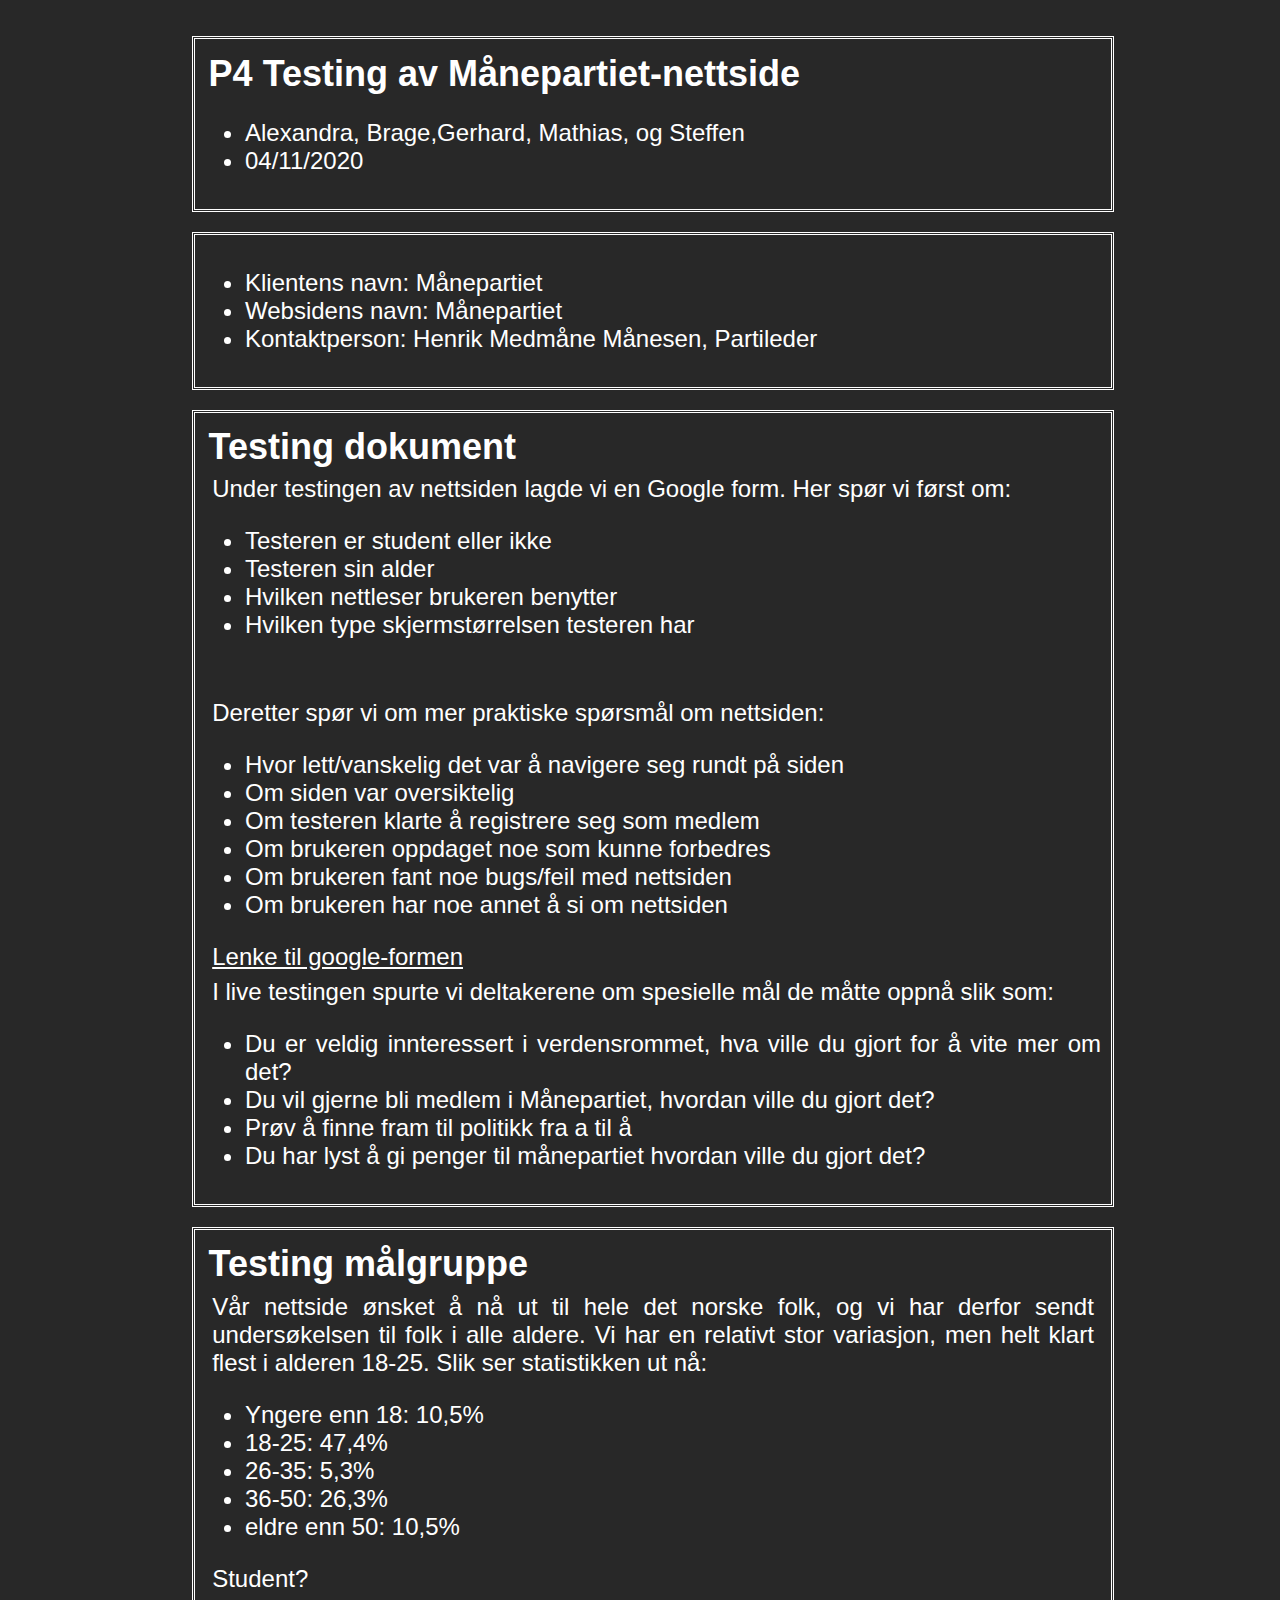
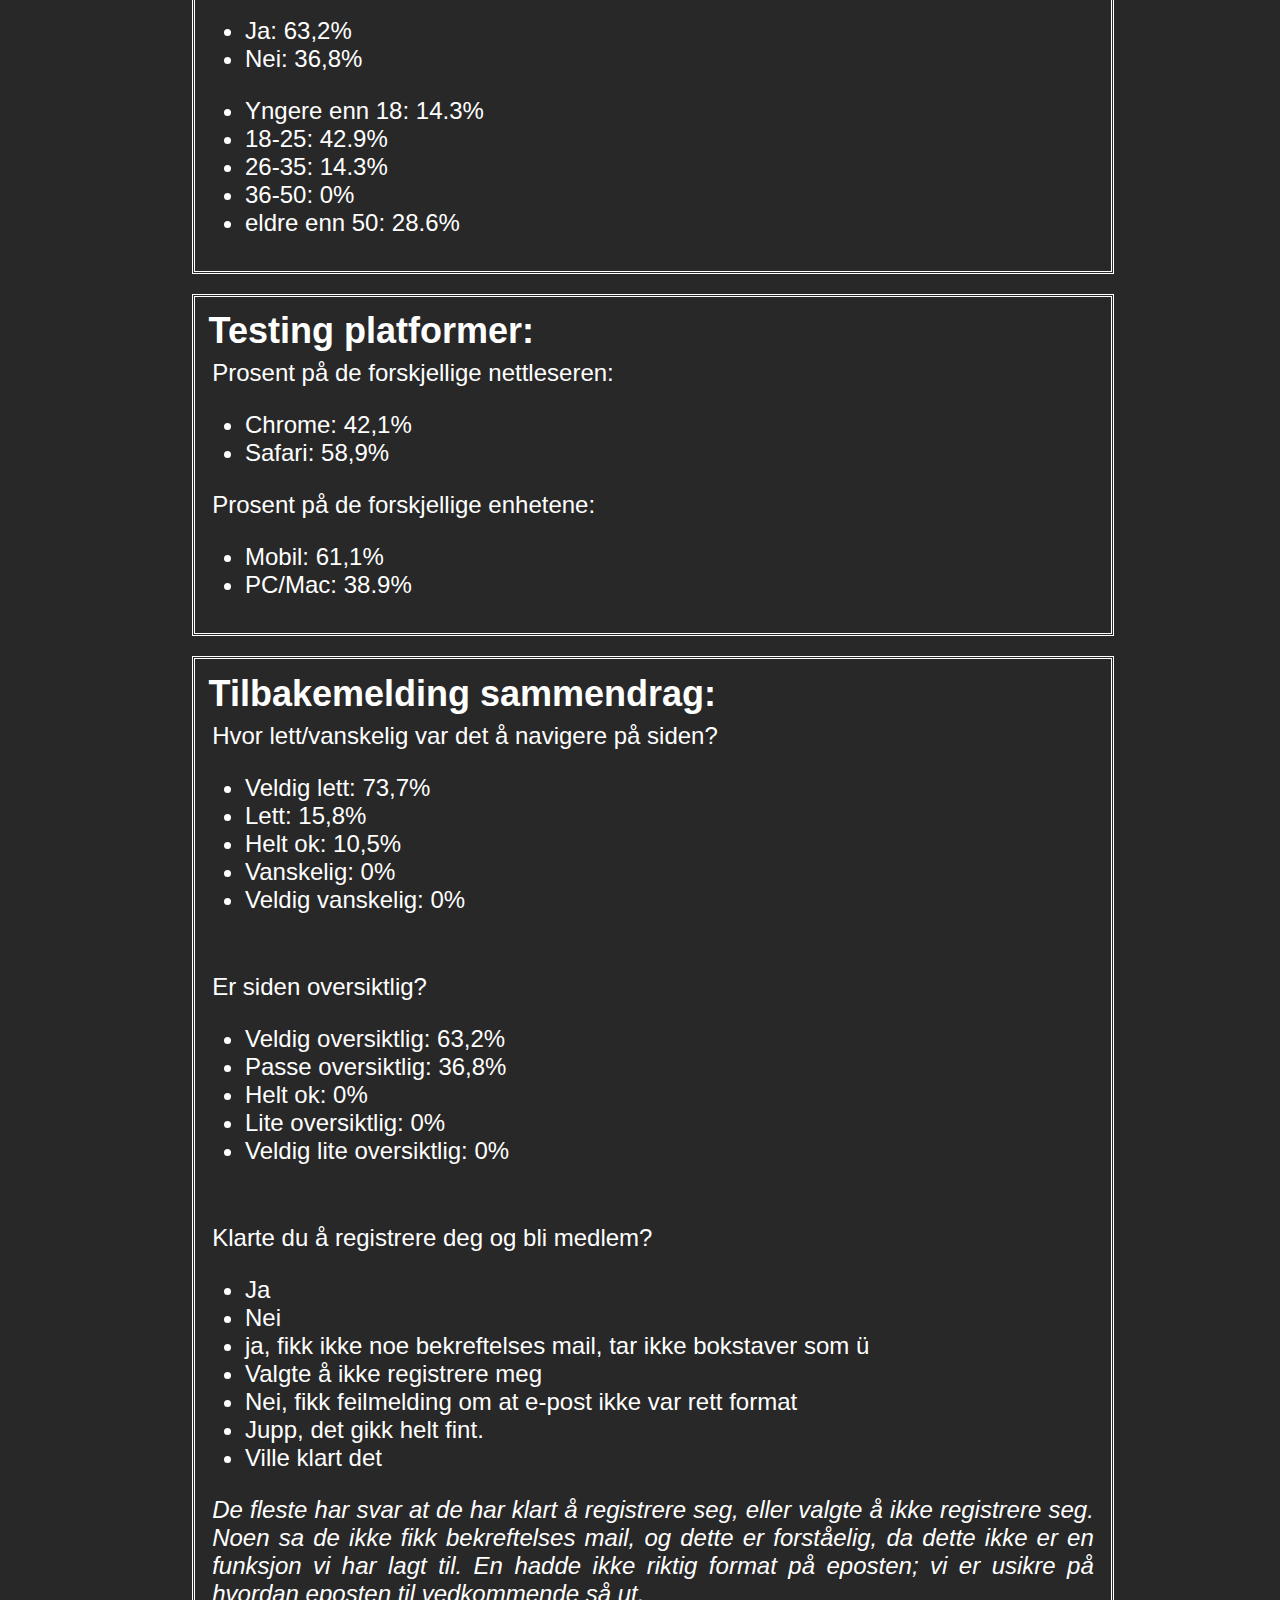
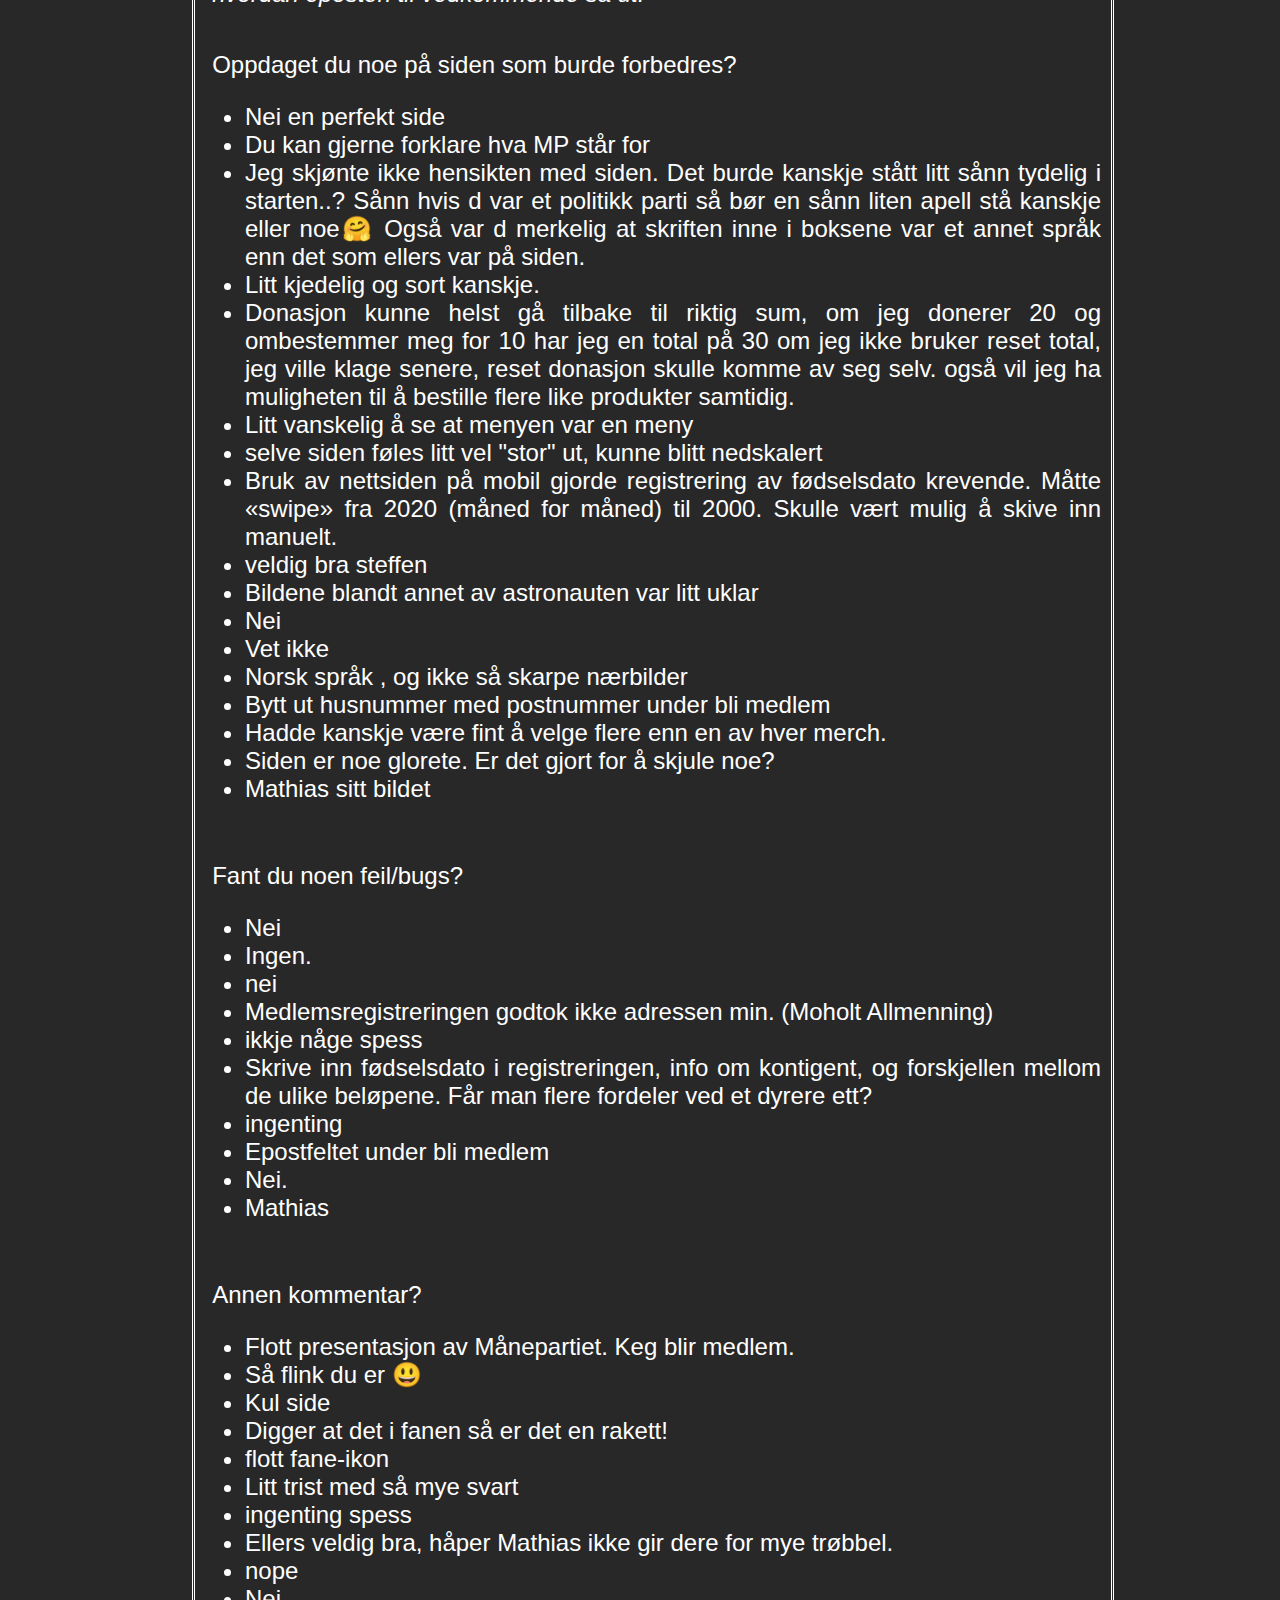
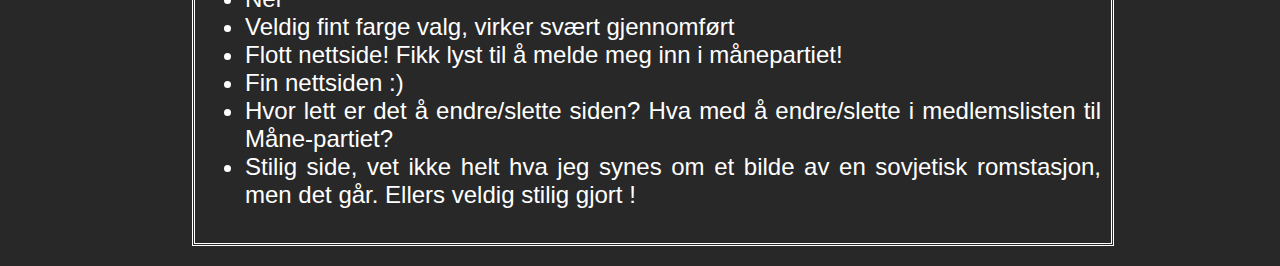
==== p4_testing_3.html @ 8e05e3b3 "Merge branch 'master' into Alexandra" ====
<!DOCTYPE html>
<html lang="no">
  <head>
    <meta charset="UTF-8" />
    <title>P4 testing</title>
    <link rel="stylesheet" type="text/css" href="p4.css" />
    <link rel="icon" type="image/png" href="rocket.png" />
  </head>

  <body>
    <br /><br />
    <main>

      <div class="avsnitt">
        <h2>P4 Testing av Månepartiet-nettside</h2>
        <ul>
          <li>Alexandra, Brage,Gerhard, Mathias, og Steffen</li>
          <li>04/11/2020</li>
        </ul>
      </div>

      <div class="avsnitt">
        <ul>
          <li>Klientens navn: Månepartiet</li>
          <li>Websidens navn: Månepartiet</li>
          <li>Kontaktperson: Henrik Medmåne Månesen, Partileder</li>
        </ul>
      </div>

    <div class="avsnitt">
        <h2>Testing dokument</h2>

        <p>Under testingen av nettsiden lagde vi en Google form. Her spør vi først om:</p>
        <ul>
            <li>Testeren er student eller ikke</li>
            <li>Testeren sin alder</li>
            <li>Hvilken nettleser brukeren benytter</li>
            <li>Hvilken type skjermstørrelsen testeren har</li>
        </ul>
        <br>
        <p>Deretter spør vi om mer praktiske spørsmål om nettsiden:</p>
        <ul>
            <li>Hvor lett/vanskelig det var å navigere seg rundt på siden</li>
            <li>Om siden var oversiktelig</li>
            <li>Om testeren klarte å registrere seg som medlem</li>
            <li>Om brukeren oppdaget noe som kunne forbedres</li>
            <li>Om brukeren fant noe bugs/feil med nettsiden</li>
            <li>Om brukeren har noe annet å si om nettsiden</li>
        </ul>

        <p><u><a href="https://docs.google.com/forms/d/e/1FAIpQLSfQHyHS4rrVrOSJv6Oph9K9VzFqVbvhRSeud3jbCRmeud6JWA/viewform">Lenke til google-formen</a></u></p>

        <p>I live testingen spurte vi deltakerene om spesielle mål de måtte oppnå slik som:</p>
        <ul>
            <li>Du er veldig innteressert i verdensrommet, hva ville du gjort for å vite mer om det?</li>
            <li>Du vil gjerne bli medlem i Månepartiet, hvordan ville du gjort det?</li>
            <li>Prøv å finne fram til politikk fra a til å</li>
            <li>Du har lyst å gi penger til månepartiet hvordan ville du gjort det?</li>
        </ul>

    </div>

    <div class="avsnitt">
        <h2>Testing målgruppe</h2>
        <p>
            Vår nettside ønsket å nå ut til hele det norske folk, og vi har derfor sendt undersøkelsen til folk i alle aldere.
            Vi har en relativt stor variasjon, men helt klart flest i alderen 18-25. Slik ser statistikken ut nå:
        </p>
            <ul>
                <li>Yngere enn 18: 10,5%</li>
                <li>18-25: 47,4%</li>
                <li>26-35: 5,3%</li>
                <li>36-50: 26,3%</li>
                <li>eldre enn 50: 10,5%</li>
            </ul>
        <p>
            Student?
        </p>
            <ul>
                <li>Ja: 63,2%</li>
                <li>Nei: 36,8%</li>
            </ul>
        <p>
            <ul>
                <li>Yngere enn 18: 14.3%</li>
                <li>18-25: 42.9%</li>
                <li>26-35: 14.3%</li>
                <li>36-50: 0%</li>
                <li>eldre enn 50: 28.6%</li>
            </ul>
        </p>
    </div>

    <div class="avsnitt">
        <h2>Testing platformer:</h2>
        <p>
            Prosent på de forskjellige nettleseren:
        </p>
        <ul>
            <li>Chrome: 42,1%</li>
            <li>Safari: 58,9%</li>
        </ul>
        <p>Prosent på de forskjellige enhetene:</p>
        <ul>
            <li>Mobil: 61,1%</li>
            <li>PC/Mac: 38.9%</li>
        </ul>
    </div>

    <div class="avsnitt">
        <h2>Tilbakemelding sammendrag:</h2>
        <p>Hvor lett/vanskelig var det å navigere på siden?</p>
        <ul>
            <li>Veldig lett: 73,7%</li>
            <li>Lett: 15,8%</li>
            <li>Helt ok: 10,5%</li>
            <li>Vanskelig: 0%</li>
            <li>Veldig vanskelig: 0%</li>
        </ul>
        <br>
        <p>Er siden oversiktlig?</p>
        <ul>
            <li>Veldig oversiktlig: 63,2%</li>
            <li>Passe oversiktlig: 36,8%</li>
            <li>Helt ok: 0%</li>
            <li>Lite oversiktlig: 0%</li>
            <li>Veldig lite oversiktlig: 0%</li>
        </ul>
        <br>
        <p>Klarte du å registrere deg og bli medlem?</p>
        <ul>
            <li>Ja</li>
            <li>Nei</li>
            <li>ja, fikk ikke noe bekreftelses mail, tar ikke bokstaver som ü</li>
            <li>Valgte å ikke registrere meg</li>
            <li>Nei, fikk feilmelding om at e-post ikke var rett format</li>
            <li>Jupp, det gikk helt fint.</li>
            <li>Ville klart det</li>
        </ul>
        <p><i>
            De fleste har svar at de har klart å registrere seg, eller valgte å ikke registrere seg.
            Noen sa de ikke fikk bekreftelses mail, og dette er forståelig, da dette ikke er en funksjon vi har lagt til.
            En hadde ikke riktig format på eposten; vi er usikre på hvordan eposten til vedkommende så ut.
        </i></p>
        <br>
        <p>Oppdaget du noe på siden som burde forbedres?</p>
        <ul>
            <li>Nei en perfekt side</li>
            <li>Du kan gjerne forklare hva MP står for</li>
            <li>Jeg skjønte ikke hensikten med siden. Det burde kanskje stått litt sånn tydelig i starten..? Sånn hvis d var et politikk parti så bør en sånn liten apell stå kanskje eller noe🤗 Også var d merkelig at skriften inne i boksene var et annet språk enn det som ellers var på siden.</li>
            <li>Litt kjedelig og sort kanskje.</li>
            <li>Donasjon kunne helst gå tilbake til riktig sum, om jeg donerer 20 og ombestemmer meg for 10 har jeg en total på 30 om jeg ikke bruker reset total, jeg ville klage senere, reset donasjon skulle komme av seg selv. også vil jeg ha muligheten til å bestille flere like produkter samtidig.</li>
            <li>Litt vanskelig å se at menyen var en meny</li>
            <li>selve siden føles litt vel "stor" ut, kunne blitt nedskalert</li>
            <li>Bruk av nettsiden på mobil gjorde registrering av fødselsdato krevende. Måtte «swipe» fra 2020 (måned for måned) til 2000. Skulle vært mulig å skive inn manuelt.</li>
            <li>veldig bra steffen</li>
            <li>Bildene blandt annet av astronauten var litt uklar</li>
            <li>Nei</li>
            <li>Vet ikke</li>
            <li>Norsk språk , og ikke så skarpe nærbilder</li>
            <li>Bytt ut husnummer med postnummer under bli medlem</li>
            <li>Hadde kanskje være fint å velge flere enn en av hver merch.</li>
            <li>Siden er noe glorete. Er det gjort for å skjule noe?</li>
            <li>Mathias sitt bildet</li>

        </ul>
        <br>
        <p>Fant du noen feil/bugs?</p>
        <ul>
            <li>Nei</li>
            <li>Ingen.</li>
            <li>nei</li>
            <li>Medlemsregistreringen godtok ikke adressen min. (Moholt Allmenning)</li>
            <li>ikkje någe spess</li>
            <li>Skrive inn fødselsdato i registreringen, info om kontigent, og forskjellen mellom de ulike beløpene. Får man flere fordeler ved et dyrere ett?</li>
            <li>ingenting</li>
            <li>Epostfeltet under bli medlem</li>
            <li>Nei.</li>
            <li>Mathias</li>
        </ul>
        <br>
        <p>Annen kommentar?</p>
        <ul>
            <li>Flott presentasjon av Månepartiet. Keg blir medlem.</li>
            <li>Så flink du er 😃</li>
            <li>Kul side</li>
            <li>Digger at det i fanen så er det en rakett!</li>
            <li>flott fane-ikon</li>
            <li>Litt trist med så mye svart</li>
            <li>ingenting spess</li>
            <li>Ellers veldig bra, håper Mathias ikke gir dere for mye trøbbel.</li>
            <li>nope</li>
            <li>Nei</li>
            <li>Veldig fint farge valg, virker svært gjennomført</li>
            <li>Flott nettside! Fikk lyst til å melde meg inn i månepartiet!</li>
            <li>Fin nettsiden :)</li>
            <li>Hvor lett er det å endre/slette siden? Hva med å endre/slette i medlemslisten til Måne-partiet?</li>
            <li>Stilig side, vet ikke helt hva jeg synes om et bilde av en sovjetisk romstasjon, men det går. Ellers veldig stilig gjort !</li>
            
        </ul>
    </div>
    </main>

    <footer>
      <div id="footer"></div>
    </footer>
  </body>
</html>
---- p4.css ----
table {
  font-family: arial, sans-serif;
  border-collapse: collapse;
  width: 100%;
}

td,
th {
  border: 1px solid #dddddd;
  text-align: left;
  padding: 8px;
}

#moon {
  margin-top: -400px;
  margin-left: -800px;
  position: absolute;
  z-index: -1;
}

.avsnitt {
  width: 100%;
  margin: auto;
  border: 3px double var(--text);
  padding: 10px;
  text-align: justify;
  margin-bottom: 20px;
  font-size: 1.5em;
}

:root {
  --backround: rgb(40, 40, 40);
  --text: white;
  --accent: rgb(255, 136, 0);
}
body {
  background-color: var(--backround);
  color: var(--text);
  font-family: "D-DIN-Regular", Arial, Verdana, sans-serif, Verdana,
    "Courier New", Courier, monospace;
  margin: 0;
  overflow-x: hidden;
}
main {
  width: 70%;
  margin: auto;
}
section {
  margin-bottom: 5%;
  margin-top: 5%;
}
h1 {
  font-size: 2em;
  margin: 0.1em;
}
h2 {
  font-size: 1.5em;
  margin: 0.1em;
}
h3 {
  font-size: 1em;
  margin: 0.1em;
}
p {
  font-size: 1em;
  margin: 0.3em;
}
a {
  text-decoration: none;
  color: var(--text);
}
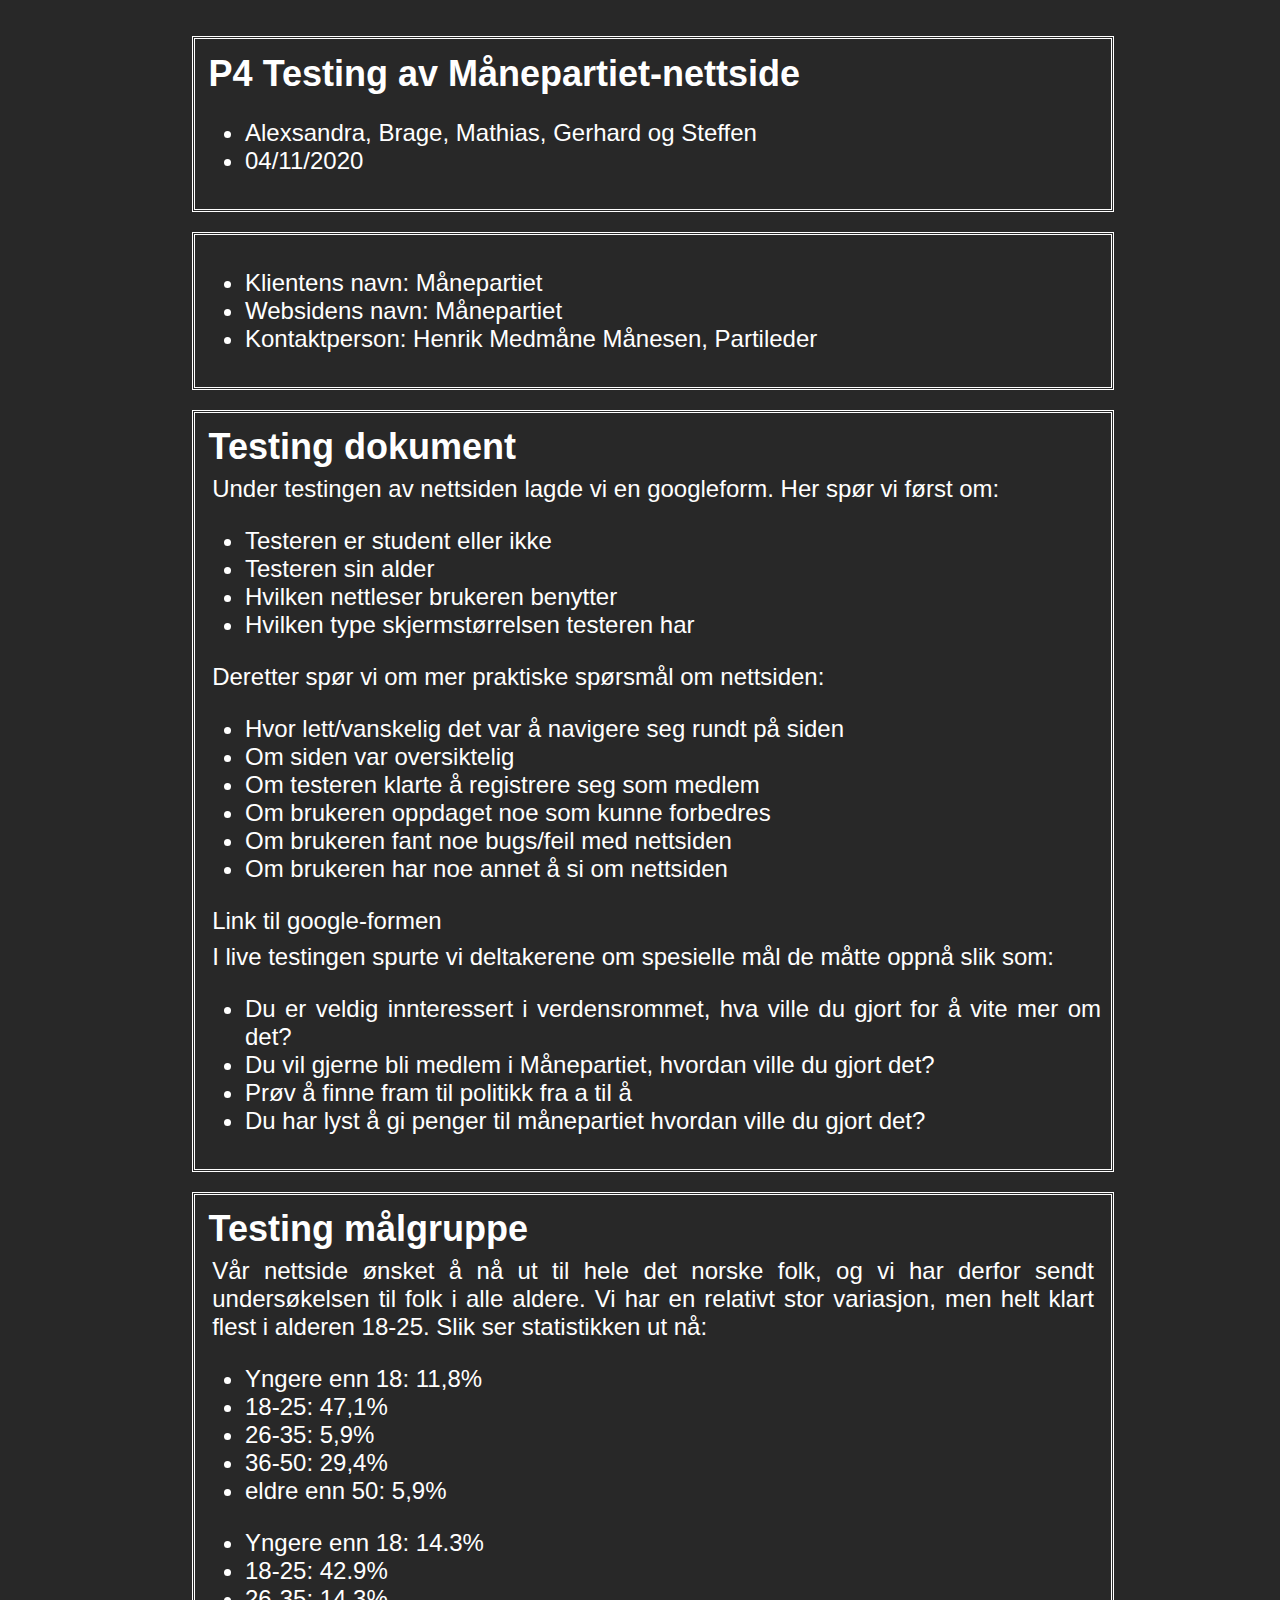
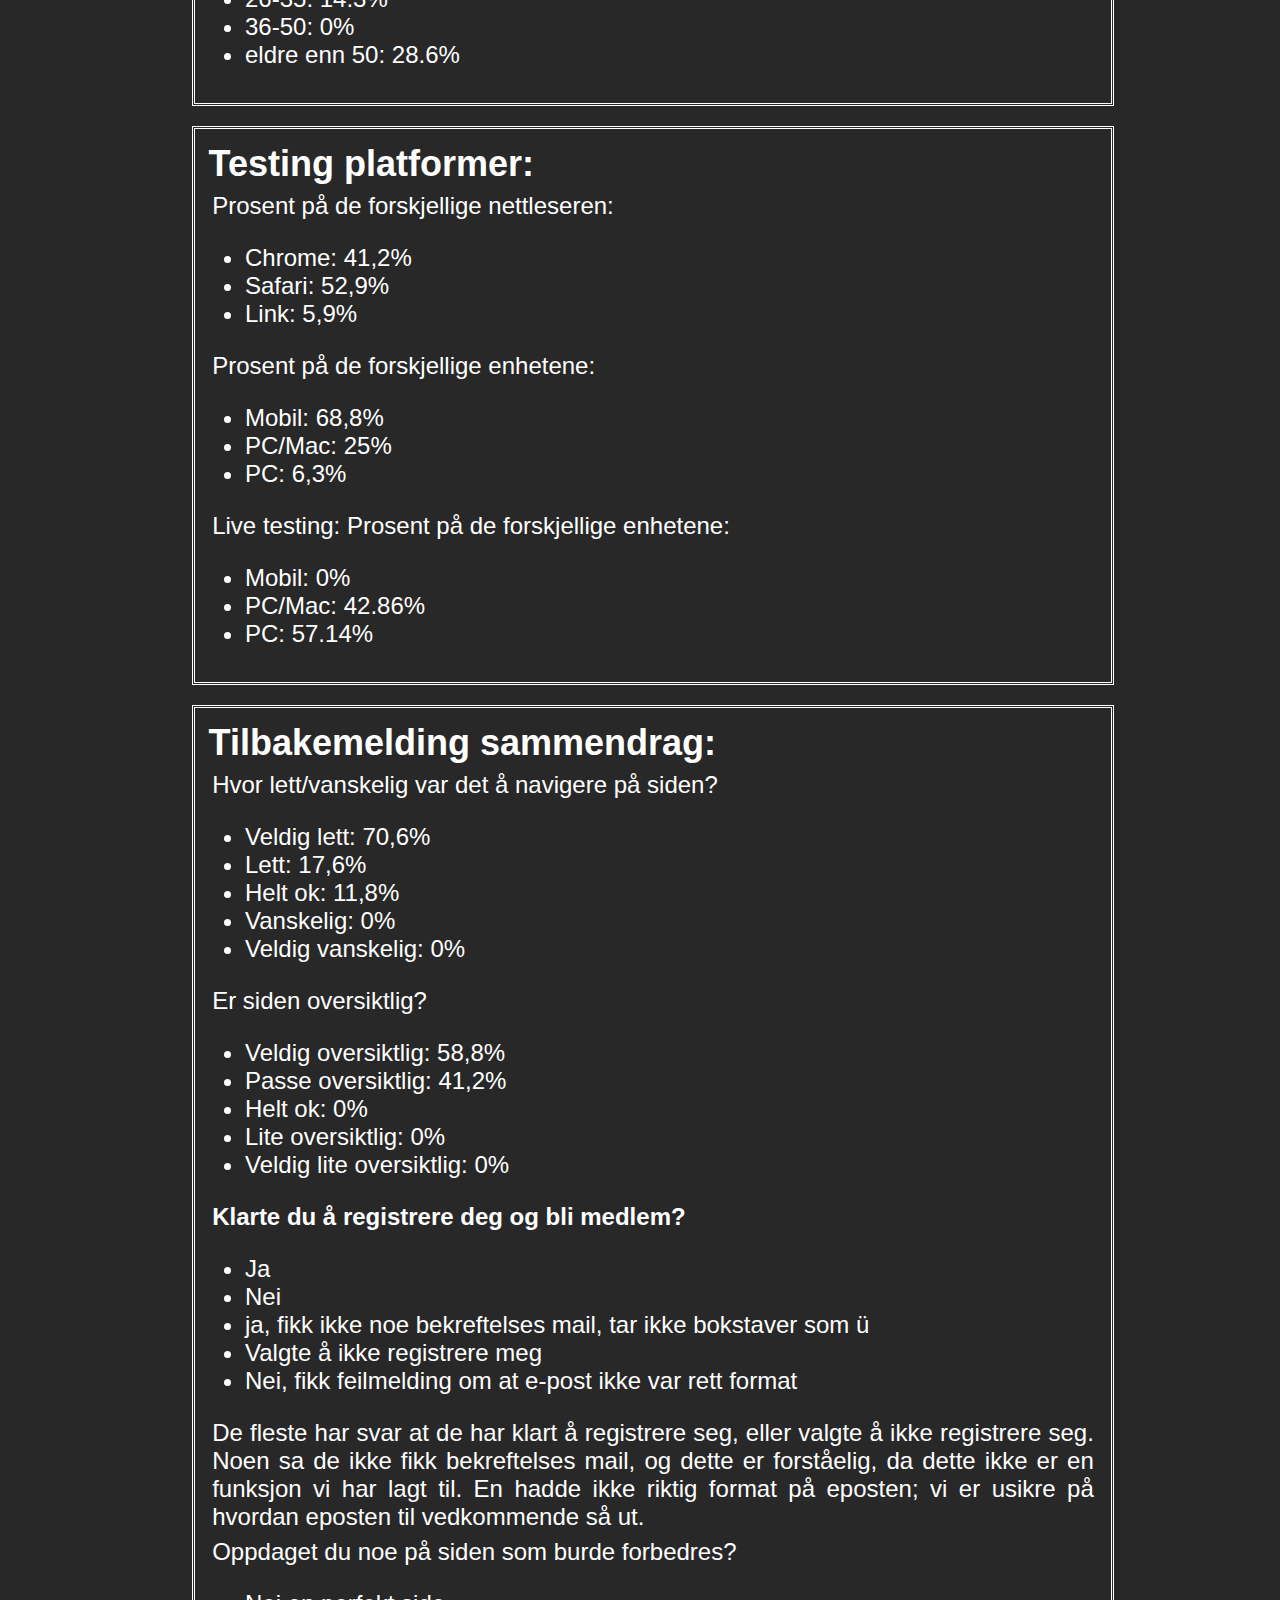
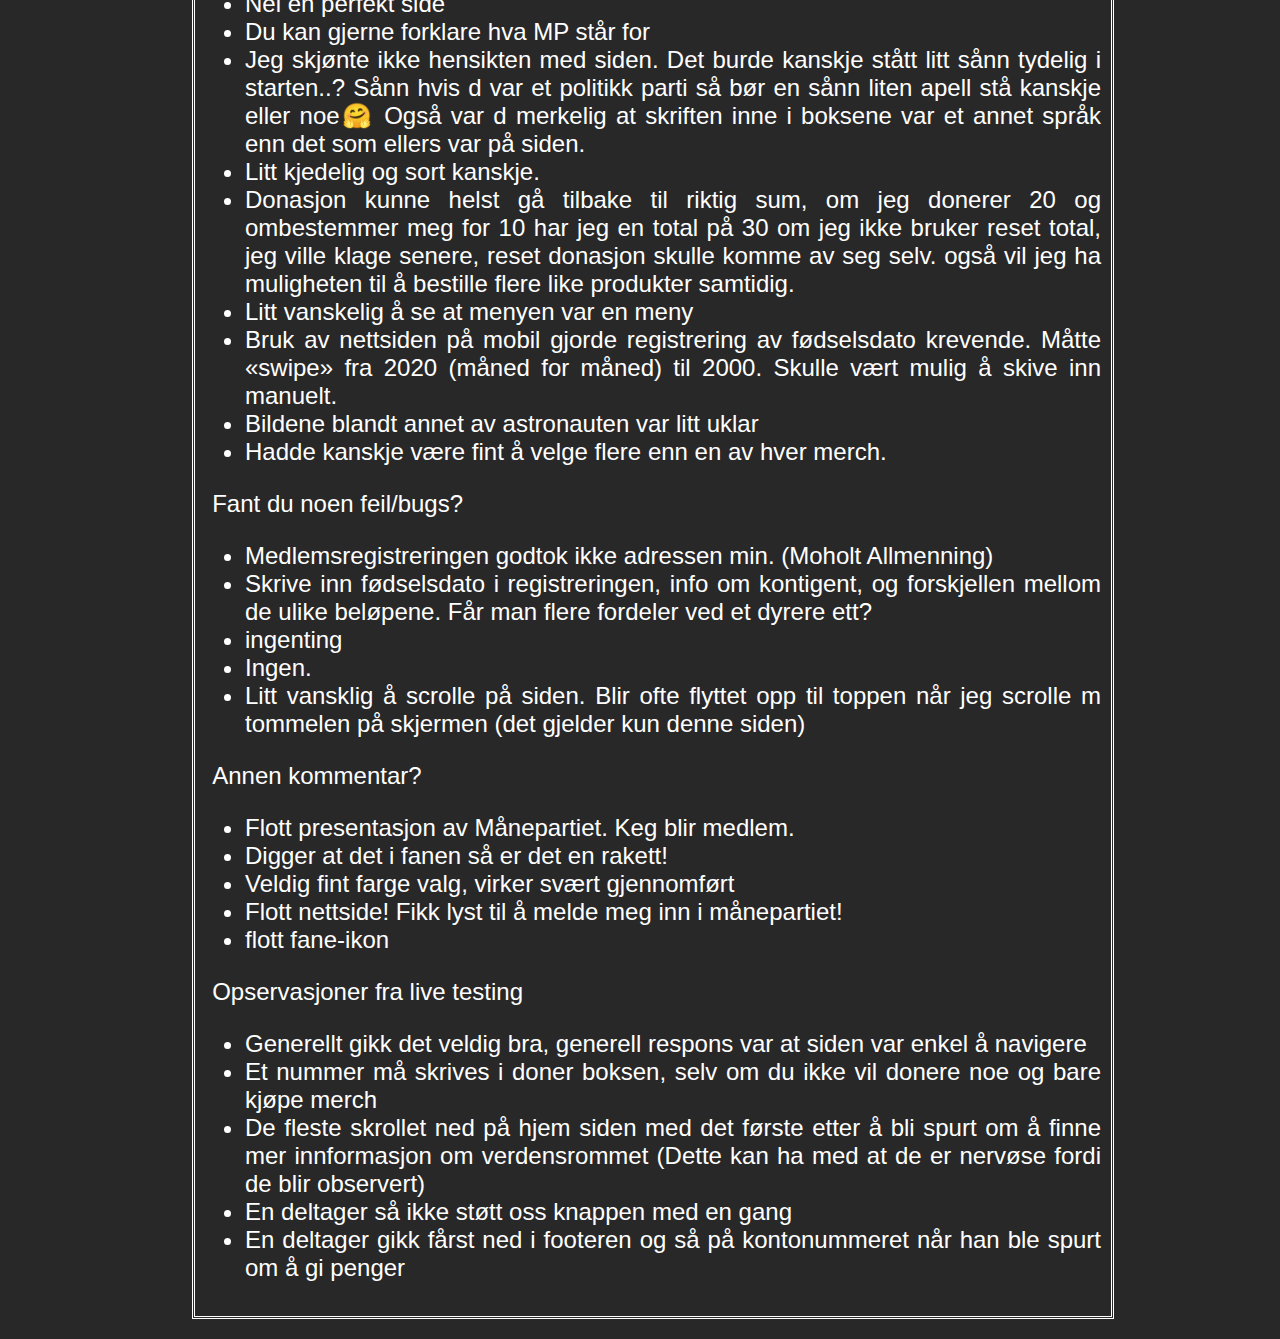
==== commit c36b7b0e: "litt mer paa p4" ====
--- a/p4_testing_3.html
+++ b/p4_testing_3.html
@@ -14,7 +14,7 @@
       <div class="avsnitt">
         <h2>P4 Testing av Månepartiet-nettside</h2>
         <ul>
-          <li>Alexandra, Brage,Gerhard, Mathias, og Steffen</li>
+          <li>Alexsandra, Brage, Mathias, Gerhard og Steffen</li>
           <li>04/11/2020</li>
         </ul>
       </div>
@@ -30,14 +30,13 @@
     <div class="avsnitt">
         <h2>Testing dokument</h2>
 
-        <p>Under testingen av nettsiden lagde vi en Google form. Her spør vi først om:</p>
+        <p>Under testingen av nettsiden lagde vi en googleform. Her spør vi først om:</p>
         <ul>
             <li>Testeren er student eller ikke</li>
             <li>Testeren sin alder</li>
             <li>Hvilken nettleser brukeren benytter</li>
             <li>Hvilken type skjermstørrelsen testeren har</li>
         </ul>
-        <br>
         <p>Deretter spør vi om mer praktiske spørsmål om nettsiden:</p>
         <ul>
             <li>Hvor lett/vanskelig det var å navigere seg rundt på siden</li>
@@ -47,9 +46,7 @@
             <li>Om brukeren fant noe bugs/feil med nettsiden</li>
             <li>Om brukeren har noe annet å si om nettsiden</li>
         </ul>
-
-        <p><u><a href="https://docs.google.com/forms/d/e/1FAIpQLSfQHyHS4rrVrOSJv6Oph9K9VzFqVbvhRSeud3jbCRmeud6JWA/viewform">Lenke til google-formen</a></u></p>
-
+        <p><a href="https://docs.google.com/forms/d/e/1FAIpQLSfQHyHS4rrVrOSJv6Oph9K9VzFqVbvhRSeud3jbCRmeud6JWA/viewform">Link til google-formen</a></p>
         <p>I live testingen spurte vi deltakerene om spesielle mål de måtte oppnå slik som:</p>
         <ul>
             <li>Du er veldig innteressert i verdensrommet, hva ville du gjort for å vite mer om det?</li>
@@ -57,7 +54,6 @@
             <li>Prøv å finne fram til politikk fra a til å</li>
             <li>Du har lyst å gi penger til månepartiet hvordan ville du gjort det?</li>
         </ul>
-
     </div>
 
     <div class="avsnitt">
@@ -67,18 +63,11 @@
             Vi har en relativt stor variasjon, men helt klart flest i alderen 18-25. Slik ser statistikken ut nå:
         </p>
             <ul>
-                <li>Yngere enn 18: 10,5%</li>
-                <li>18-25: 47,4%</li>
-                <li>26-35: 5,3%</li>
-                <li>36-50: 26,3%</li>
-                <li>eldre enn 50: 10,5%</li>
-            </ul>
-        <p>
-            Student?
-        </p>
-            <ul>
-                <li>Ja: 63,2%</li>
-                <li>Nei: 36,8%</li>
+                <li>Yngere enn 18: 11,8%</li>
+                <li>18-25: 47,1%</li>
+                <li>26-35: 5,9%</li>
+                <li>36-50: 29,4%</li>
+                <li>eldre enn 50: 5,9%</li>
             </ul>
         <p>
             <ul>
@@ -97,13 +86,21 @@
             Prosent på de forskjellige nettleseren:
         </p>
         <ul>
-            <li>Chrome: 42,1%</li>
-            <li>Safari: 58,9%</li>
+            <li>Chrome: 41,2%</li>
+            <li>Safari: 52,9%</li>
+            <li>Link: 5,9%</li>
         </ul>
         <p>Prosent på de forskjellige enhetene:</p>
         <ul>
-            <li>Mobil: 61,1%</li>
-            <li>PC/Mac: 38.9%</li>
+            <li>Mobil: 68,8%</li>
+            <li>PC/Mac: 25%</li>
+            <li>PC: 6,3%</li>
+        </ul>
+        <p>Live testing: Prosent på de forskjellige enhetene:</p>
+        <ul>
+            <li>Mobil: 0%</li>
+            <li>PC/Mac: 42.86%</li>
+            <li>PC: 57.14%</li>
         </ul>
     </div>
 
@@ -111,38 +108,33 @@
         <h2>Tilbakemelding sammendrag:</h2>
         <p>Hvor lett/vanskelig var det å navigere på siden?</p>
         <ul>
-            <li>Veldig lett: 73,7%</li>
-            <li>Lett: 15,8%</li>
-            <li>Helt ok: 10,5%</li>
+            <li>Veldig lett: 70,6%</li>
+            <li>Lett: 17,6%</li>
+            <li>Helt ok: 11,8%</li>
             <li>Vanskelig: 0%</li>
             <li>Veldig vanskelig: 0%</li>
         </ul>
-        <br>
         <p>Er siden oversiktlig?</p>
         <ul>
-            <li>Veldig oversiktlig: 63,2%</li>
-            <li>Passe oversiktlig: 36,8%</li>
+            <li>Veldig oversiktlig: 58,8%</li>
+            <li>Passe oversiktlig: 41,2%</li>
             <li>Helt ok: 0%</li>
             <li>Lite oversiktlig: 0%</li>
             <li>Veldig lite oversiktlig: 0%</li>
         </ul>
-        <br>
-        <p>Klarte du å registrere deg og bli medlem?</p>
+        <p><b>Klarte du å registrere deg og bli medlem?</b></p>
         <ul>
             <li>Ja</li>
             <li>Nei</li>
             <li>ja, fikk ikke noe bekreftelses mail, tar ikke bokstaver som ü</li>
             <li>Valgte å ikke registrere meg</li>
             <li>Nei, fikk feilmelding om at e-post ikke var rett format</li>
-            <li>Jupp, det gikk helt fint.</li>
-            <li>Ville klart det</li>
         </ul>
-        <p><i>
+        <p>
             De fleste har svar at de har klart å registrere seg, eller valgte å ikke registrere seg.
             Noen sa de ikke fikk bekreftelses mail, og dette er forståelig, da dette ikke er en funksjon vi har lagt til.
             En hadde ikke riktig format på eposten; vi er usikre på hvordan eposten til vedkommende så ut.
-        </i></p>
-        <br>
+        </p>
         <p>Oppdaget du noe på siden som burde forbedres?</p>
         <ul>
             <li>Nei en perfekt side</li>
@@ -151,52 +143,33 @@
             <li>Litt kjedelig og sort kanskje.</li>
             <li>Donasjon kunne helst gå tilbake til riktig sum, om jeg donerer 20 og ombestemmer meg for 10 har jeg en total på 30 om jeg ikke bruker reset total, jeg ville klage senere, reset donasjon skulle komme av seg selv. også vil jeg ha muligheten til å bestille flere like produkter samtidig.</li>
             <li>Litt vanskelig å se at menyen var en meny</li>
-            <li>selve siden føles litt vel "stor" ut, kunne blitt nedskalert</li>
             <li>Bruk av nettsiden på mobil gjorde registrering av fødselsdato krevende. Måtte «swipe» fra 2020 (måned for måned) til 2000. Skulle vært mulig å skive inn manuelt.</li>
-            <li>veldig bra steffen</li>
             <li>Bildene blandt annet av astronauten var litt uklar</li>
-            <li>Nei</li>
-            <li>Vet ikke</li>
-            <li>Norsk språk , og ikke så skarpe nærbilder</li>
-            <li>Bytt ut husnummer med postnummer under bli medlem</li>
             <li>Hadde kanskje være fint å velge flere enn en av hver merch.</li>
-            <li>Siden er noe glorete. Er det gjort for å skjule noe?</li>
-            <li>Mathias sitt bildet</li>
-
         </ul>
-        <br>
         <p>Fant du noen feil/bugs?</p>
         <ul>
-            <li>Nei</li>
-            <li>Ingen.</li>
-            <li>nei</li>
             <li>Medlemsregistreringen godtok ikke adressen min. (Moholt Allmenning)</li>
-            <li>ikkje någe spess</li>
             <li>Skrive inn fødselsdato i registreringen, info om kontigent, og forskjellen mellom de ulike beløpene. Får man flere fordeler ved et dyrere ett?</li>
             <li>ingenting</li>
-            <li>Epostfeltet under bli medlem</li>
-            <li>Nei.</li>
-            <li>Mathias</li>
+            <li>Ingen.</li>
+            <li>Litt vansklig å scrolle på siden. Blir ofte flyttet opp til toppen når jeg scrolle m tommelen på skjermen (det gjelder kun denne siden)</li>
         </ul>
-        <br>
         <p>Annen kommentar?</p>
         <ul>
             <li>Flott presentasjon av Månepartiet. Keg blir medlem.</li>
-            <li>Så flink du er 😃</li>
-            <li>Kul side</li>
             <li>Digger at det i fanen så er det en rakett!</li>
-            <li>flott fane-ikon</li>
-            <li>Litt trist med så mye svart</li>
-            <li>ingenting spess</li>
-            <li>Ellers veldig bra, håper Mathias ikke gir dere for mye trøbbel.</li>
-            <li>nope</li>
-            <li>Nei</li>
             <li>Veldig fint farge valg, virker svært gjennomført</li>
             <li>Flott nettside! Fikk lyst til å melde meg inn i månepartiet!</li>
-            <li>Fin nettsiden :)</li>
-            <li>Hvor lett er det å endre/slette siden? Hva med å endre/slette i medlemslisten til Måne-partiet?</li>
-            <li>Stilig side, vet ikke helt hva jeg synes om et bilde av en sovjetisk romstasjon, men det går. Ellers veldig stilig gjort !</li>
-            
+            <li>flott fane-ikon</li>
+        </ul>
+        <p>Opservasjoner fra live testing</p>
+        <ul>
+            <li>Generellt gikk det veldig bra, generell respons var at siden var enkel å navigere</li>
+            <li>Et nummer må skrives i doner boksen, selv om du ikke vil donere noe og bare kjøpe merch</li>
+            <li>De fleste skrollet ned på hjem siden med det første etter å bli spurt om å finne mer innformasjon om verdensrommet (Dette kan ha med at de er nervøse fordi de blir observert)</li>
+            <li>En deltager så ikke støtt oss knappen med en gang</li>
+            <li>En deltager gikk fårst ned i footeren og så på kontonummeret når han ble spurt om å gi penger</li>
         </ul>
     </div>
     </main>
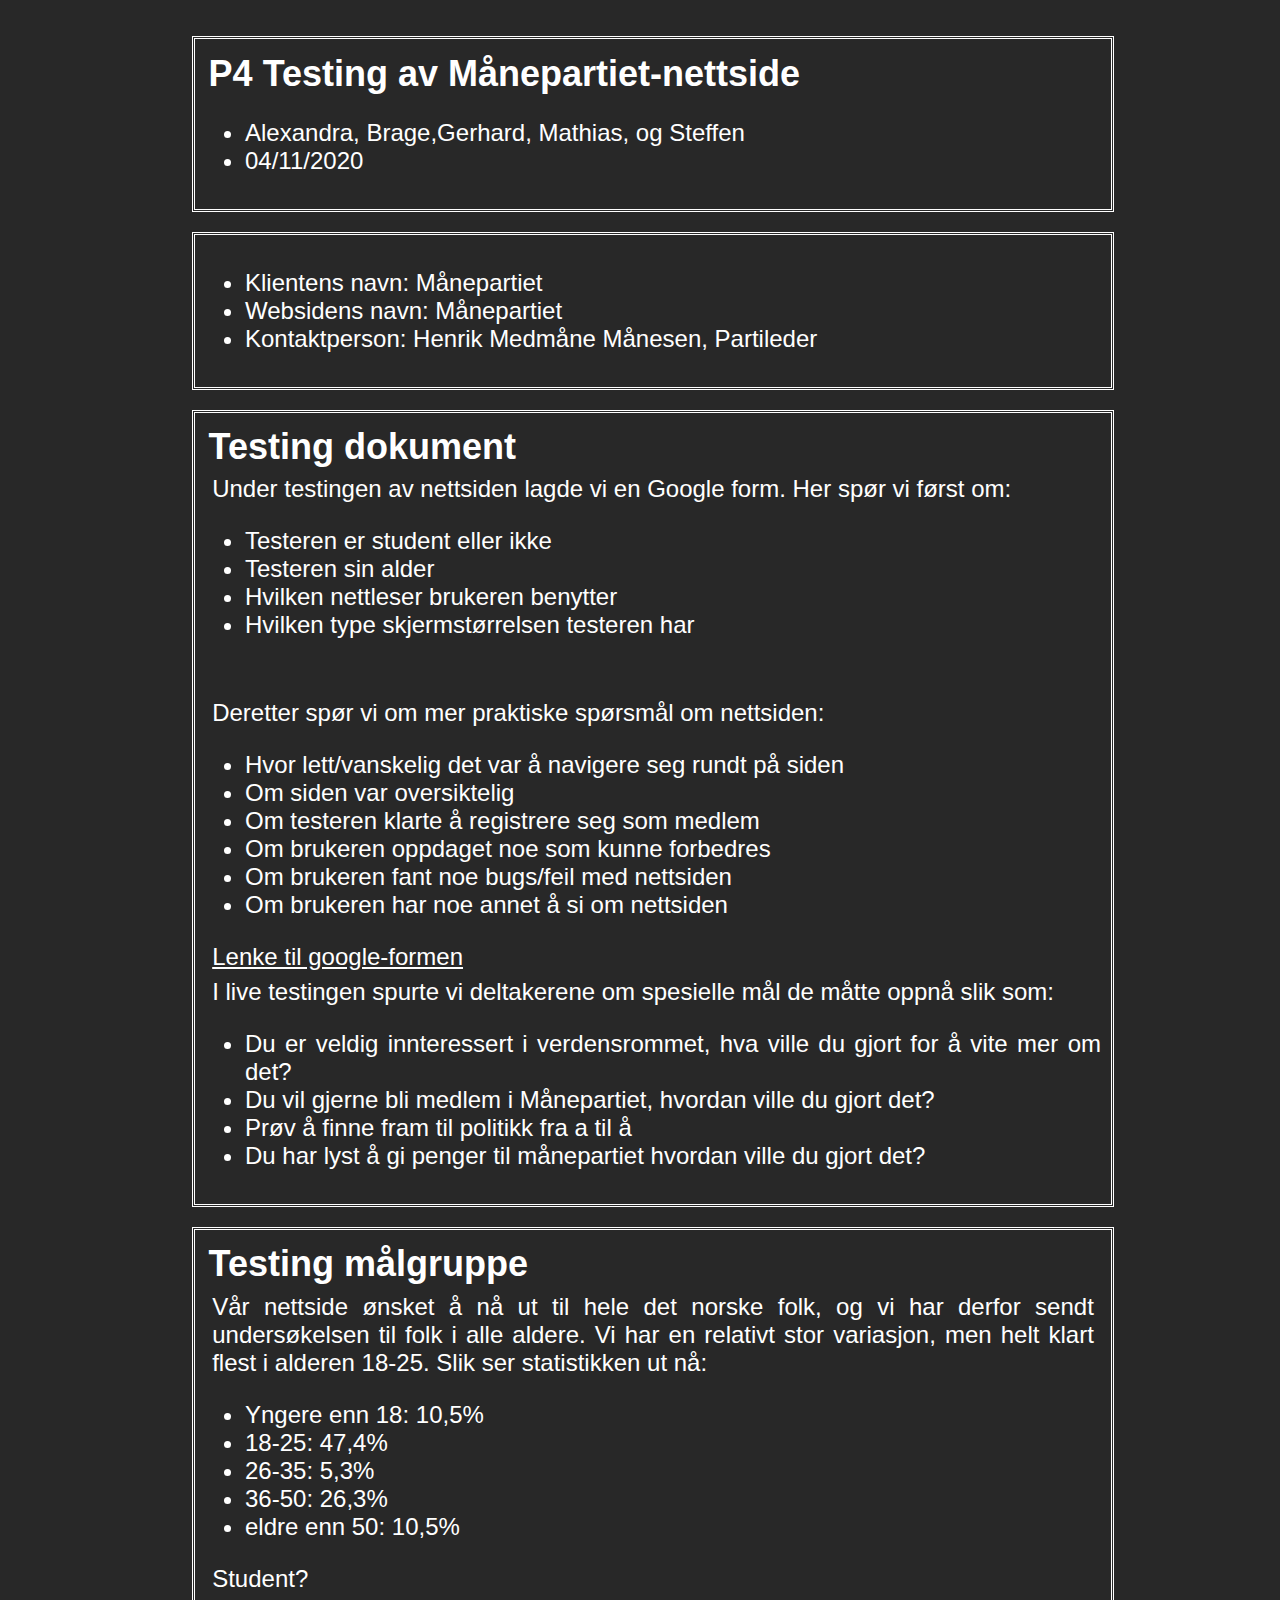
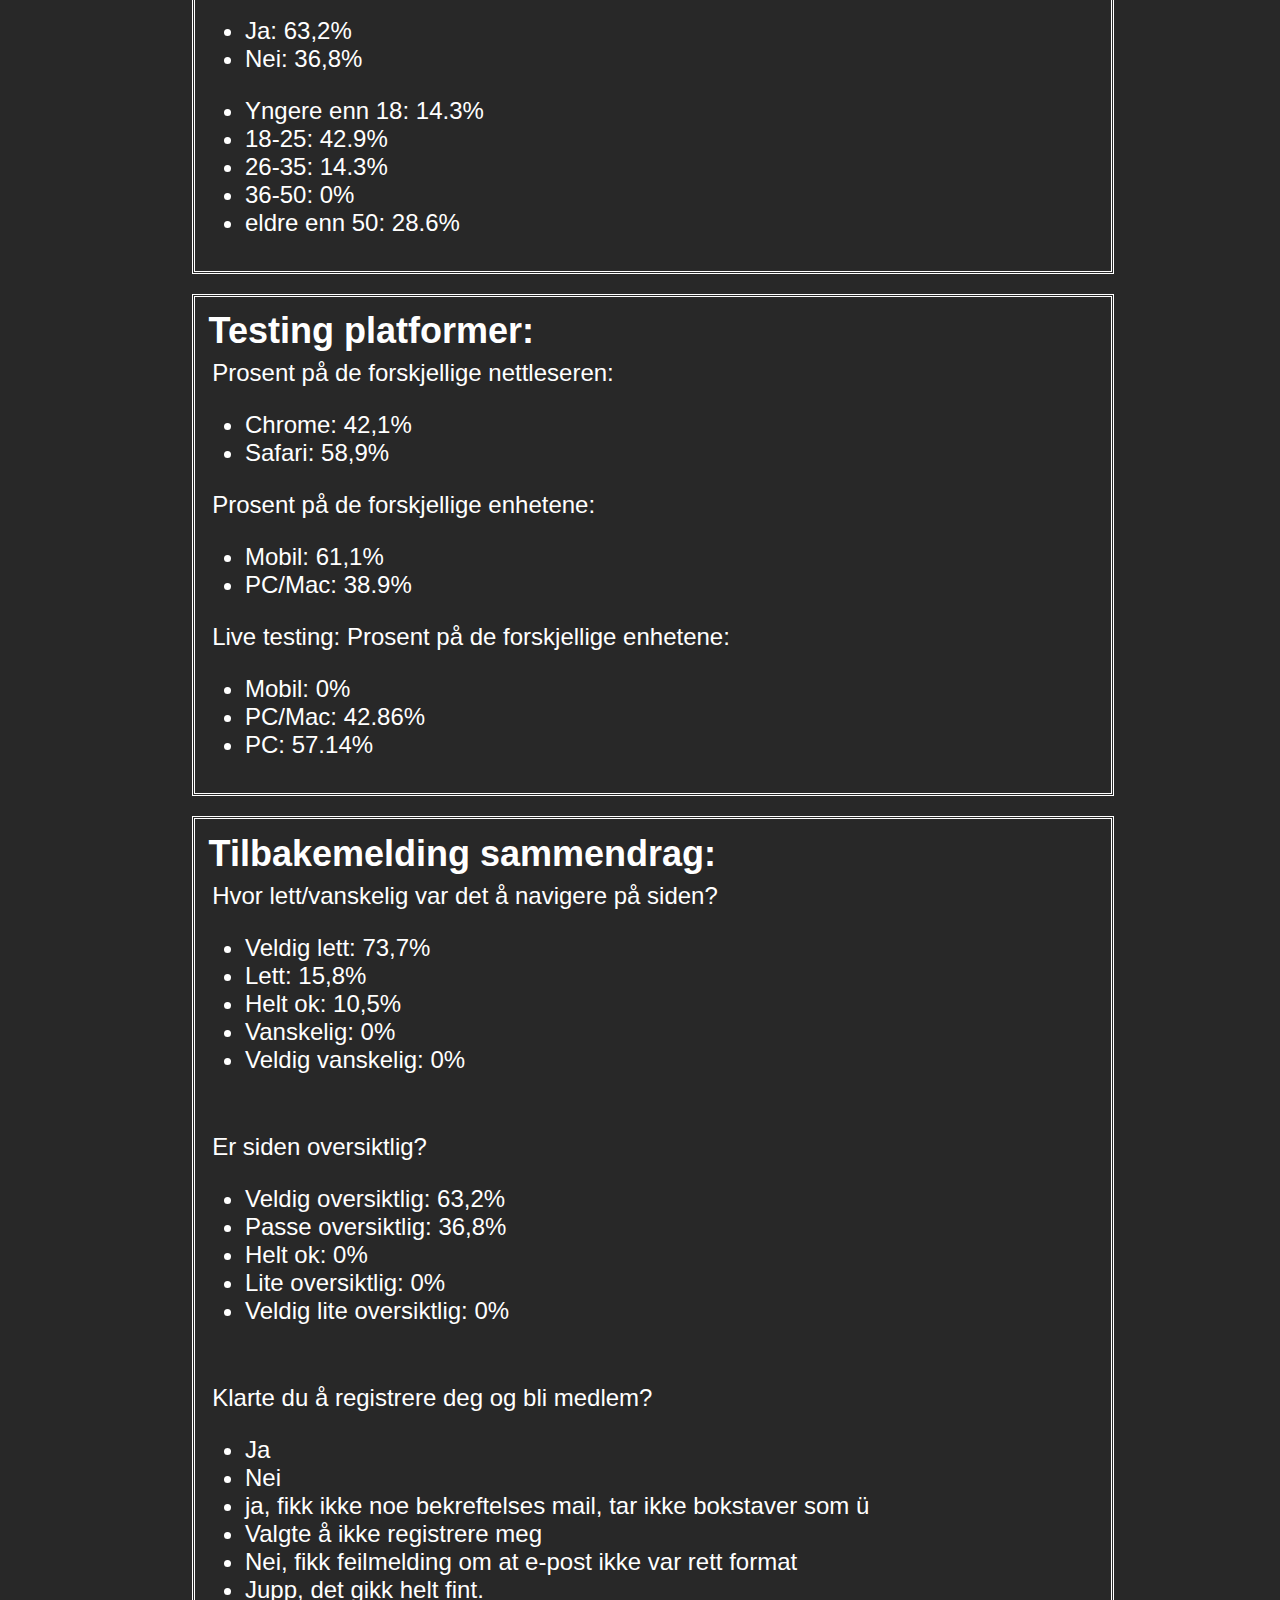
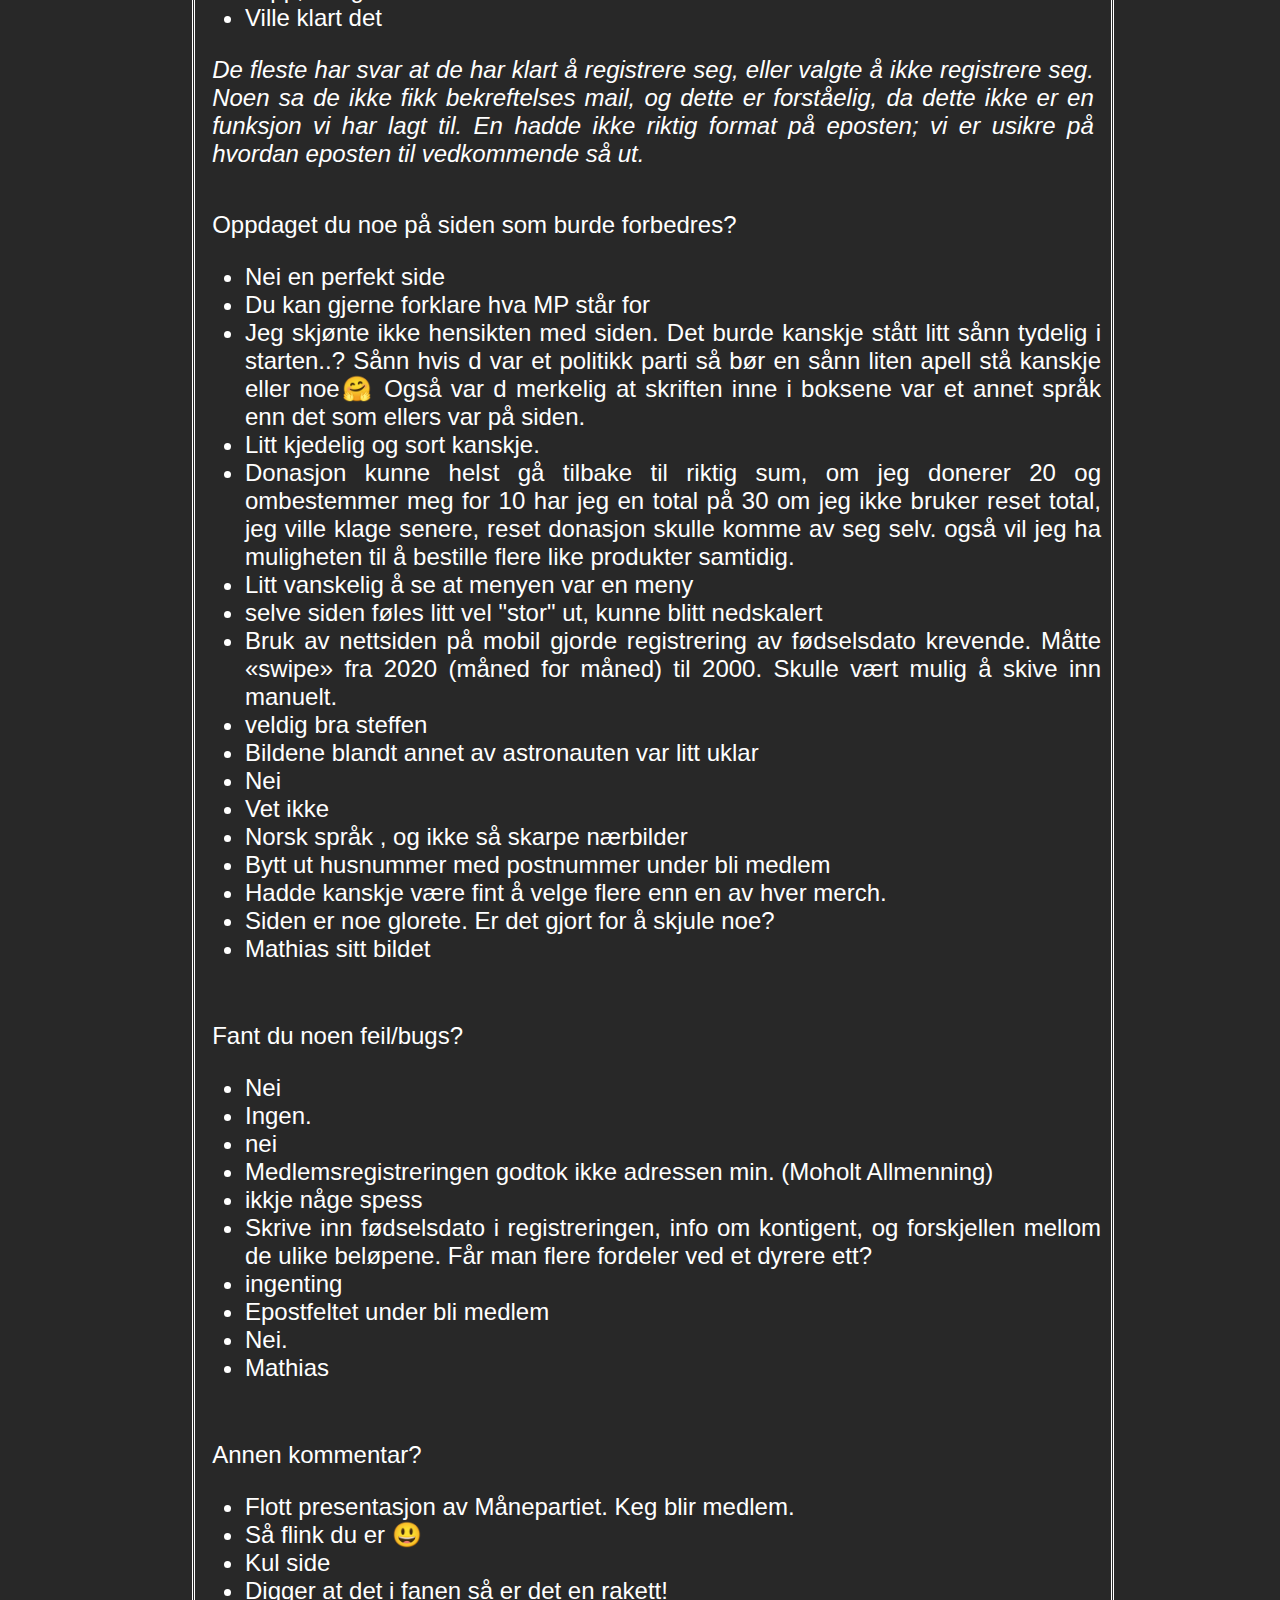
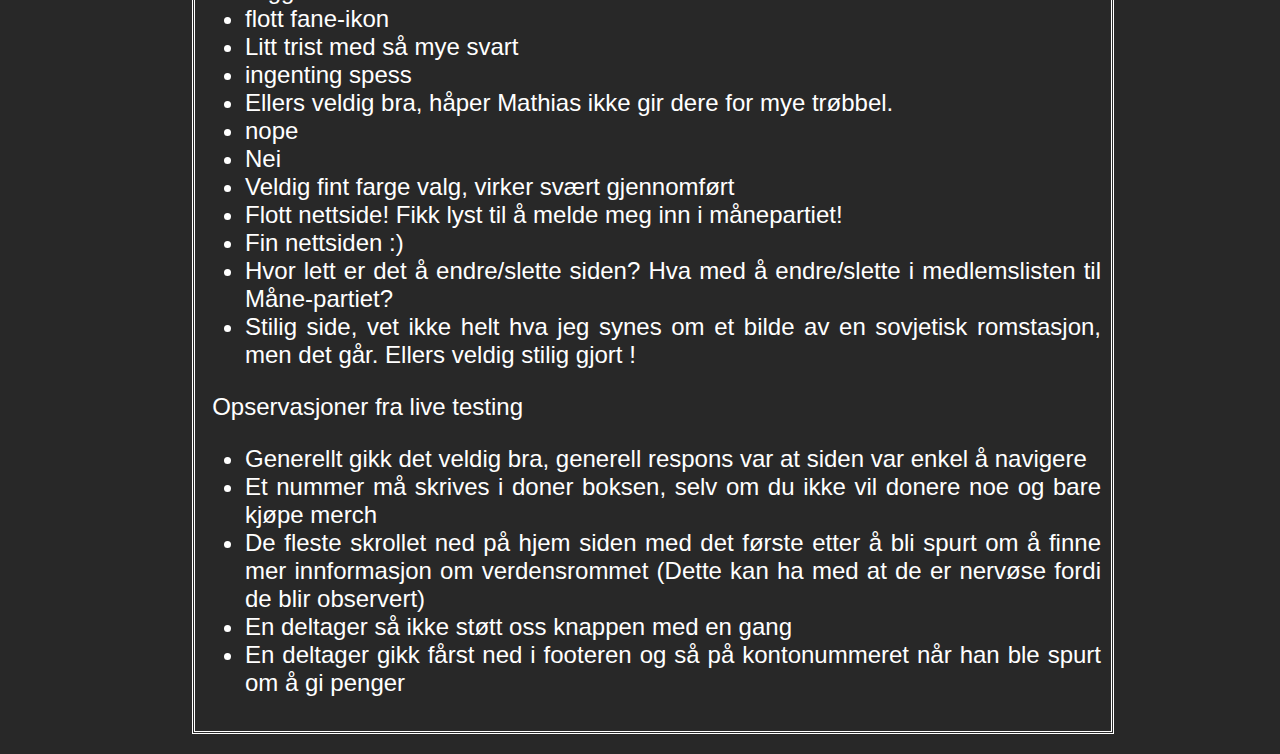
==== commit 517f26aa: "Merge pull request #18 from Sensay1/mathiasbranch" ====
--- a/p4_testing_3.html
+++ b/p4_testing_3.html
@@ -14,7 +14,7 @@
       <div class="avsnitt">
         <h2>P4 Testing av Månepartiet-nettside</h2>
         <ul>
-          <li>Alexsandra, Brage, Mathias, Gerhard og Steffen</li>
+          <li>Alexandra, Brage,Gerhard, Mathias, og Steffen</li>
           <li>04/11/2020</li>
         </ul>
       </div>
@@ -30,13 +30,14 @@
     <div class="avsnitt">
         <h2>Testing dokument</h2>
 
-        <p>Under testingen av nettsiden lagde vi en googleform. Her spør vi først om:</p>
+        <p>Under testingen av nettsiden lagde vi en Google form. Her spør vi først om:</p>
         <ul>
             <li>Testeren er student eller ikke</li>
             <li>Testeren sin alder</li>
             <li>Hvilken nettleser brukeren benytter</li>
             <li>Hvilken type skjermstørrelsen testeren har</li>
         </ul>
+        <br>
         <p>Deretter spør vi om mer praktiske spørsmål om nettsiden:</p>
         <ul>
             <li>Hvor lett/vanskelig det var å navigere seg rundt på siden</li>
@@ -46,7 +47,9 @@
             <li>Om brukeren fant noe bugs/feil med nettsiden</li>
             <li>Om brukeren har noe annet å si om nettsiden</li>
         </ul>
-        <p><a href="https://docs.google.com/forms/d/e/1FAIpQLSfQHyHS4rrVrOSJv6Oph9K9VzFqVbvhRSeud3jbCRmeud6JWA/viewform">Link til google-formen</a></p>
+
+        <p><u><a href="https://docs.google.com/forms/d/e/1FAIpQLSfQHyHS4rrVrOSJv6Oph9K9VzFqVbvhRSeud3jbCRmeud6JWA/viewform">Lenke til google-formen</a></u></p>
+
         <p>I live testingen spurte vi deltakerene om spesielle mål de måtte oppnå slik som:</p>
         <ul>
             <li>Du er veldig innteressert i verdensrommet, hva ville du gjort for å vite mer om det?</li>
@@ -54,6 +57,7 @@
             <li>Prøv å finne fram til politikk fra a til å</li>
             <li>Du har lyst å gi penger til månepartiet hvordan ville du gjort det?</li>
         </ul>
+
     </div>
 
     <div class="avsnitt">
@@ -63,11 +67,18 @@
             Vi har en relativt stor variasjon, men helt klart flest i alderen 18-25. Slik ser statistikken ut nå:
         </p>
             <ul>
-                <li>Yngere enn 18: 11,8%</li>
-                <li>18-25: 47,1%</li>
-                <li>26-35: 5,9%</li>
-                <li>36-50: 29,4%</li>
-                <li>eldre enn 50: 5,9%</li>
+                <li>Yngere enn 18: 10,5%</li>
+                <li>18-25: 47,4%</li>
+                <li>26-35: 5,3%</li>
+                <li>36-50: 26,3%</li>
+                <li>eldre enn 50: 10,5%</li>
+            </ul>
+        <p>
+            Student?
+        </p>
+            <ul>
+                <li>Ja: 63,2%</li>
+                <li>Nei: 36,8%</li>
             </ul>
         <p>
             <ul>
@@ -86,15 +97,13 @@
             Prosent på de forskjellige nettleseren:
         </p>
         <ul>
-            <li>Chrome: 41,2%</li>
-            <li>Safari: 52,9%</li>
-            <li>Link: 5,9%</li>
+            <li>Chrome: 42,1%</li>
+            <li>Safari: 58,9%</li>
         </ul>
         <p>Prosent på de forskjellige enhetene:</p>
         <ul>
-            <li>Mobil: 68,8%</li>
-            <li>PC/Mac: 25%</li>
-            <li>PC: 6,3%</li>
+            <li>Mobil: 61,1%</li>
+            <li>PC/Mac: 38.9%</li>
         </ul>
         <p>Live testing: Prosent på de forskjellige enhetene:</p>
         <ul>
@@ -108,33 +117,38 @@
         <h2>Tilbakemelding sammendrag:</h2>
         <p>Hvor lett/vanskelig var det å navigere på siden?</p>
         <ul>
-            <li>Veldig lett: 70,6%</li>
-            <li>Lett: 17,6%</li>
-            <li>Helt ok: 11,8%</li>
+            <li>Veldig lett: 73,7%</li>
+            <li>Lett: 15,8%</li>
+            <li>Helt ok: 10,5%</li>
             <li>Vanskelig: 0%</li>
             <li>Veldig vanskelig: 0%</li>
         </ul>
+        <br>
         <p>Er siden oversiktlig?</p>
         <ul>
-            <li>Veldig oversiktlig: 58,8%</li>
-            <li>Passe oversiktlig: 41,2%</li>
+            <li>Veldig oversiktlig: 63,2%</li>
+            <li>Passe oversiktlig: 36,8%</li>
             <li>Helt ok: 0%</li>
             <li>Lite oversiktlig: 0%</li>
             <li>Veldig lite oversiktlig: 0%</li>
         </ul>
-        <p><b>Klarte du å registrere deg og bli medlem?</b></p>
+        <br>
+        <p>Klarte du å registrere deg og bli medlem?</p>
         <ul>
             <li>Ja</li>
             <li>Nei</li>
             <li>ja, fikk ikke noe bekreftelses mail, tar ikke bokstaver som ü</li>
             <li>Valgte å ikke registrere meg</li>
             <li>Nei, fikk feilmelding om at e-post ikke var rett format</li>
-        </ul>
-        <p>
+            <li>Jupp, det gikk helt fint.</li>
+            <li>Ville klart det</li>
+        </ul>
+        <p><i>
             De fleste har svar at de har klart å registrere seg, eller valgte å ikke registrere seg.
             Noen sa de ikke fikk bekreftelses mail, og dette er forståelig, da dette ikke er en funksjon vi har lagt til.
             En hadde ikke riktig format på eposten; vi er usikre på hvordan eposten til vedkommende så ut.
-        </p>
+        </i></p>
+        <br>
         <p>Oppdaget du noe på siden som burde forbedres?</p>
         <ul>
             <li>Nei en perfekt side</li>
@@ -143,25 +157,52 @@
             <li>Litt kjedelig og sort kanskje.</li>
             <li>Donasjon kunne helst gå tilbake til riktig sum, om jeg donerer 20 og ombestemmer meg for 10 har jeg en total på 30 om jeg ikke bruker reset total, jeg ville klage senere, reset donasjon skulle komme av seg selv. også vil jeg ha muligheten til å bestille flere like produkter samtidig.</li>
             <li>Litt vanskelig å se at menyen var en meny</li>
+            <li>selve siden føles litt vel "stor" ut, kunne blitt nedskalert</li>
             <li>Bruk av nettsiden på mobil gjorde registrering av fødselsdato krevende. Måtte «swipe» fra 2020 (måned for måned) til 2000. Skulle vært mulig å skive inn manuelt.</li>
+            <li>veldig bra steffen</li>
             <li>Bildene blandt annet av astronauten var litt uklar</li>
+            <li>Nei</li>
+            <li>Vet ikke</li>
+            <li>Norsk språk , og ikke så skarpe nærbilder</li>
+            <li>Bytt ut husnummer med postnummer under bli medlem</li>
             <li>Hadde kanskje være fint å velge flere enn en av hver merch.</li>
-        </ul>
+            <li>Siden er noe glorete. Er det gjort for å skjule noe?</li>
+            <li>Mathias sitt bildet</li>
+
+        </ul>
+        <br>
         <p>Fant du noen feil/bugs?</p>
         <ul>
+            <li>Nei</li>
+            <li>Ingen.</li>
+            <li>nei</li>
             <li>Medlemsregistreringen godtok ikke adressen min. (Moholt Allmenning)</li>
+            <li>ikkje någe spess</li>
             <li>Skrive inn fødselsdato i registreringen, info om kontigent, og forskjellen mellom de ulike beløpene. Får man flere fordeler ved et dyrere ett?</li>
             <li>ingenting</li>
-            <li>Ingen.</li>
-            <li>Litt vansklig å scrolle på siden. Blir ofte flyttet opp til toppen når jeg scrolle m tommelen på skjermen (det gjelder kun denne siden)</li>
-        </ul>
+            <li>Epostfeltet under bli medlem</li>
+            <li>Nei.</li>
+            <li>Mathias</li>
+        </ul>
+        <br>
         <p>Annen kommentar?</p>
         <ul>
             <li>Flott presentasjon av Månepartiet. Keg blir medlem.</li>
+            <li>Så flink du er 😃</li>
+            <li>Kul side</li>
             <li>Digger at det i fanen så er det en rakett!</li>
+            <li>flott fane-ikon</li>
+            <li>Litt trist med så mye svart</li>
+            <li>ingenting spess</li>
+            <li>Ellers veldig bra, håper Mathias ikke gir dere for mye trøbbel.</li>
+            <li>nope</li>
+            <li>Nei</li>
             <li>Veldig fint farge valg, virker svært gjennomført</li>
             <li>Flott nettside! Fikk lyst til å melde meg inn i månepartiet!</li>
-            <li>flott fane-ikon</li>
+            <li>Fin nettsiden :)</li>
+            <li>Hvor lett er det å endre/slette siden? Hva med å endre/slette i medlemslisten til Måne-partiet?</li>
+            <li>Stilig side, vet ikke helt hva jeg synes om et bilde av en sovjetisk romstasjon, men det går. Ellers veldig stilig gjort !</li>
+            
         </ul>
         <p>Opservasjoner fra live testing</p>
         <ul>
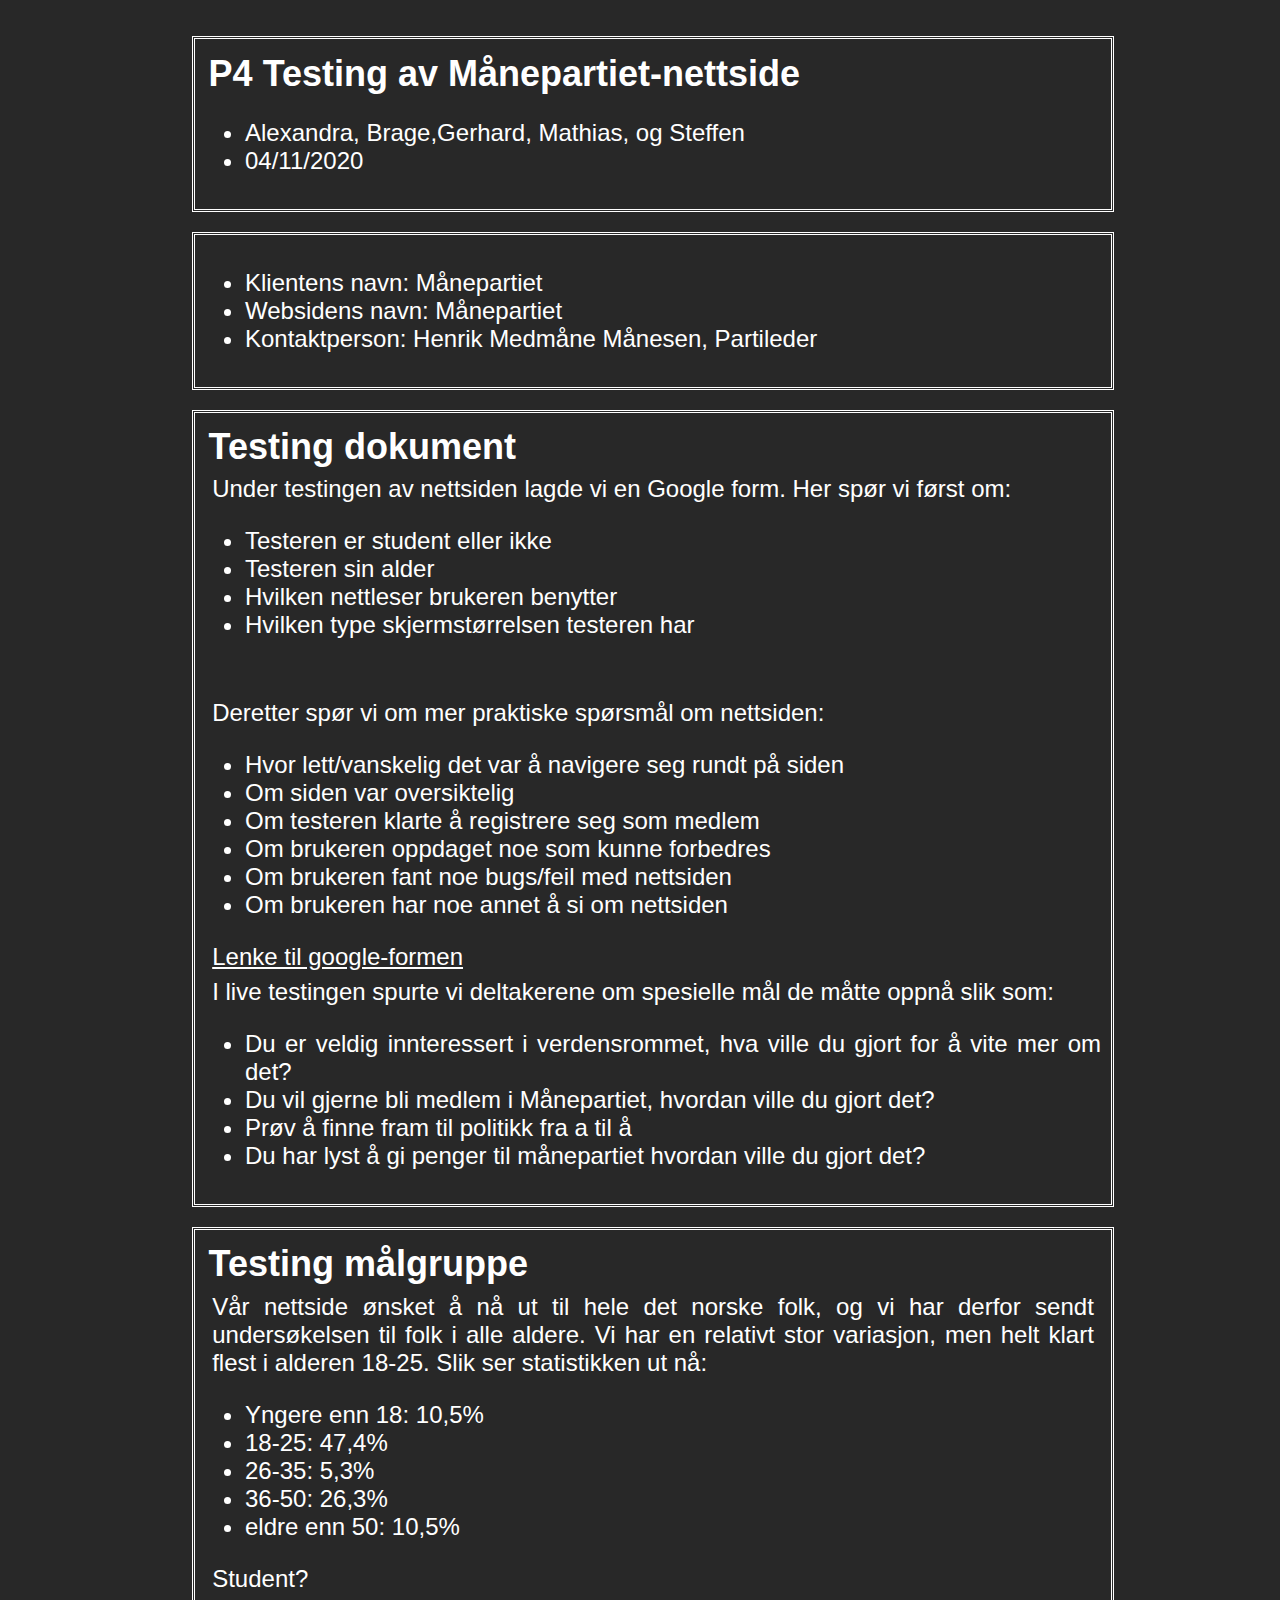
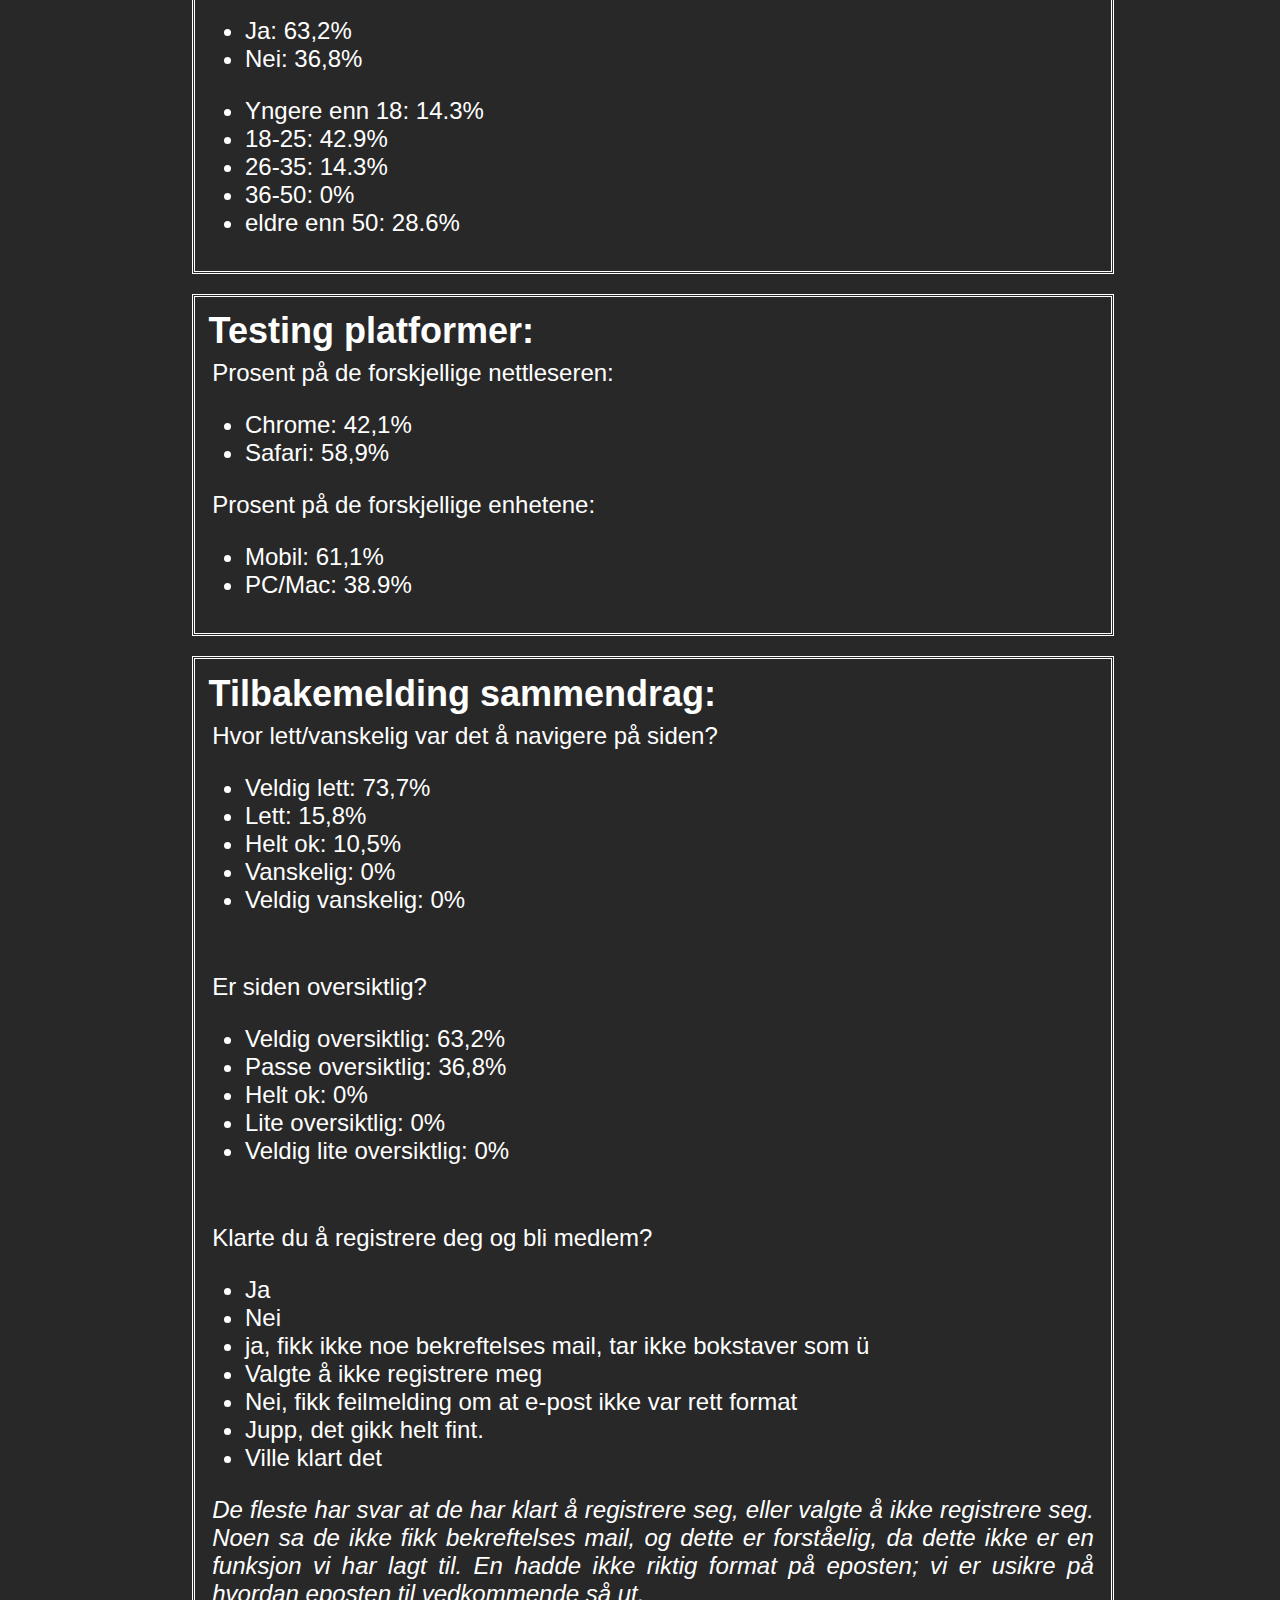
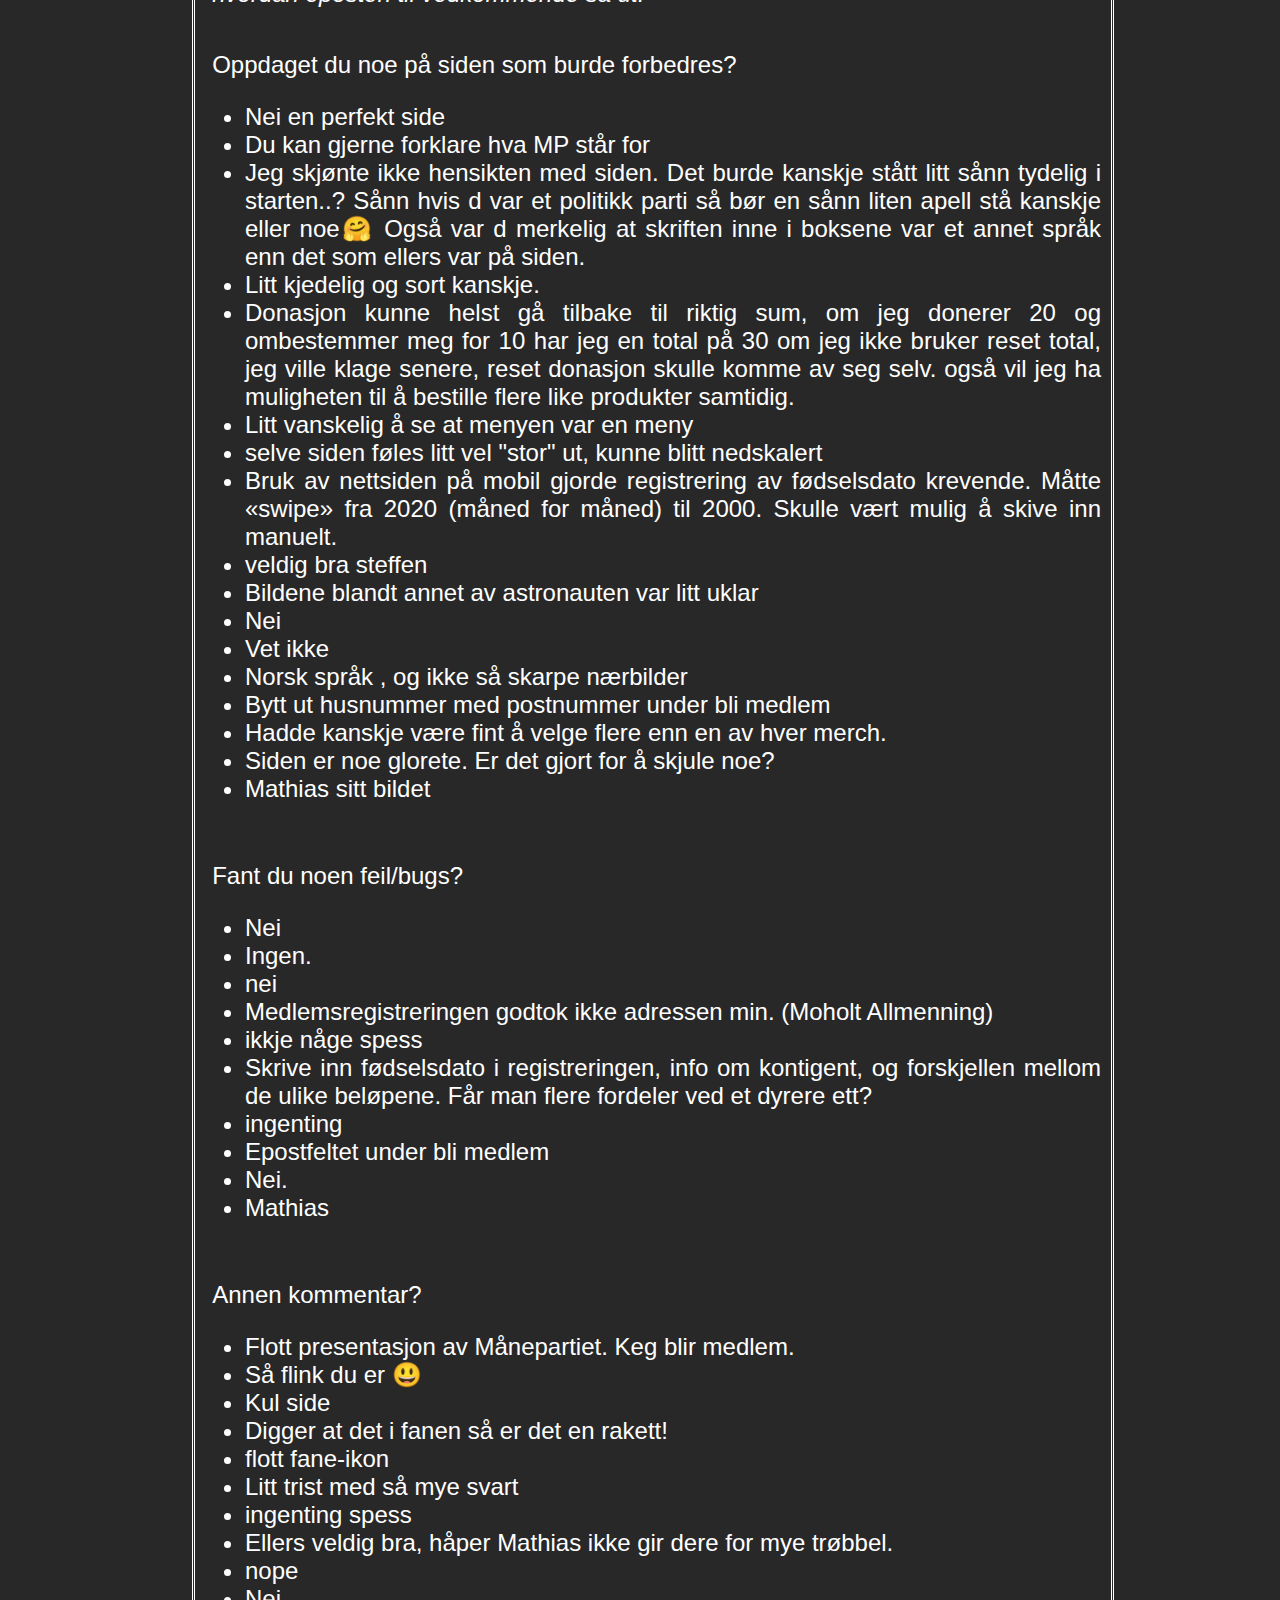
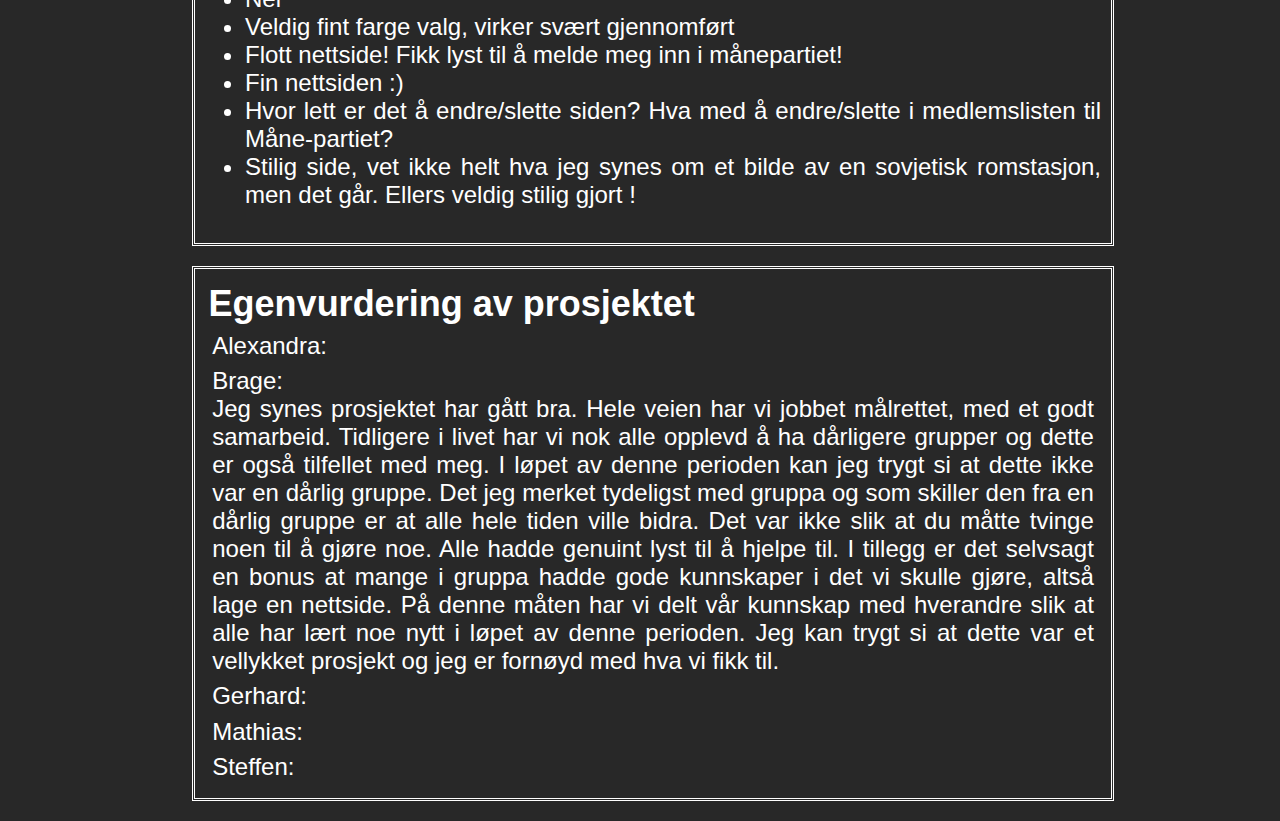
==== commit 894bdf66: "egenvurdering" ====
--- a/p4_testing_3.html
+++ b/p4_testing_3.html
@@ -104,12 +104,6 @@
         <ul>
             <li>Mobil: 61,1%</li>
             <li>PC/Mac: 38.9%</li>
-        </ul>
-        <p>Live testing: Prosent på de forskjellige enhetene:</p>
-        <ul>
-            <li>Mobil: 0%</li>
-            <li>PC/Mac: 42.86%</li>
-            <li>PC: 57.14%</li>
         </ul>
     </div>
 
@@ -204,15 +198,17 @@
             <li>Stilig side, vet ikke helt hva jeg synes om et bilde av en sovjetisk romstasjon, men det går. Ellers veldig stilig gjort !</li>
             
         </ul>
-        <p>Opservasjoner fra live testing</p>
-        <ul>
-            <li>Generellt gikk det veldig bra, generell respons var at siden var enkel å navigere</li>
-            <li>Et nummer må skrives i doner boksen, selv om du ikke vil donere noe og bare kjøpe merch</li>
-            <li>De fleste skrollet ned på hjem siden med det første etter å bli spurt om å finne mer innformasjon om verdensrommet (Dette kan ha med at de er nervøse fordi de blir observert)</li>
-            <li>En deltager så ikke støtt oss knappen med en gang</li>
-            <li>En deltager gikk fårst ned i footeren og så på kontonummeret når han ble spurt om å gi penger</li>
-        </ul>
-    </div>
+    </div>
+
+    <div class="avsnitt">
+    <h2>Egenvurdering av prosjektet</h2>
+        <p>Alexandra: <br /></p>
+        <p>Brage: <br />Jeg synes prosjektet har gått bra. Hele veien har vi jobbet målrettet, med et godt samarbeid. Tidligere i livet har vi nok alle opplevd å ha dårligere grupper og dette er også tilfellet med meg. I løpet av denne perioden kan jeg trygt si at dette ikke var en dårlig gruppe. Det jeg merket tydeligst med gruppa og som skiller den fra en dårlig gruppe er at alle hele tiden ville bidra. Det var ikke slik at du måtte tvinge noen til å gjøre noe. Alle hadde genuint lyst til å hjelpe til. I tillegg er det selvsagt en bonus at mange i gruppa hadde gode kunnskaper i det vi skulle gjøre, altså lage en nettside. På denne måten har vi delt vår kunnskap med hverandre slik at alle har lært noe nytt i løpet av denne perioden. Jeg kan trygt si at dette var et vellykket prosjekt og jeg er fornøyd med hva vi fikk til.</p>
+        <p>Gerhard: <br /></p>
+        <p>Mathias: <br /></p>
+        <p>Steffen: <br /></p>
+    </div>
+
     </main>
 
     <footer>
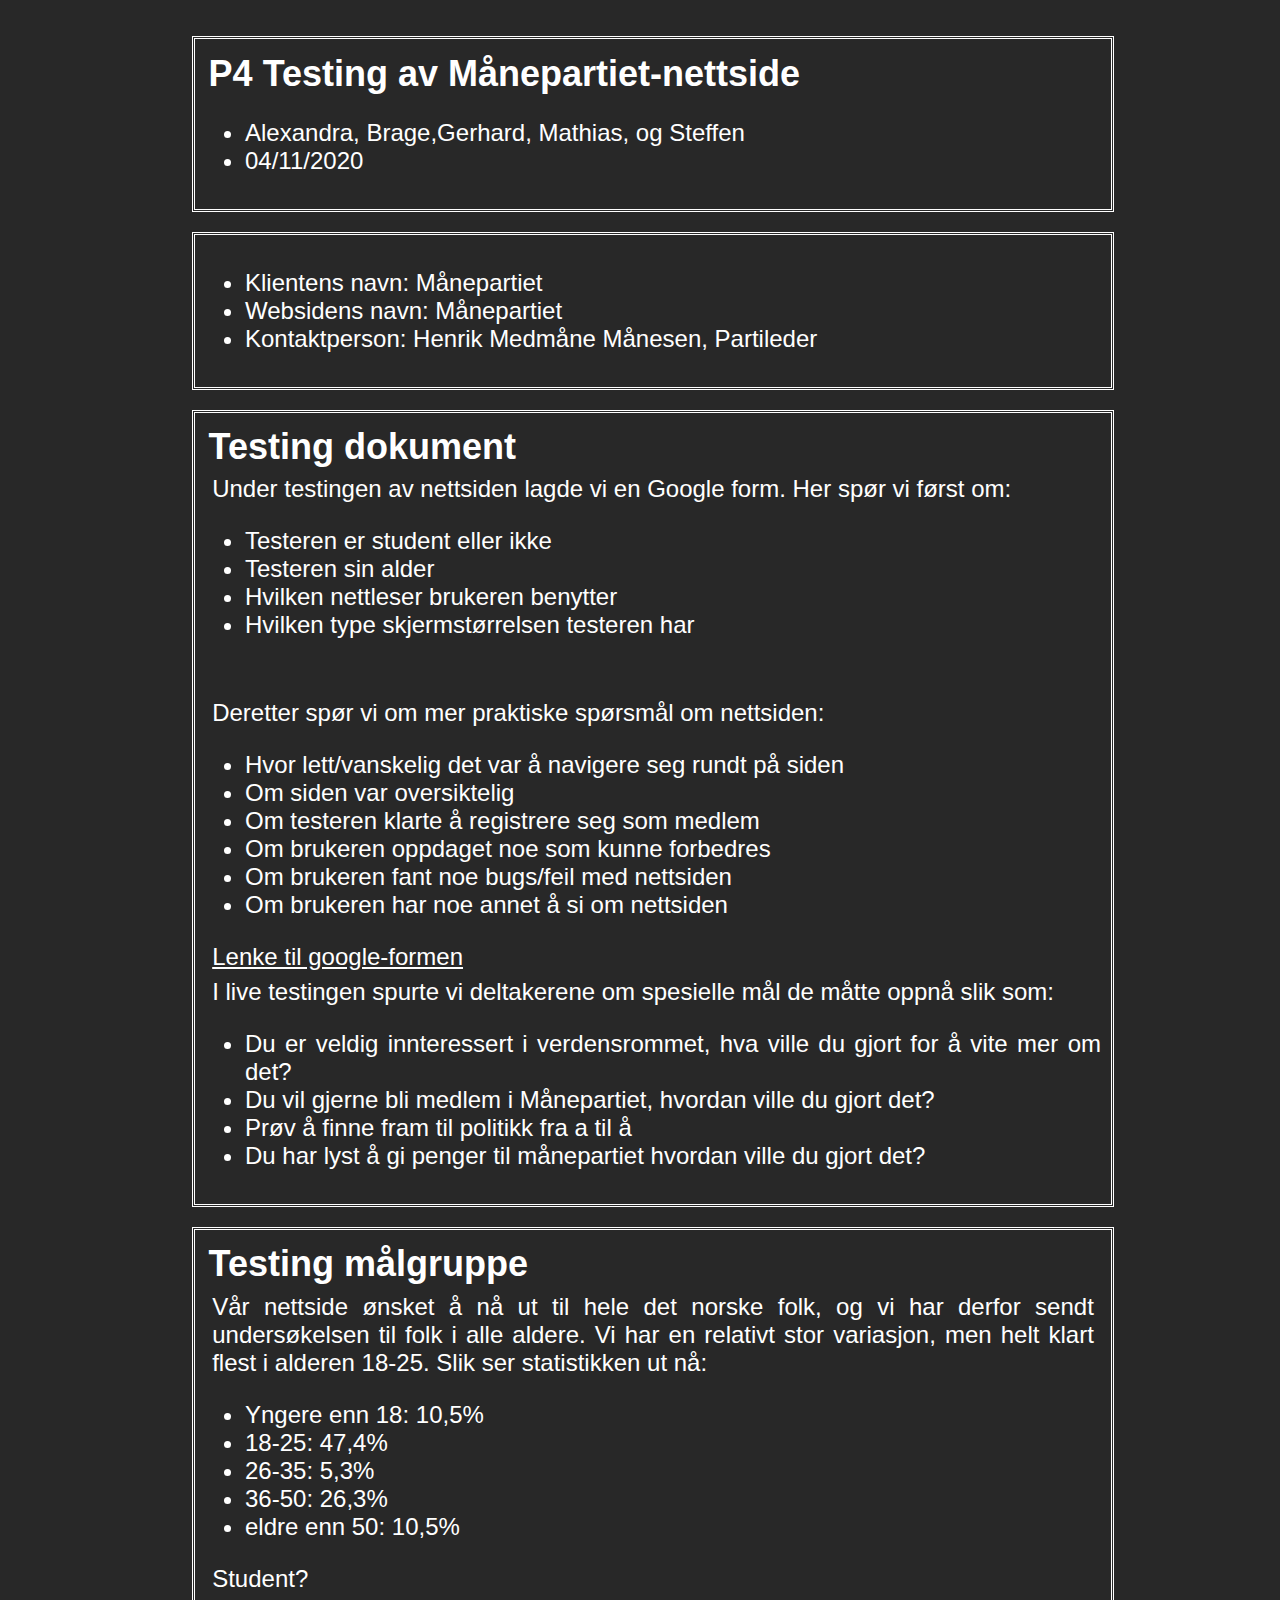
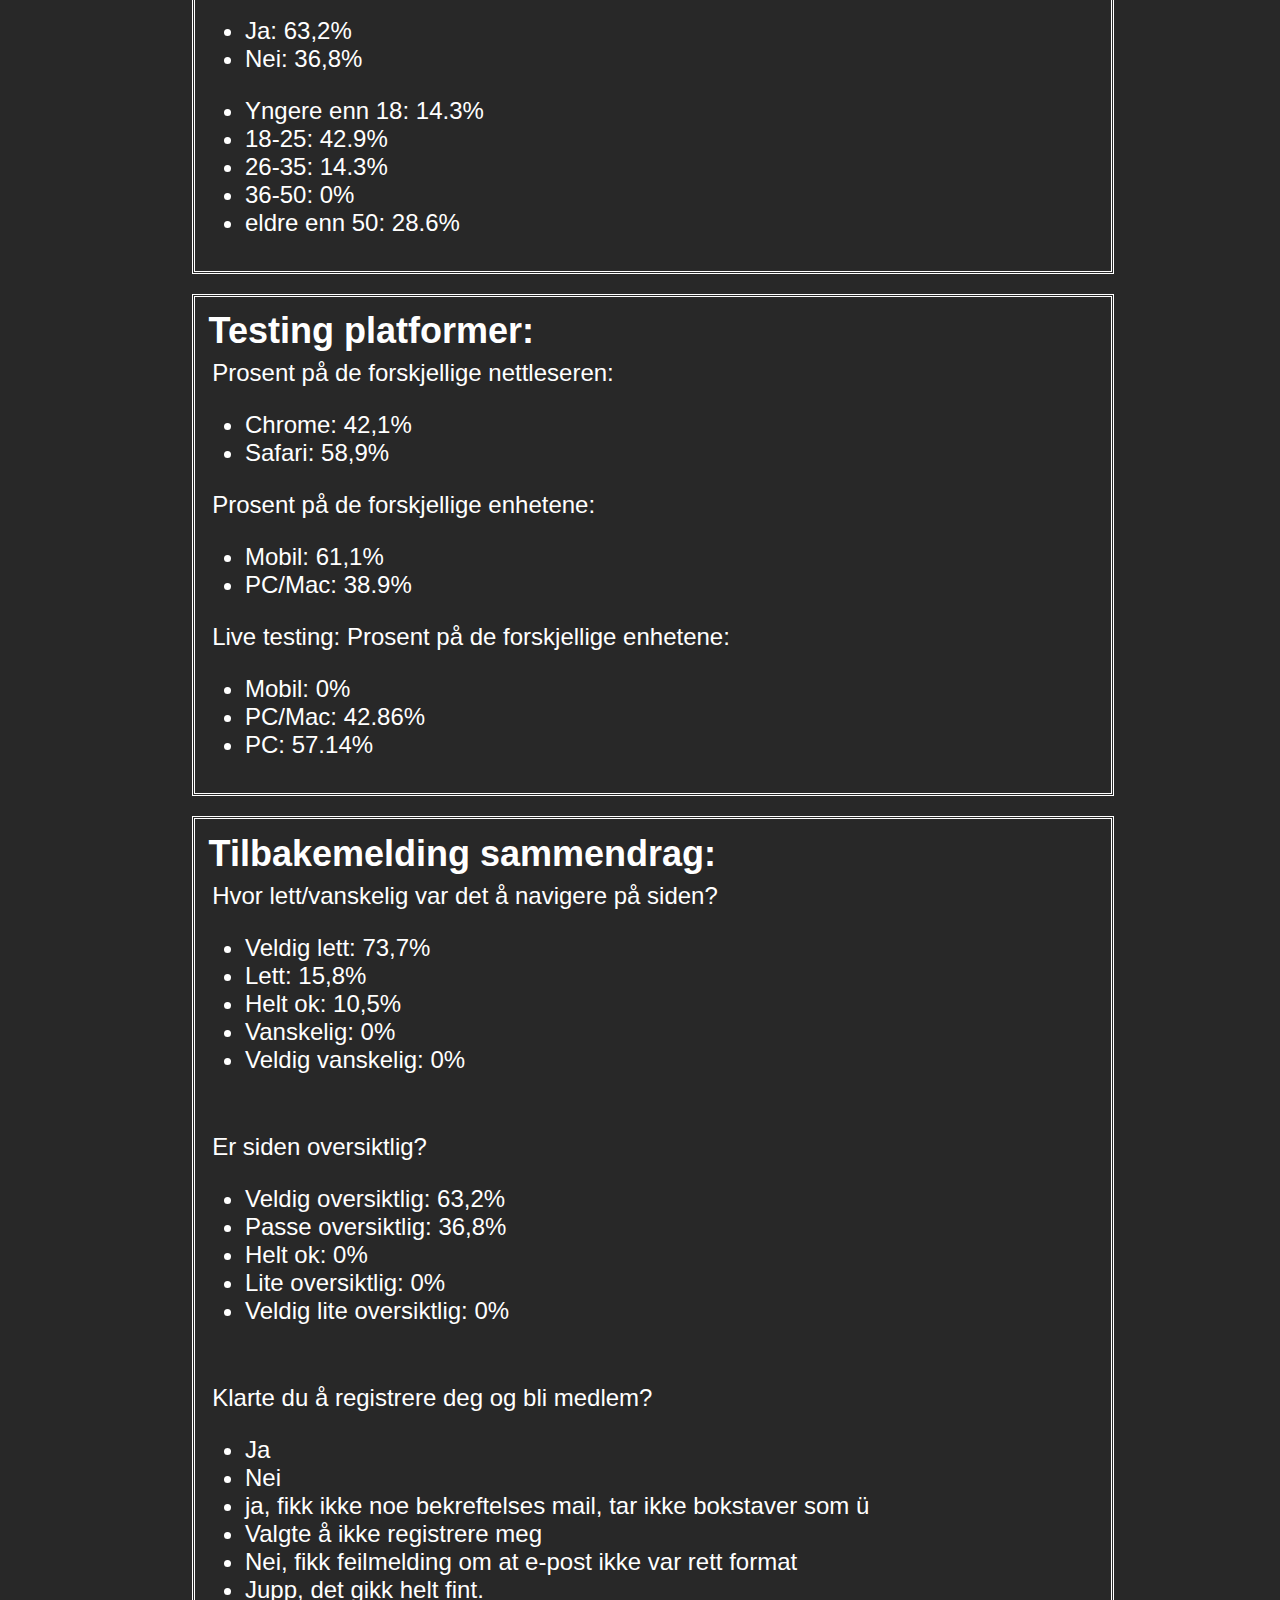
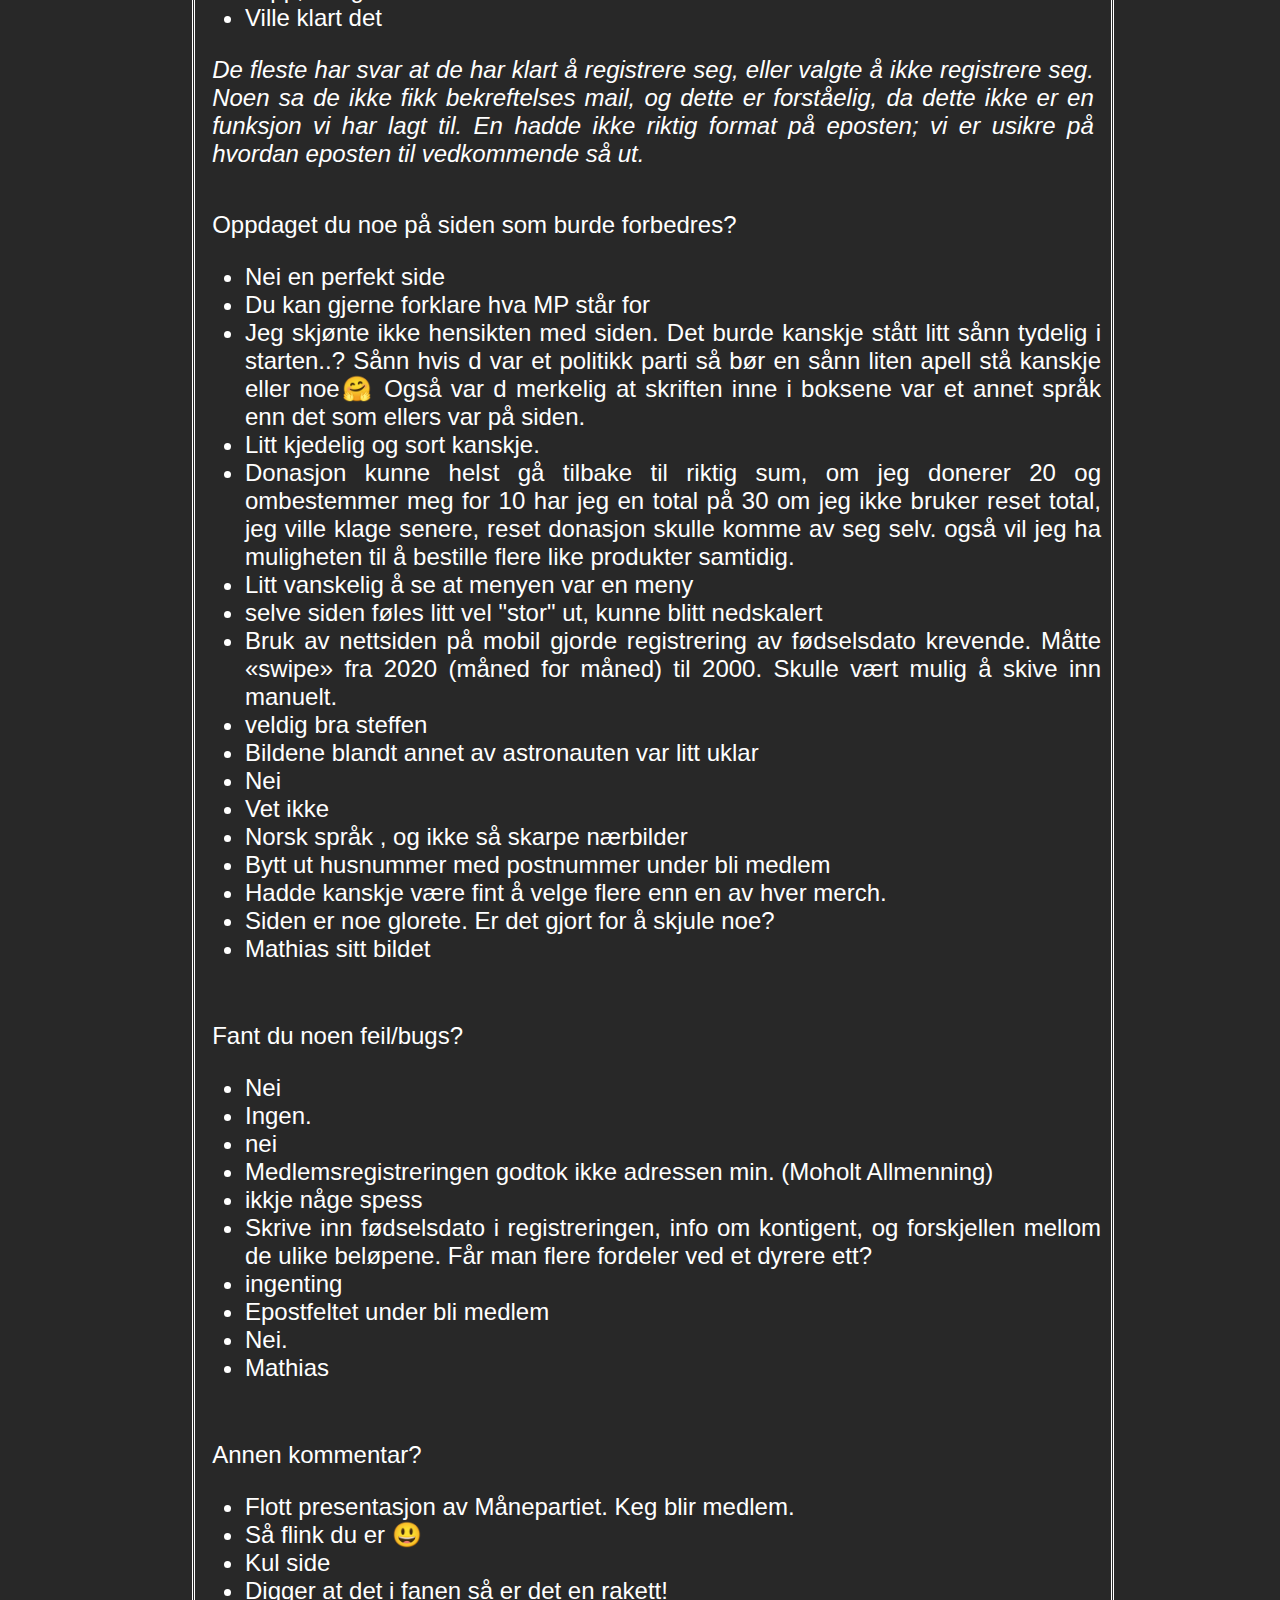
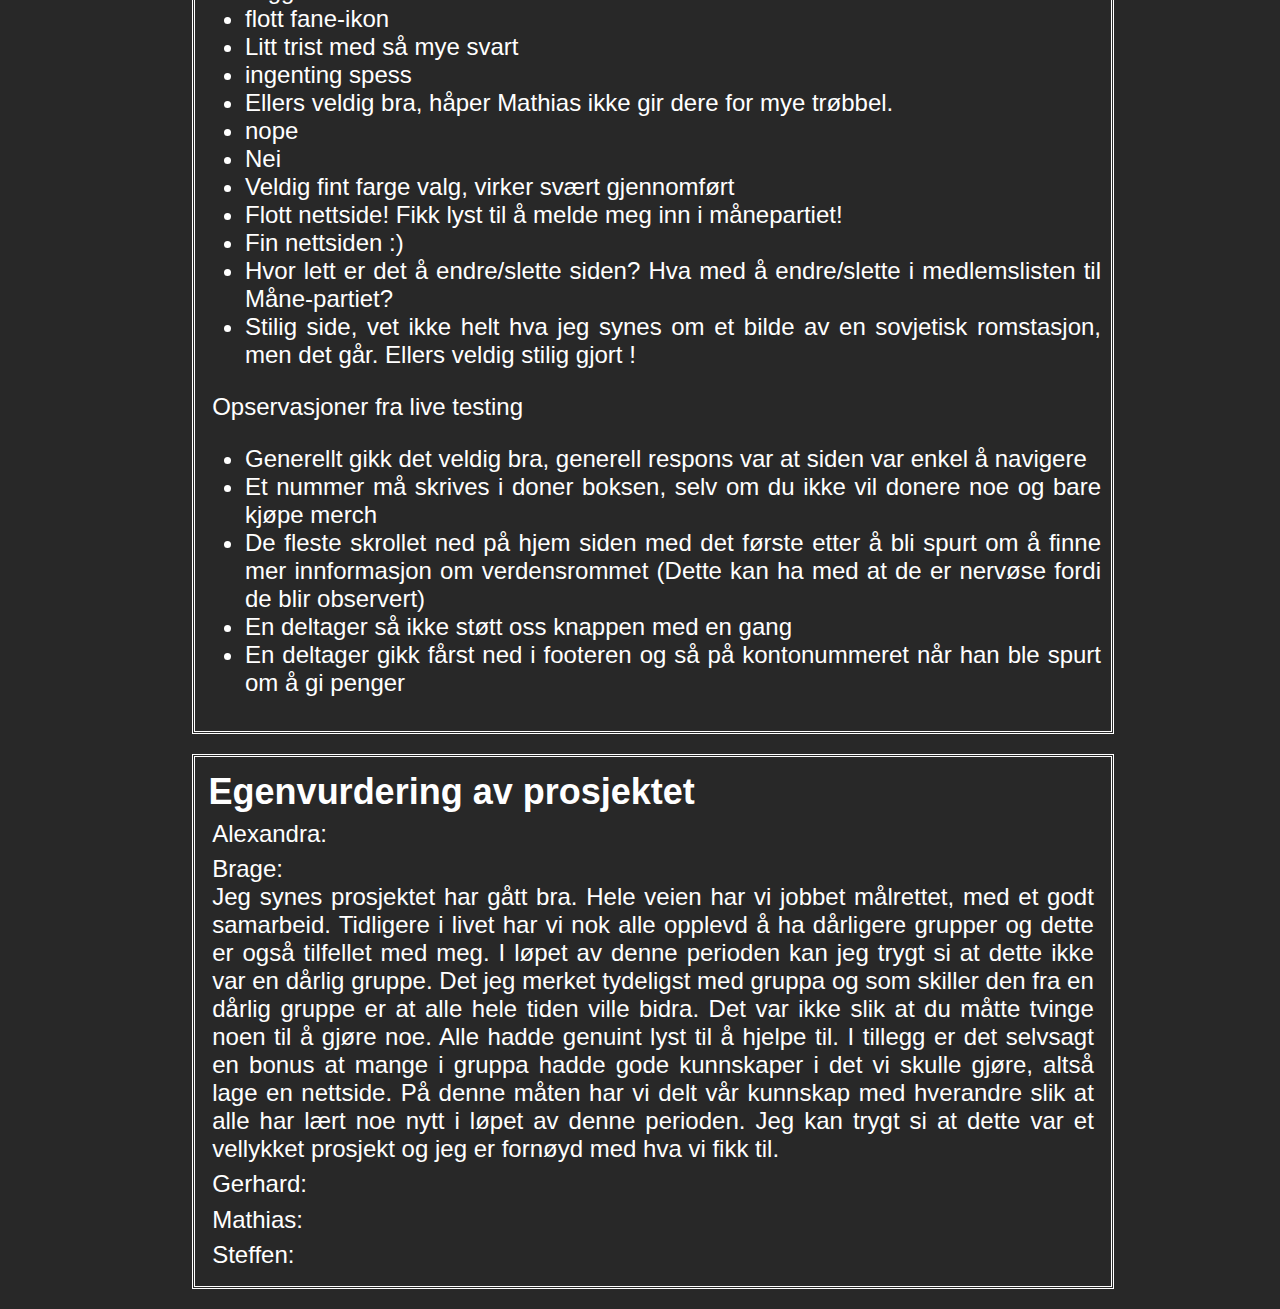
==== commit 80bdb5ca: "Merge pull request #19 from Sensay1/Brage" ====
--- a/p4_testing_3.html
+++ b/p4_testing_3.html
@@ -104,6 +104,12 @@
         <ul>
             <li>Mobil: 61,1%</li>
             <li>PC/Mac: 38.9%</li>
+        </ul>
+        <p>Live testing: Prosent på de forskjellige enhetene:</p>
+        <ul>
+            <li>Mobil: 0%</li>
+            <li>PC/Mac: 42.86%</li>
+            <li>PC: 57.14%</li>
         </ul>
     </div>
 
@@ -198,6 +204,14 @@
             <li>Stilig side, vet ikke helt hva jeg synes om et bilde av en sovjetisk romstasjon, men det går. Ellers veldig stilig gjort !</li>
             
         </ul>
+        <p>Opservasjoner fra live testing</p>
+        <ul>
+            <li>Generellt gikk det veldig bra, generell respons var at siden var enkel å navigere</li>
+            <li>Et nummer må skrives i doner boksen, selv om du ikke vil donere noe og bare kjøpe merch</li>
+            <li>De fleste skrollet ned på hjem siden med det første etter å bli spurt om å finne mer innformasjon om verdensrommet (Dette kan ha med at de er nervøse fordi de blir observert)</li>
+            <li>En deltager så ikke støtt oss knappen med en gang</li>
+            <li>En deltager gikk fårst ned i footeren og så på kontonummeret når han ble spurt om å gi penger</li>
+        </ul>
     </div>
 
     <div class="avsnitt">
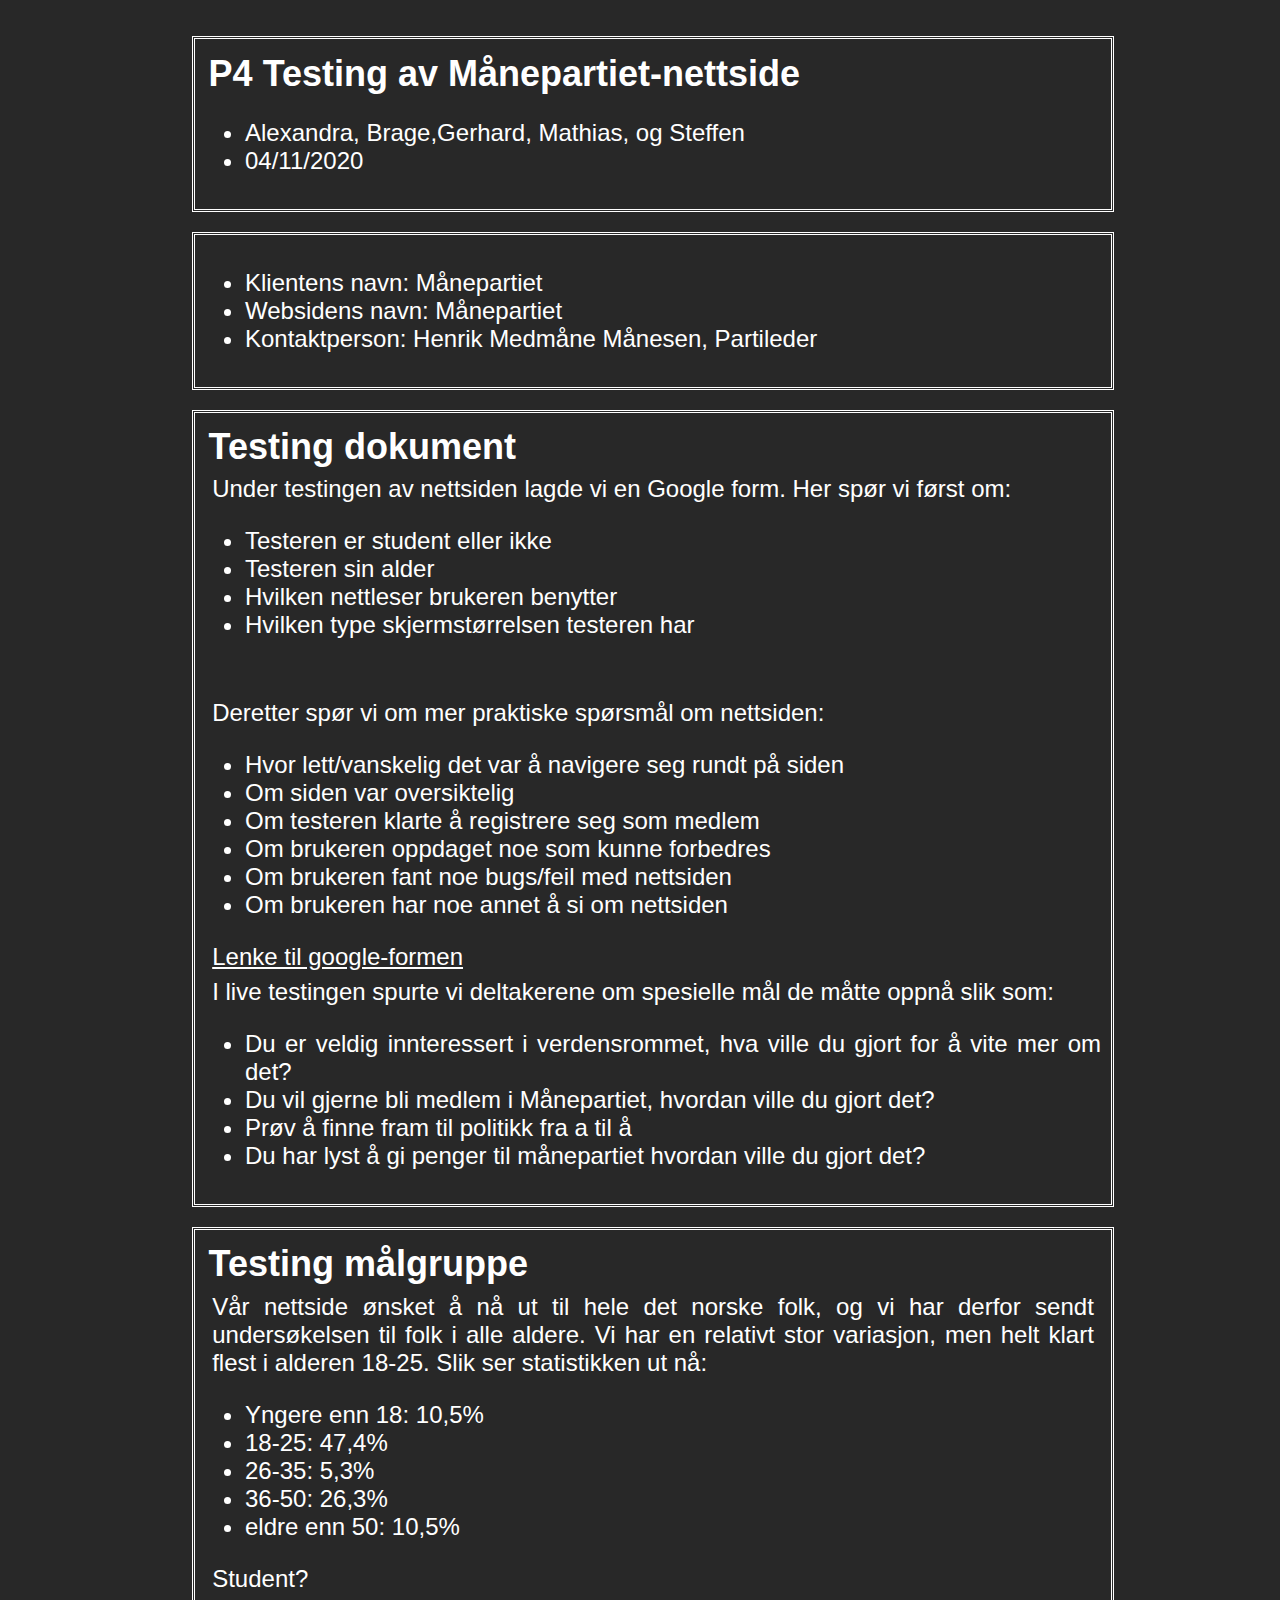
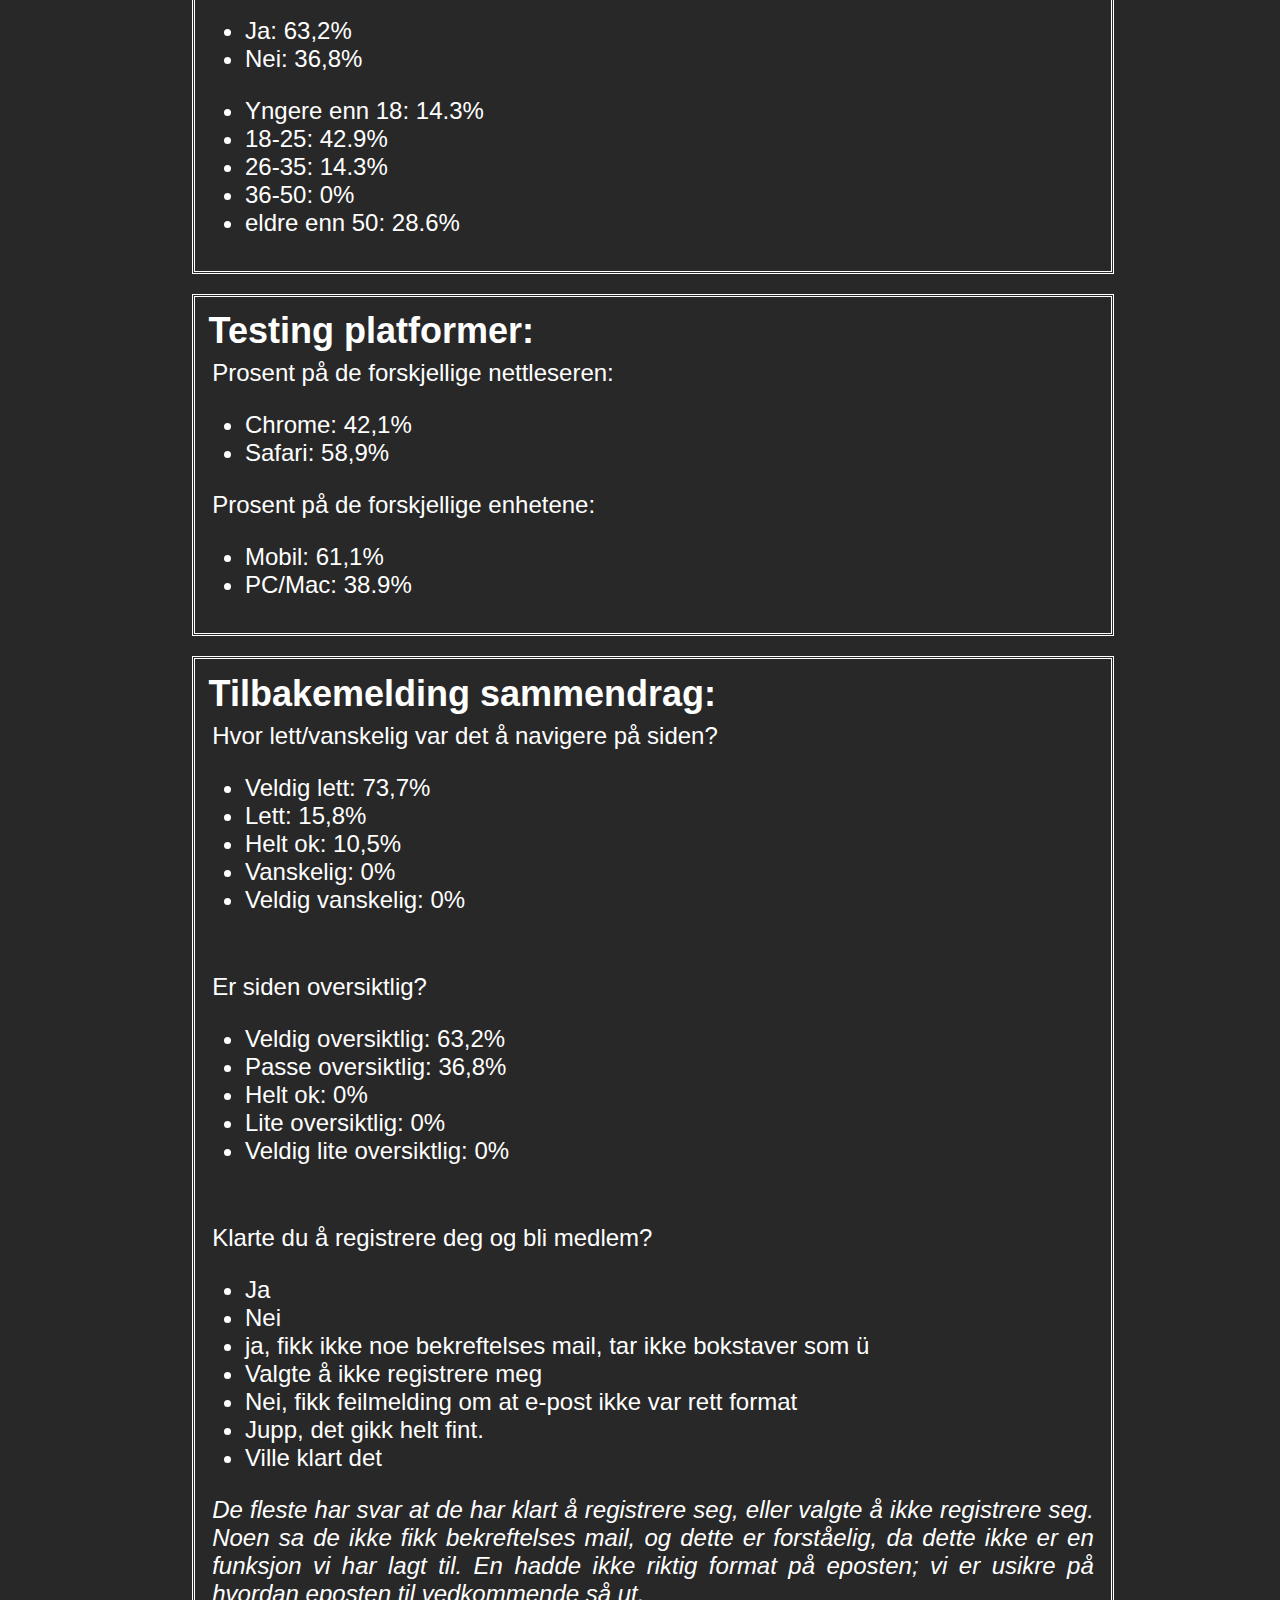
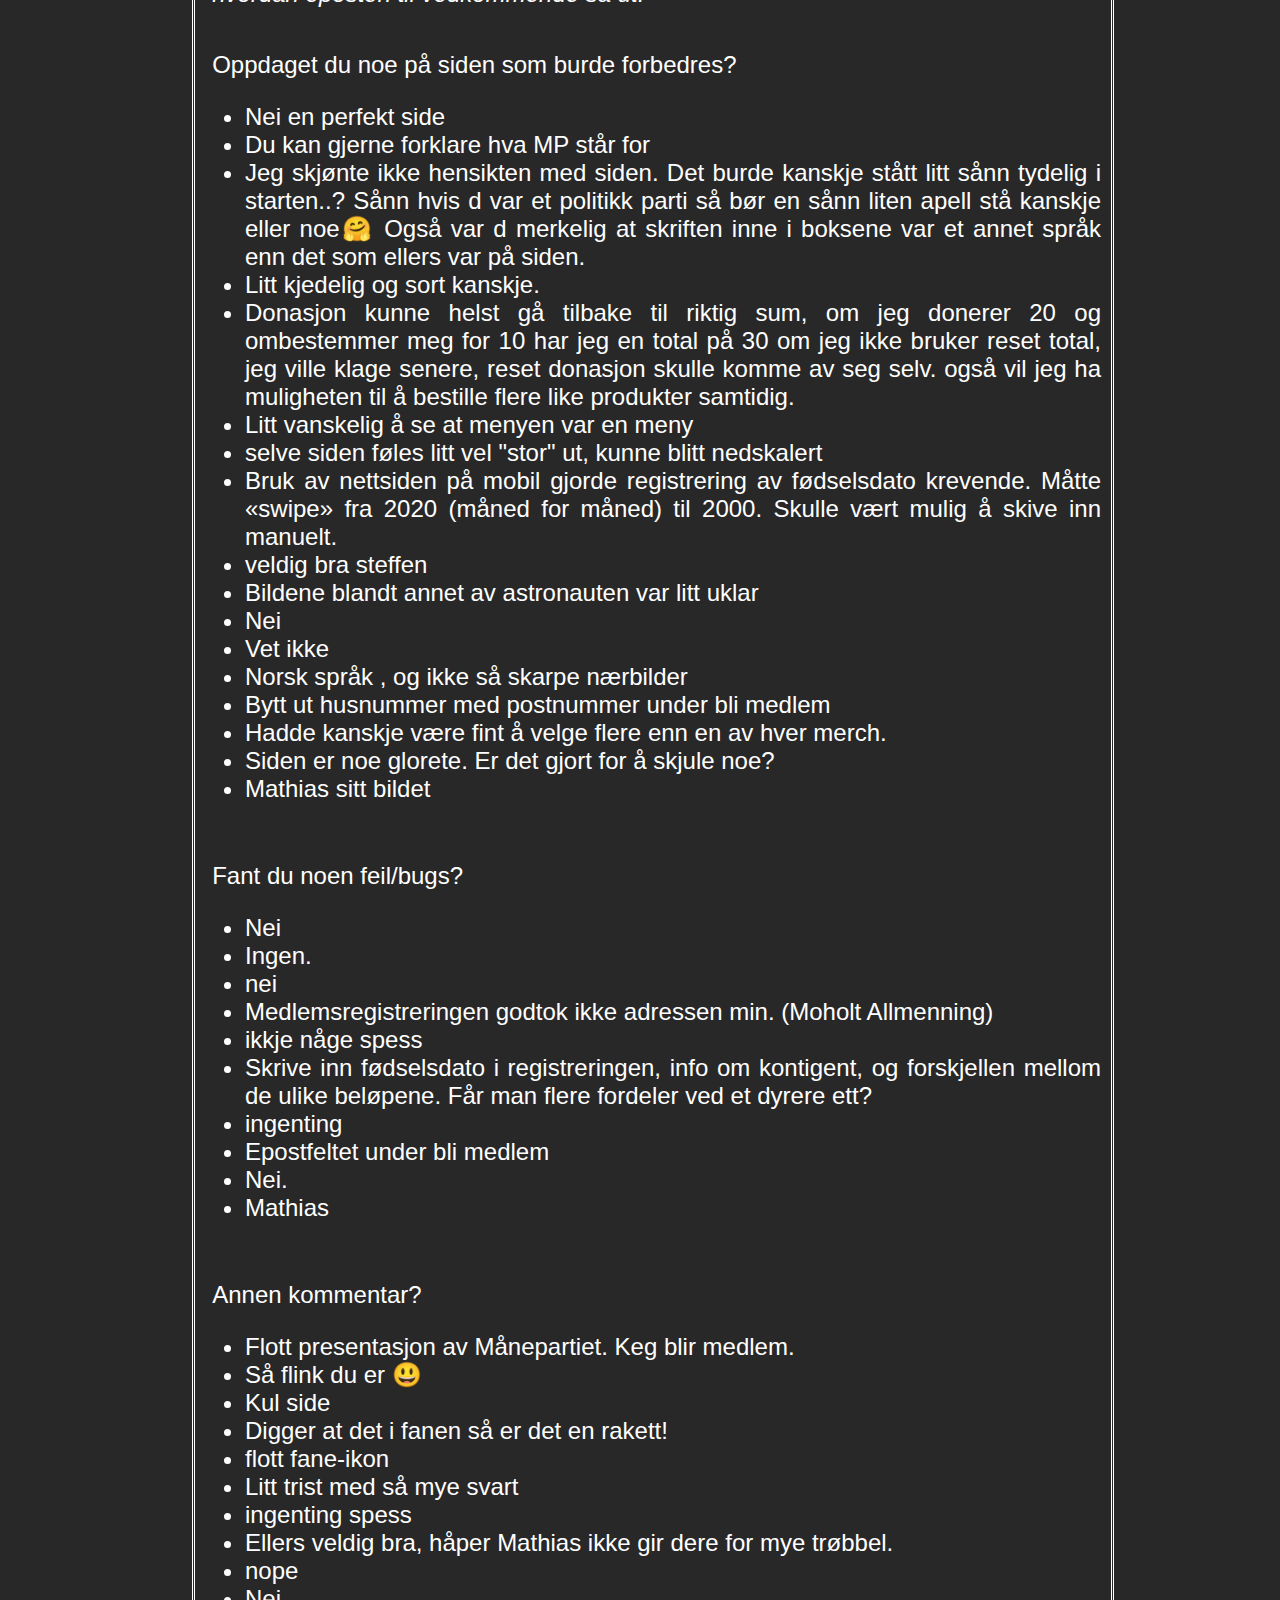
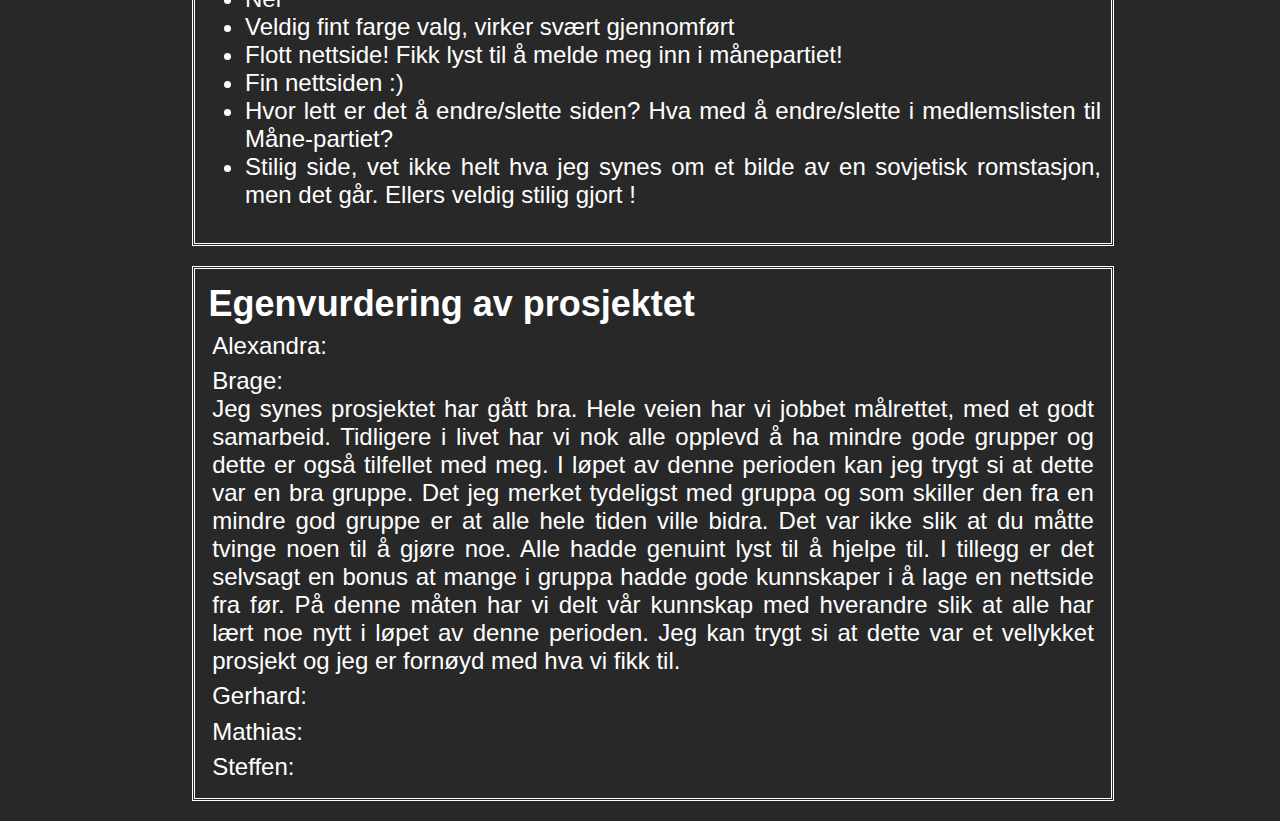
==== commit 162b5f4c: "brage egenvurdering" ====
--- a/p4_testing_3.html
+++ b/p4_testing_3.html
@@ -104,12 +104,6 @@
         <ul>
             <li>Mobil: 61,1%</li>
             <li>PC/Mac: 38.9%</li>
-        </ul>
-        <p>Live testing: Prosent på de forskjellige enhetene:</p>
-        <ul>
-            <li>Mobil: 0%</li>
-            <li>PC/Mac: 42.86%</li>
-            <li>PC: 57.14%</li>
         </ul>
     </div>
 
@@ -204,20 +198,18 @@
             <li>Stilig side, vet ikke helt hva jeg synes om et bilde av en sovjetisk romstasjon, men det går. Ellers veldig stilig gjort !</li>
             
         </ul>
-        <p>Opservasjoner fra live testing</p>
-        <ul>
-            <li>Generellt gikk det veldig bra, generell respons var at siden var enkel å navigere</li>
-            <li>Et nummer må skrives i doner boksen, selv om du ikke vil donere noe og bare kjøpe merch</li>
-            <li>De fleste skrollet ned på hjem siden med det første etter å bli spurt om å finne mer innformasjon om verdensrommet (Dette kan ha med at de er nervøse fordi de blir observert)</li>
-            <li>En deltager så ikke støtt oss knappen med en gang</li>
-            <li>En deltager gikk fårst ned i footeren og så på kontonummeret når han ble spurt om å gi penger</li>
-        </ul>
     </div>
 
     <div class="avsnitt">
     <h2>Egenvurdering av prosjektet</h2>
         <p>Alexandra: <br /></p>
-        <p>Brage: <br />Jeg synes prosjektet har gått bra. Hele veien har vi jobbet målrettet, med et godt samarbeid. Tidligere i livet har vi nok alle opplevd å ha dårligere grupper og dette er også tilfellet med meg. I løpet av denne perioden kan jeg trygt si at dette ikke var en dårlig gruppe. Det jeg merket tydeligst med gruppa og som skiller den fra en dårlig gruppe er at alle hele tiden ville bidra. Det var ikke slik at du måtte tvinge noen til å gjøre noe. Alle hadde genuint lyst til å hjelpe til. I tillegg er det selvsagt en bonus at mange i gruppa hadde gode kunnskaper i det vi skulle gjøre, altså lage en nettside. På denne måten har vi delt vår kunnskap med hverandre slik at alle har lært noe nytt i løpet av denne perioden. Jeg kan trygt si at dette var et vellykket prosjekt og jeg er fornøyd med hva vi fikk til.</p>
+        <p>Brage: <br />Jeg synes prosjektet har gått bra. Hele veien har vi jobbet målrettet, med et godt samarbeid.
+            Tidligere i livet har vi nok alle opplevd å ha mindre gode grupper og dette er også tilfellet med meg. 
+            I løpet av denne perioden kan jeg trygt si at dette var en bra gruppe. Det jeg merket tydeligst med gruppa og som skiller den fra en mindre god gruppe er at alle hele tiden ville bidra.
+            Det var ikke slik at du måtte tvinge noen til å gjøre noe. Alle hadde genuint lyst til å hjelpe til. 
+            I tillegg er det selvsagt en bonus at mange i gruppa hadde gode kunnskaper i å lage en nettside fra før. 
+            På denne måten har vi delt vår kunnskap med hverandre slik at alle har lært noe nytt i løpet av denne perioden. 
+            Jeg kan trygt si at dette var et vellykket prosjekt og jeg er fornøyd med hva vi fikk til.</p>
         <p>Gerhard: <br /></p>
         <p>Mathias: <br /></p>
         <p>Steffen: <br /></p>
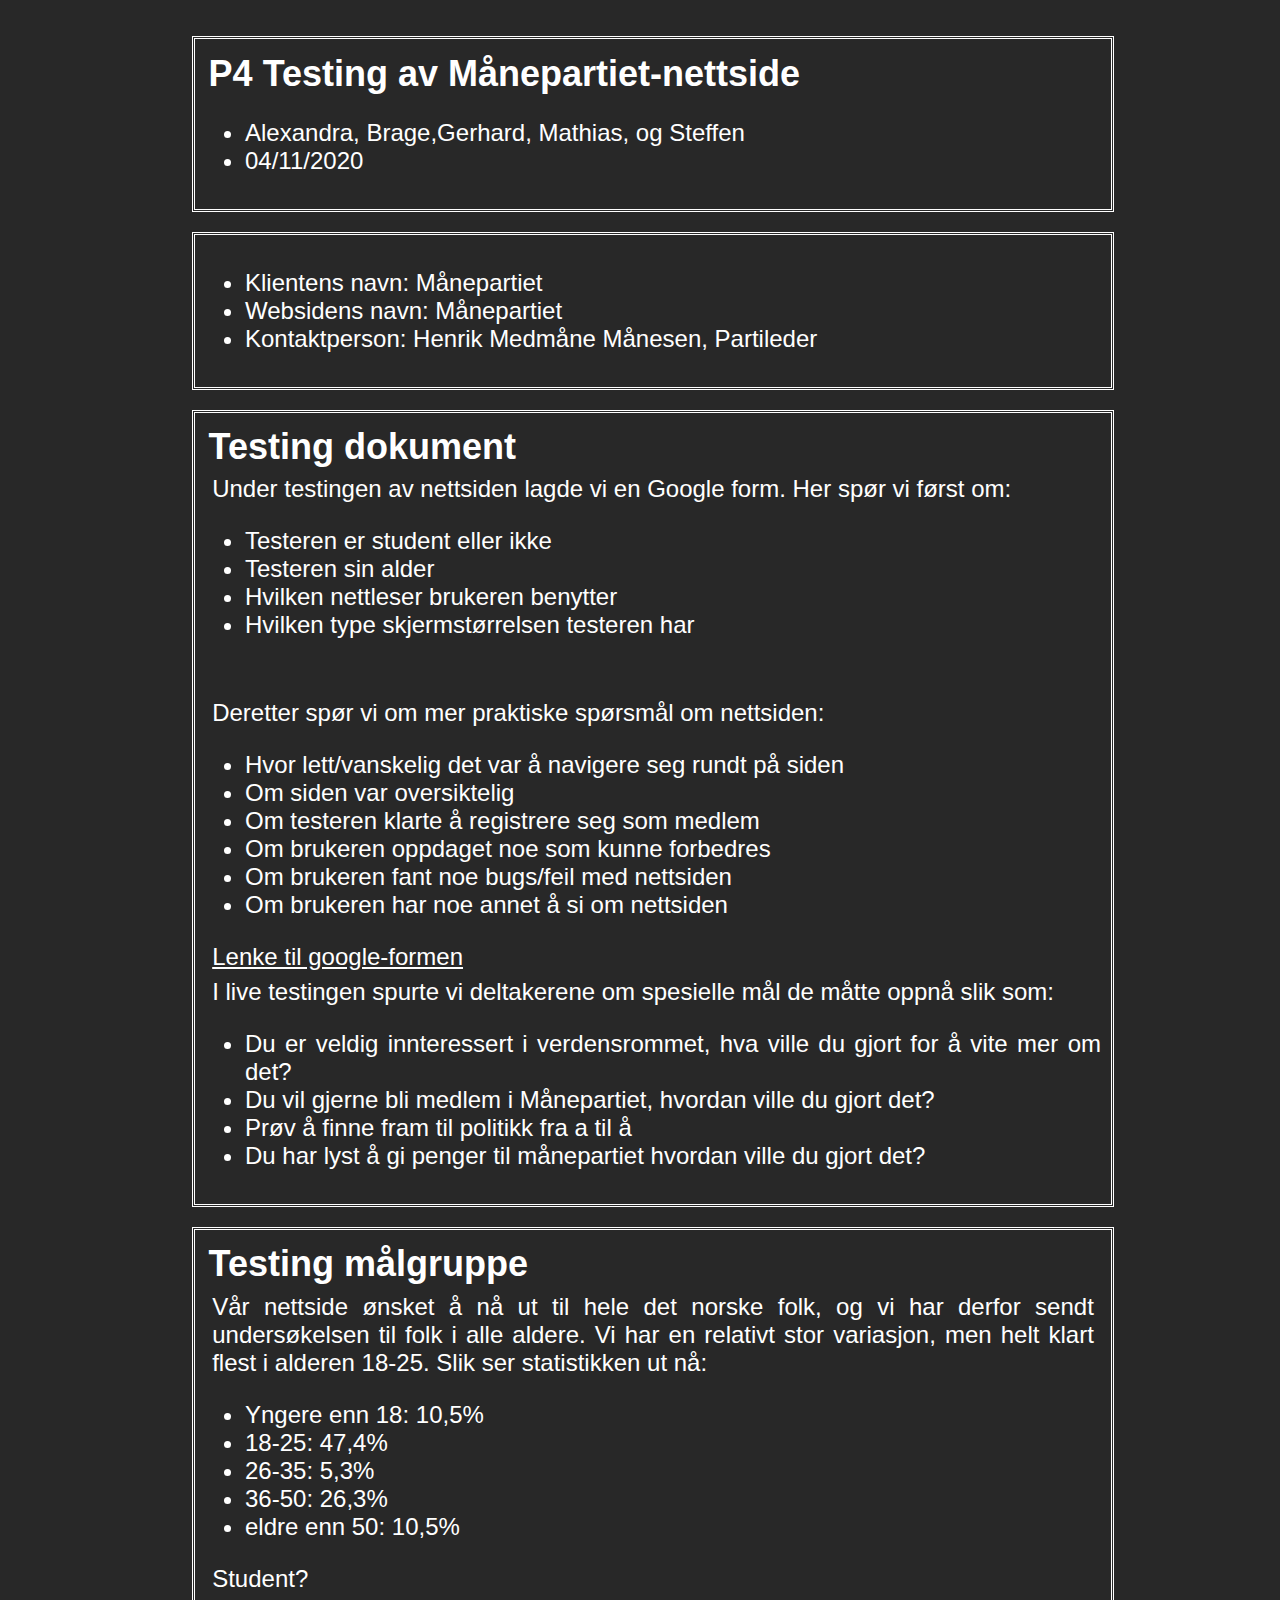
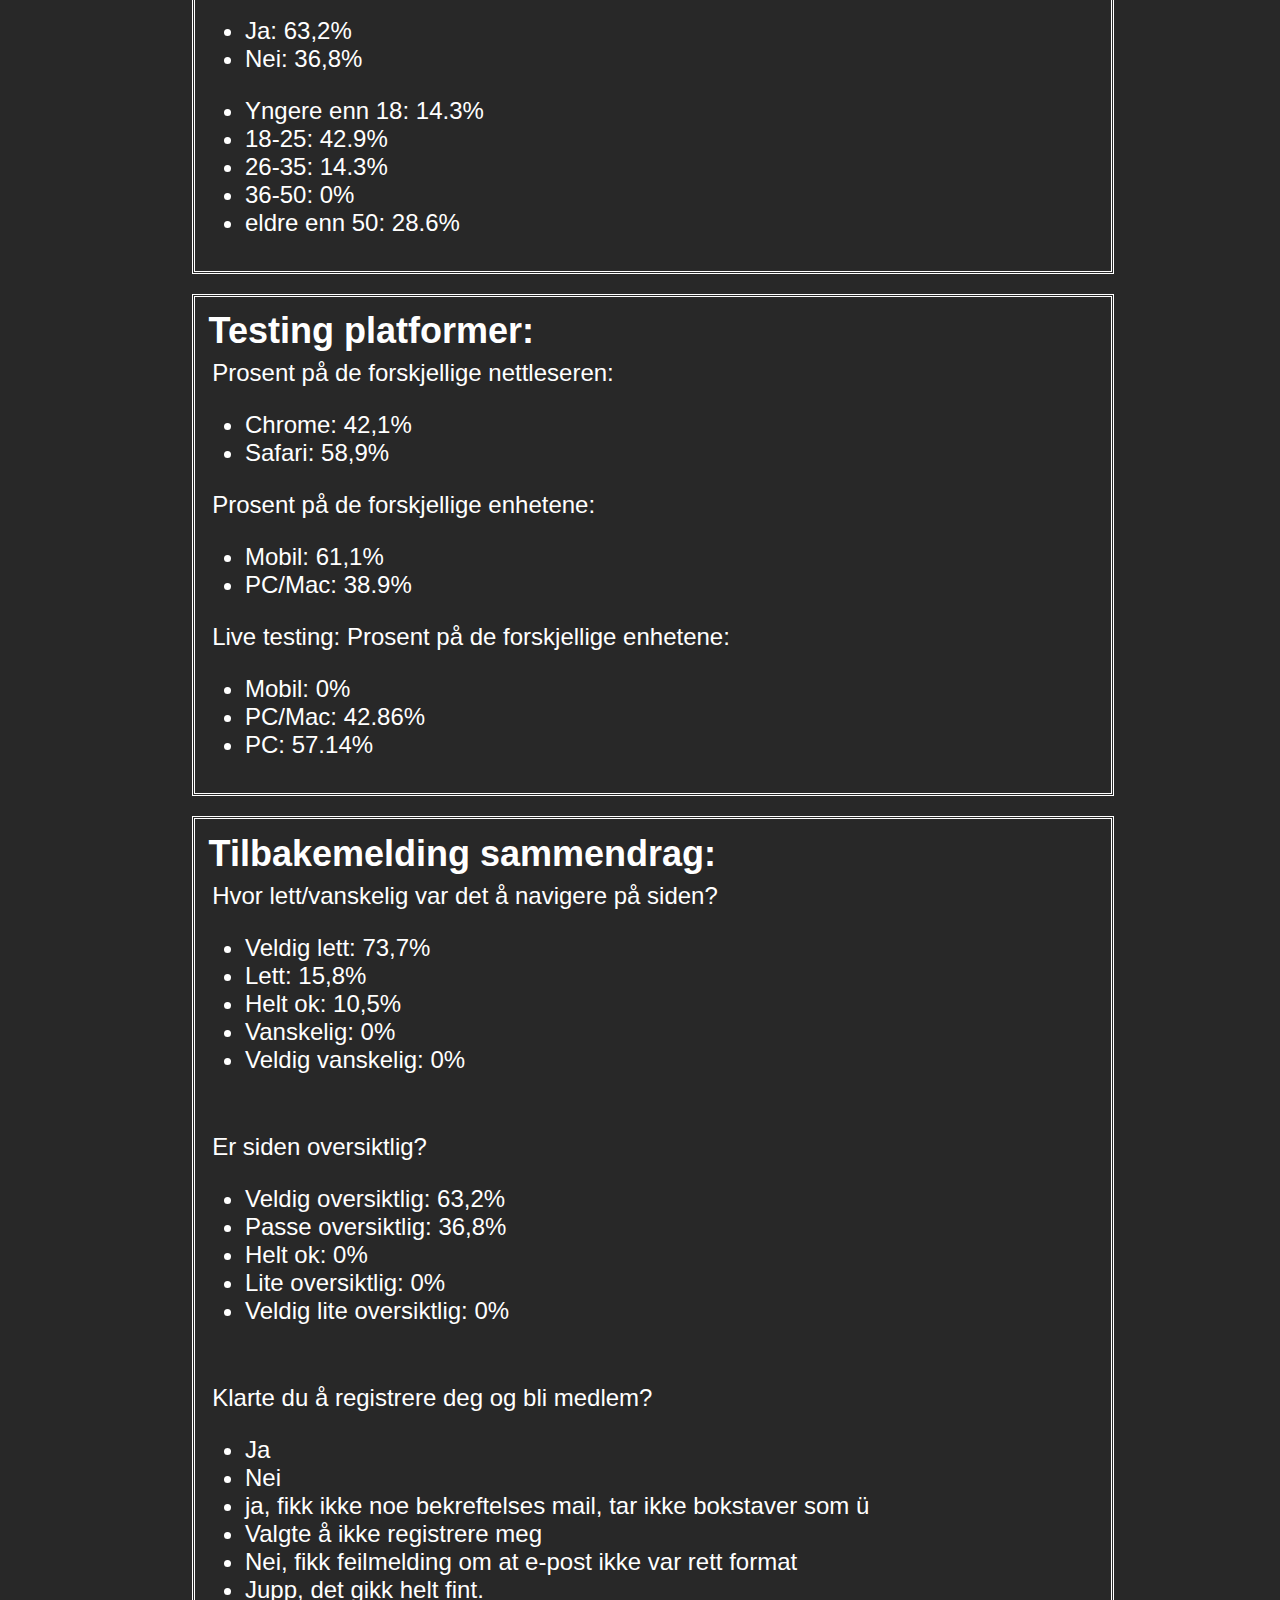
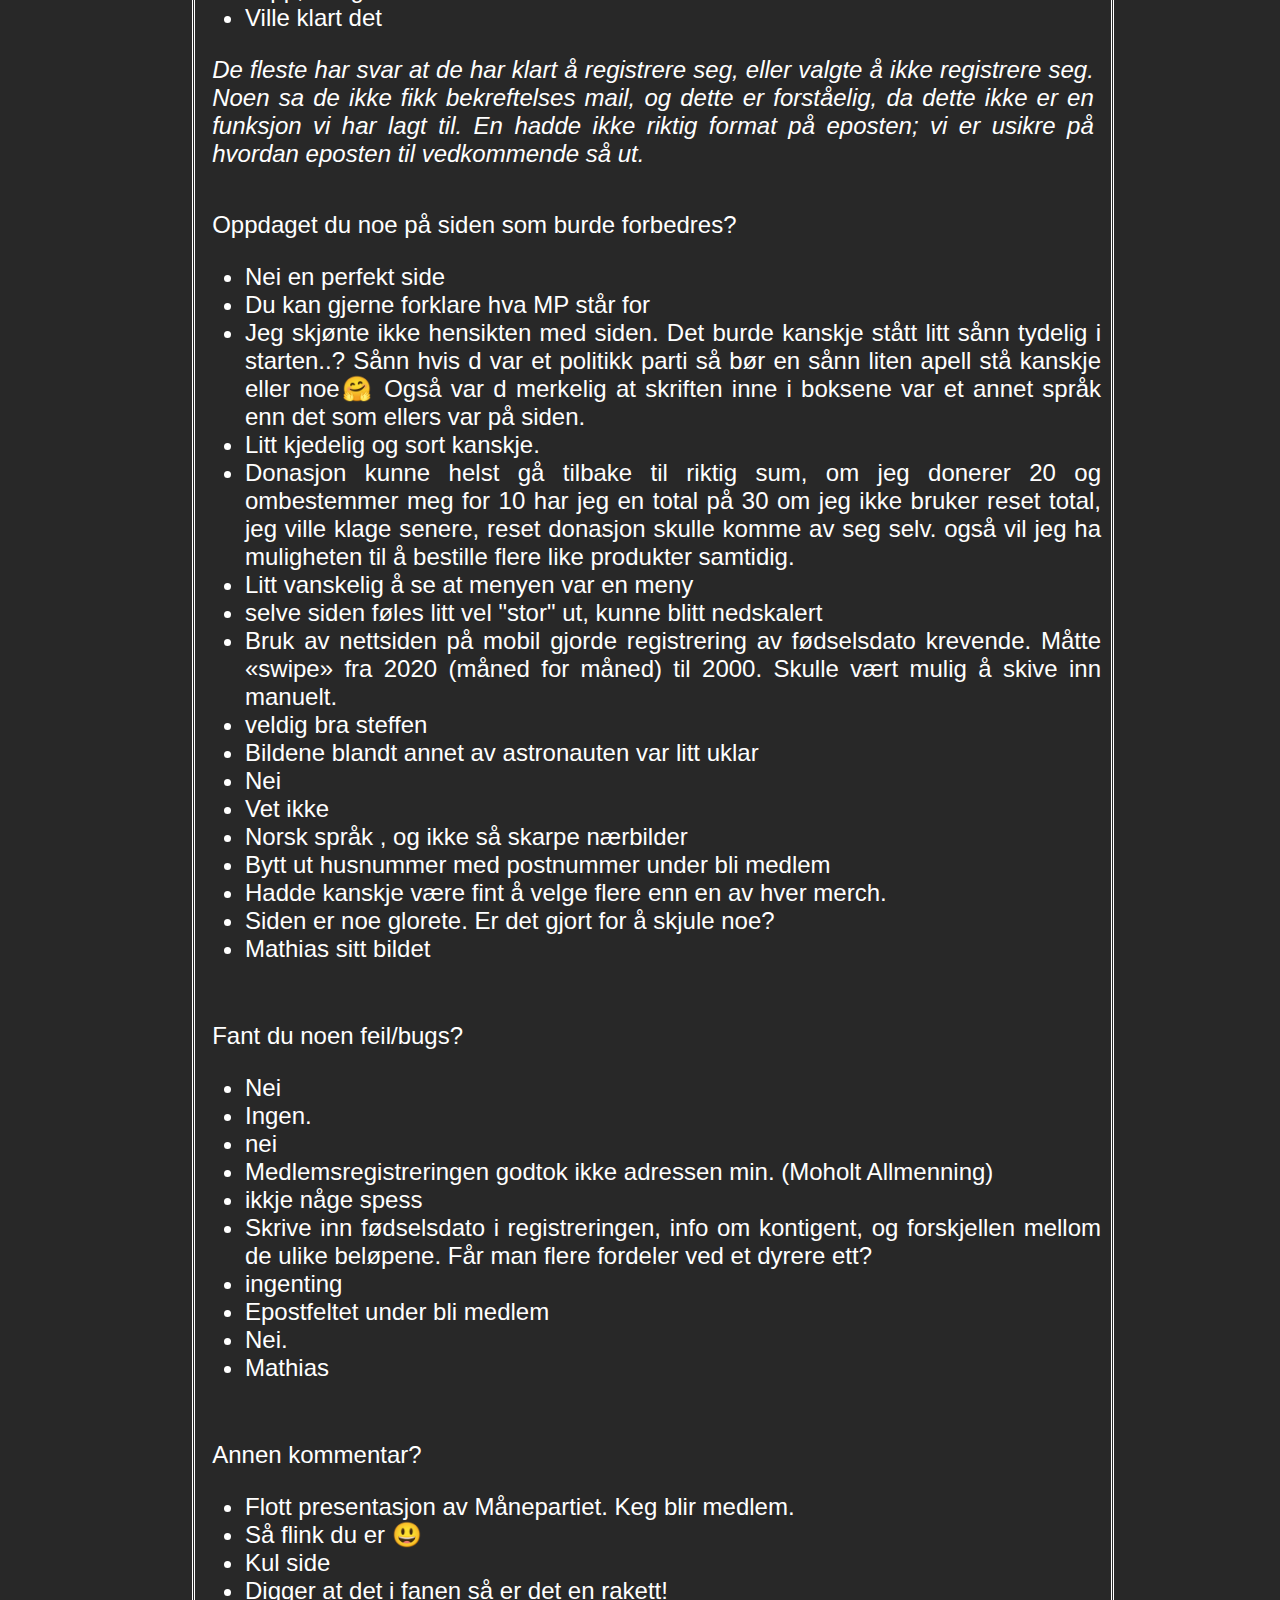
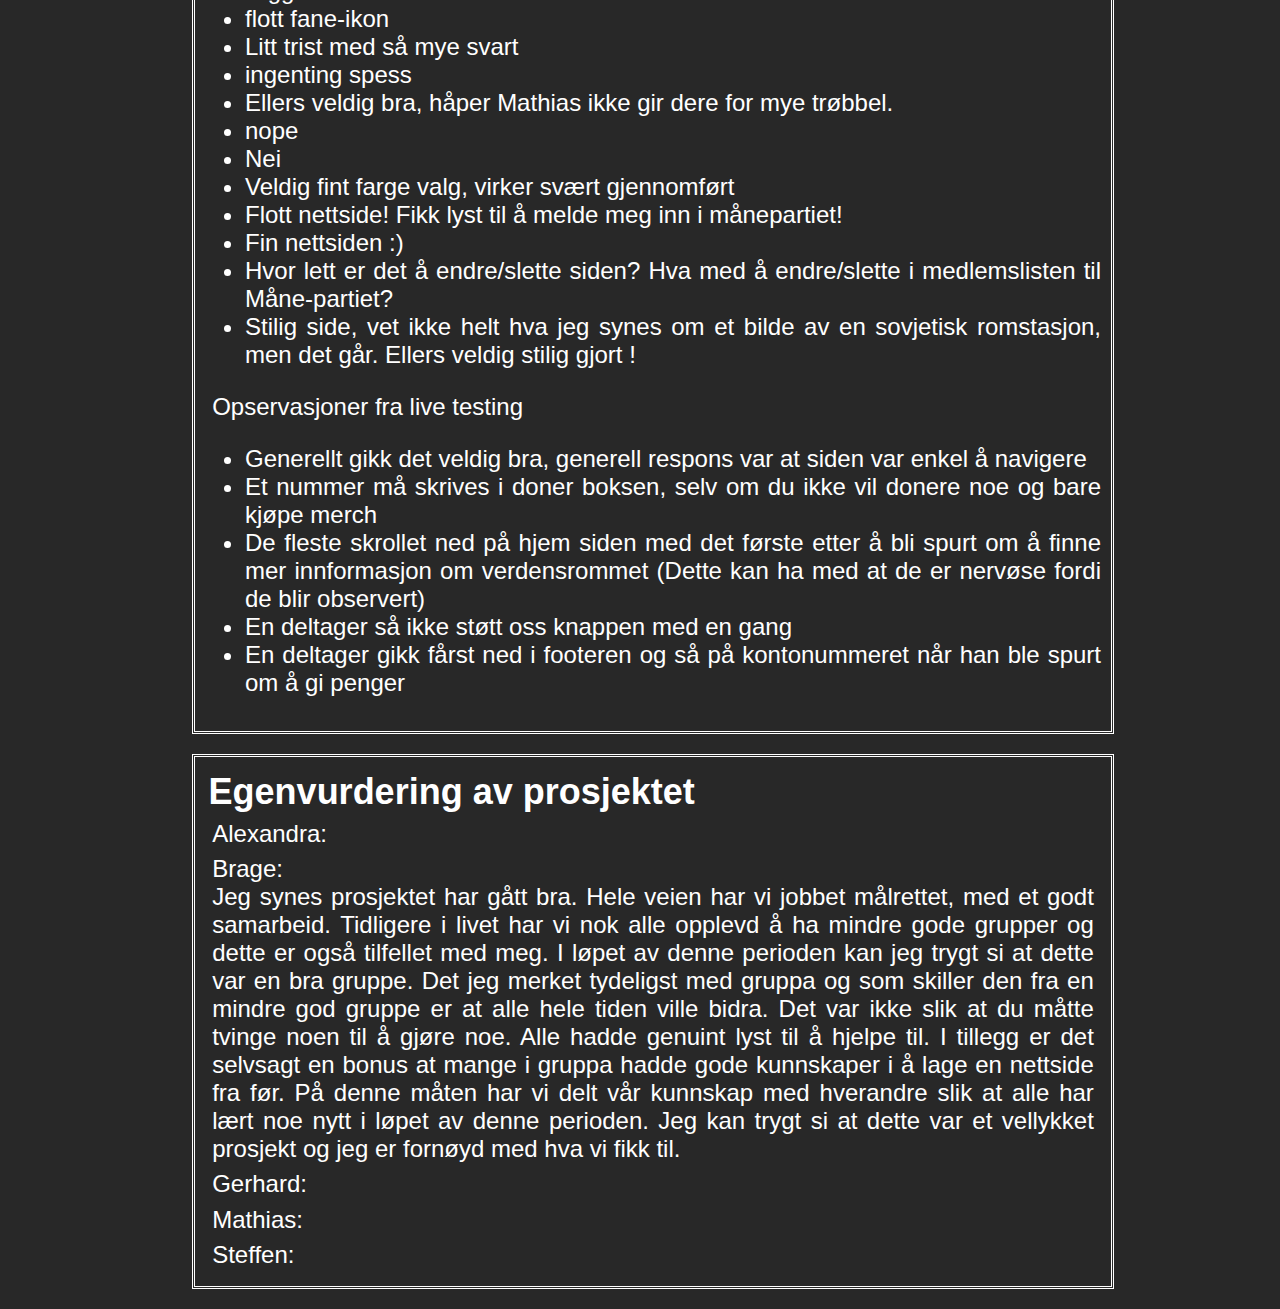
==== commit 196baa31: "Merge pull request #20 from Sensay1/Brage" ====
--- a/p4_testing_3.html
+++ b/p4_testing_3.html
@@ -104,6 +104,12 @@
         <ul>
             <li>Mobil: 61,1%</li>
             <li>PC/Mac: 38.9%</li>
+        </ul>
+        <p>Live testing: Prosent på de forskjellige enhetene:</p>
+        <ul>
+            <li>Mobil: 0%</li>
+            <li>PC/Mac: 42.86%</li>
+            <li>PC: 57.14%</li>
         </ul>
     </div>
 
@@ -197,6 +203,14 @@
             <li>Hvor lett er det å endre/slette siden? Hva med å endre/slette i medlemslisten til Måne-partiet?</li>
             <li>Stilig side, vet ikke helt hva jeg synes om et bilde av en sovjetisk romstasjon, men det går. Ellers veldig stilig gjort !</li>
             
+        </ul>
+        <p>Opservasjoner fra live testing</p>
+        <ul>
+            <li>Generellt gikk det veldig bra, generell respons var at siden var enkel å navigere</li>
+            <li>Et nummer må skrives i doner boksen, selv om du ikke vil donere noe og bare kjøpe merch</li>
+            <li>De fleste skrollet ned på hjem siden med det første etter å bli spurt om å finne mer innformasjon om verdensrommet (Dette kan ha med at de er nervøse fordi de blir observert)</li>
+            <li>En deltager så ikke støtt oss knappen med en gang</li>
+            <li>En deltager gikk fårst ned i footeren og så på kontonummeret når han ble spurt om å gi penger</li>
         </ul>
     </div>
 
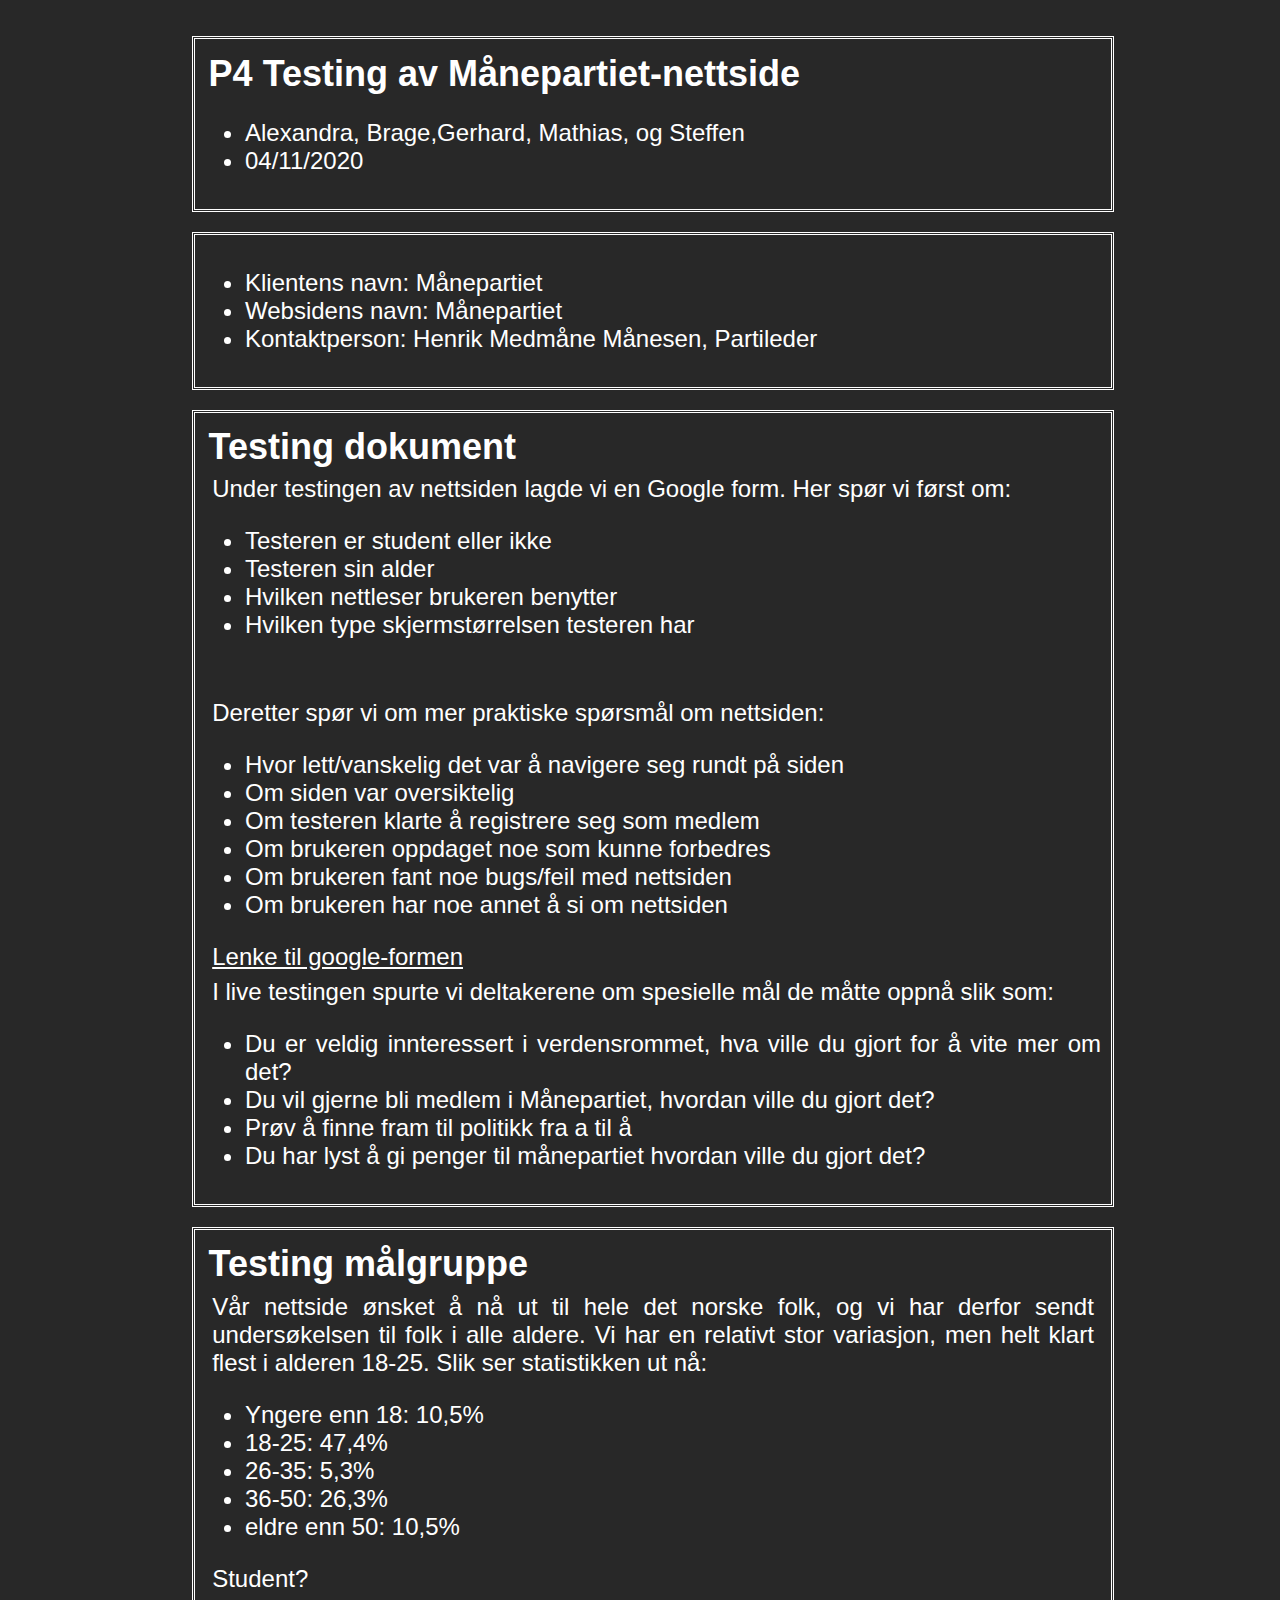
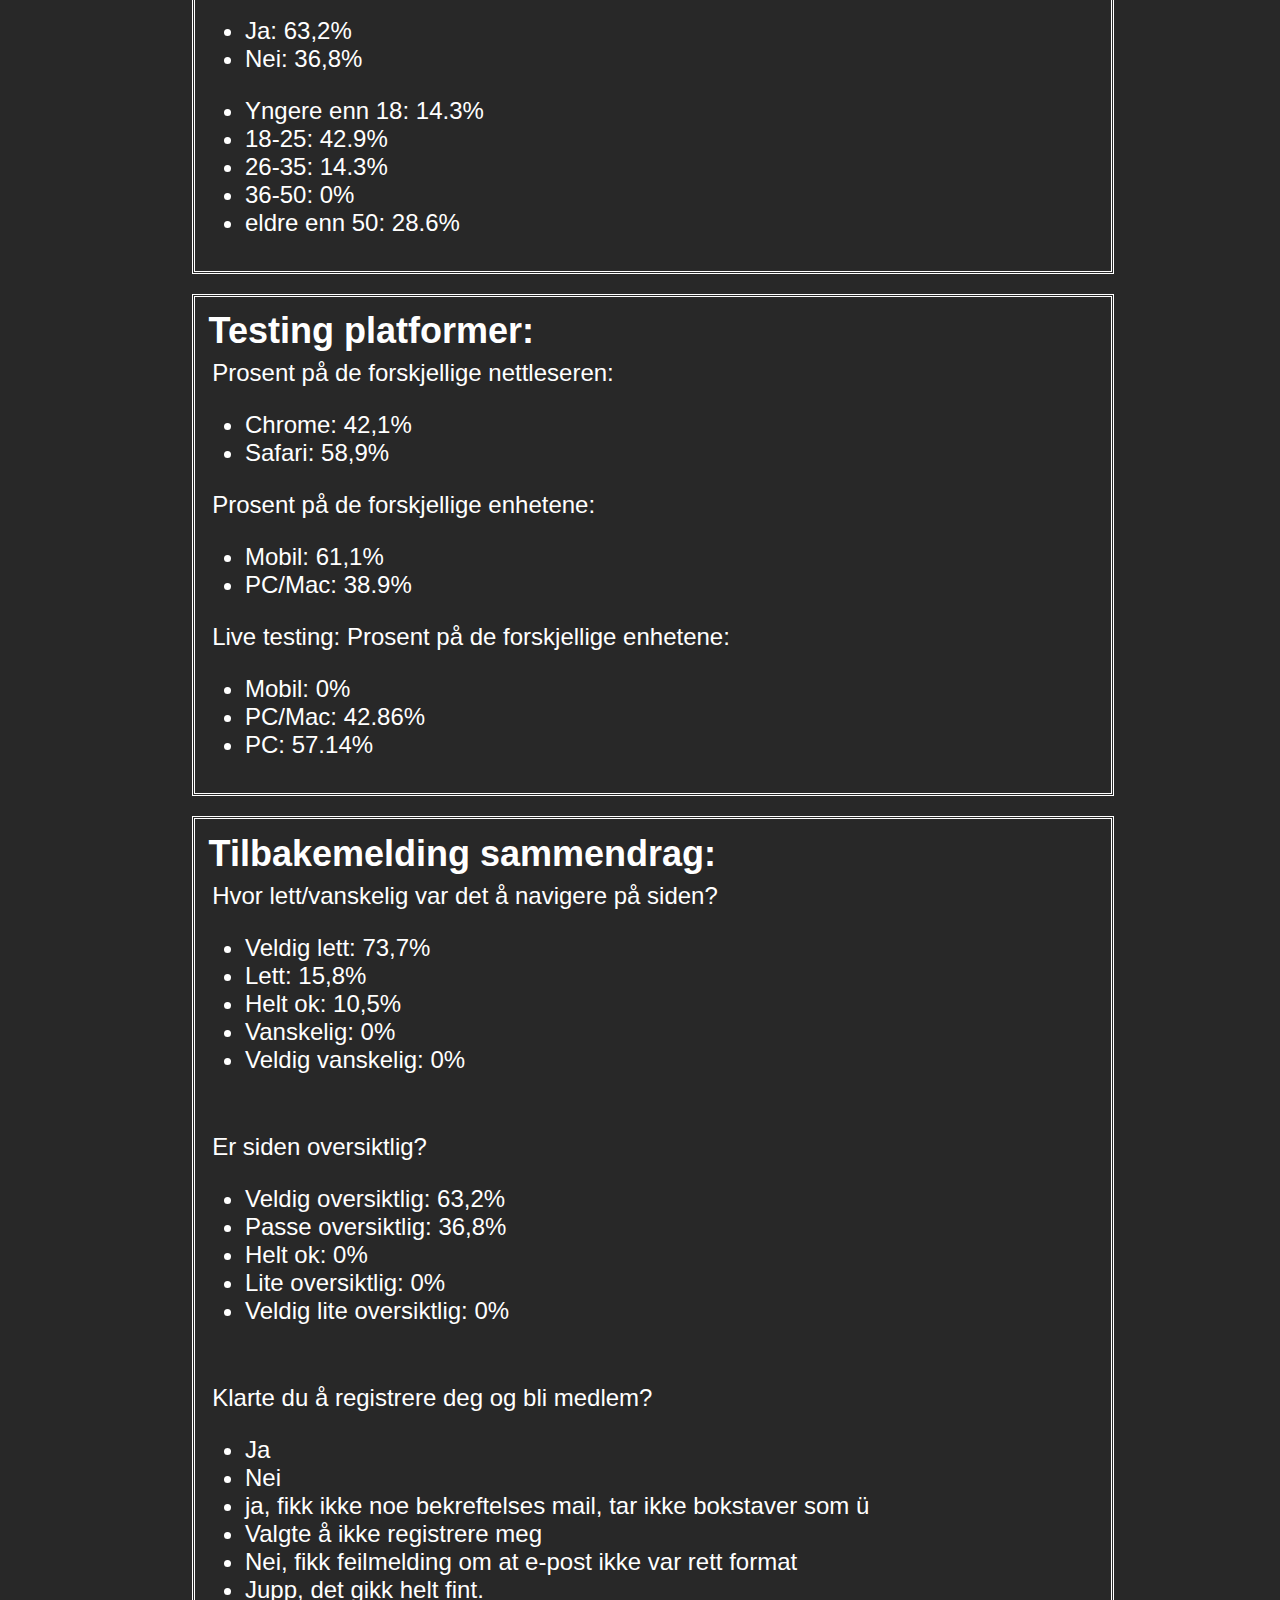
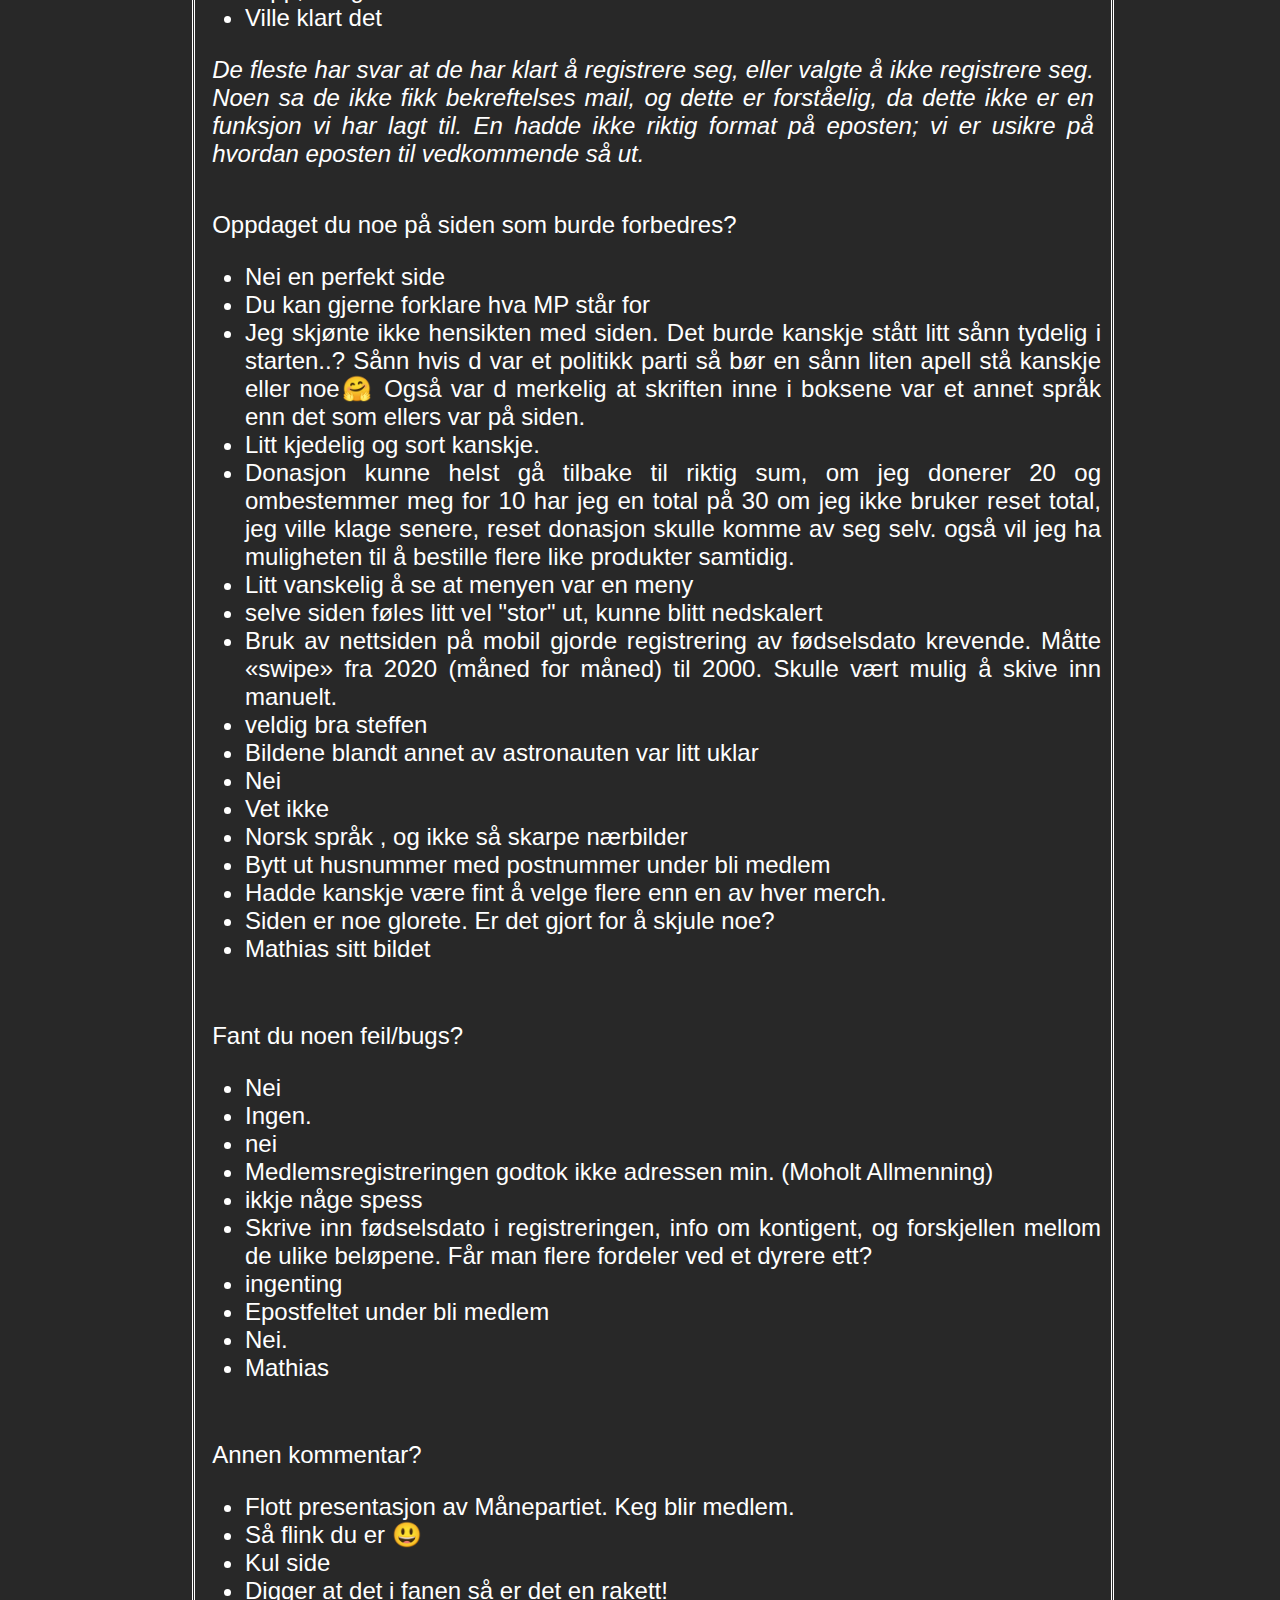
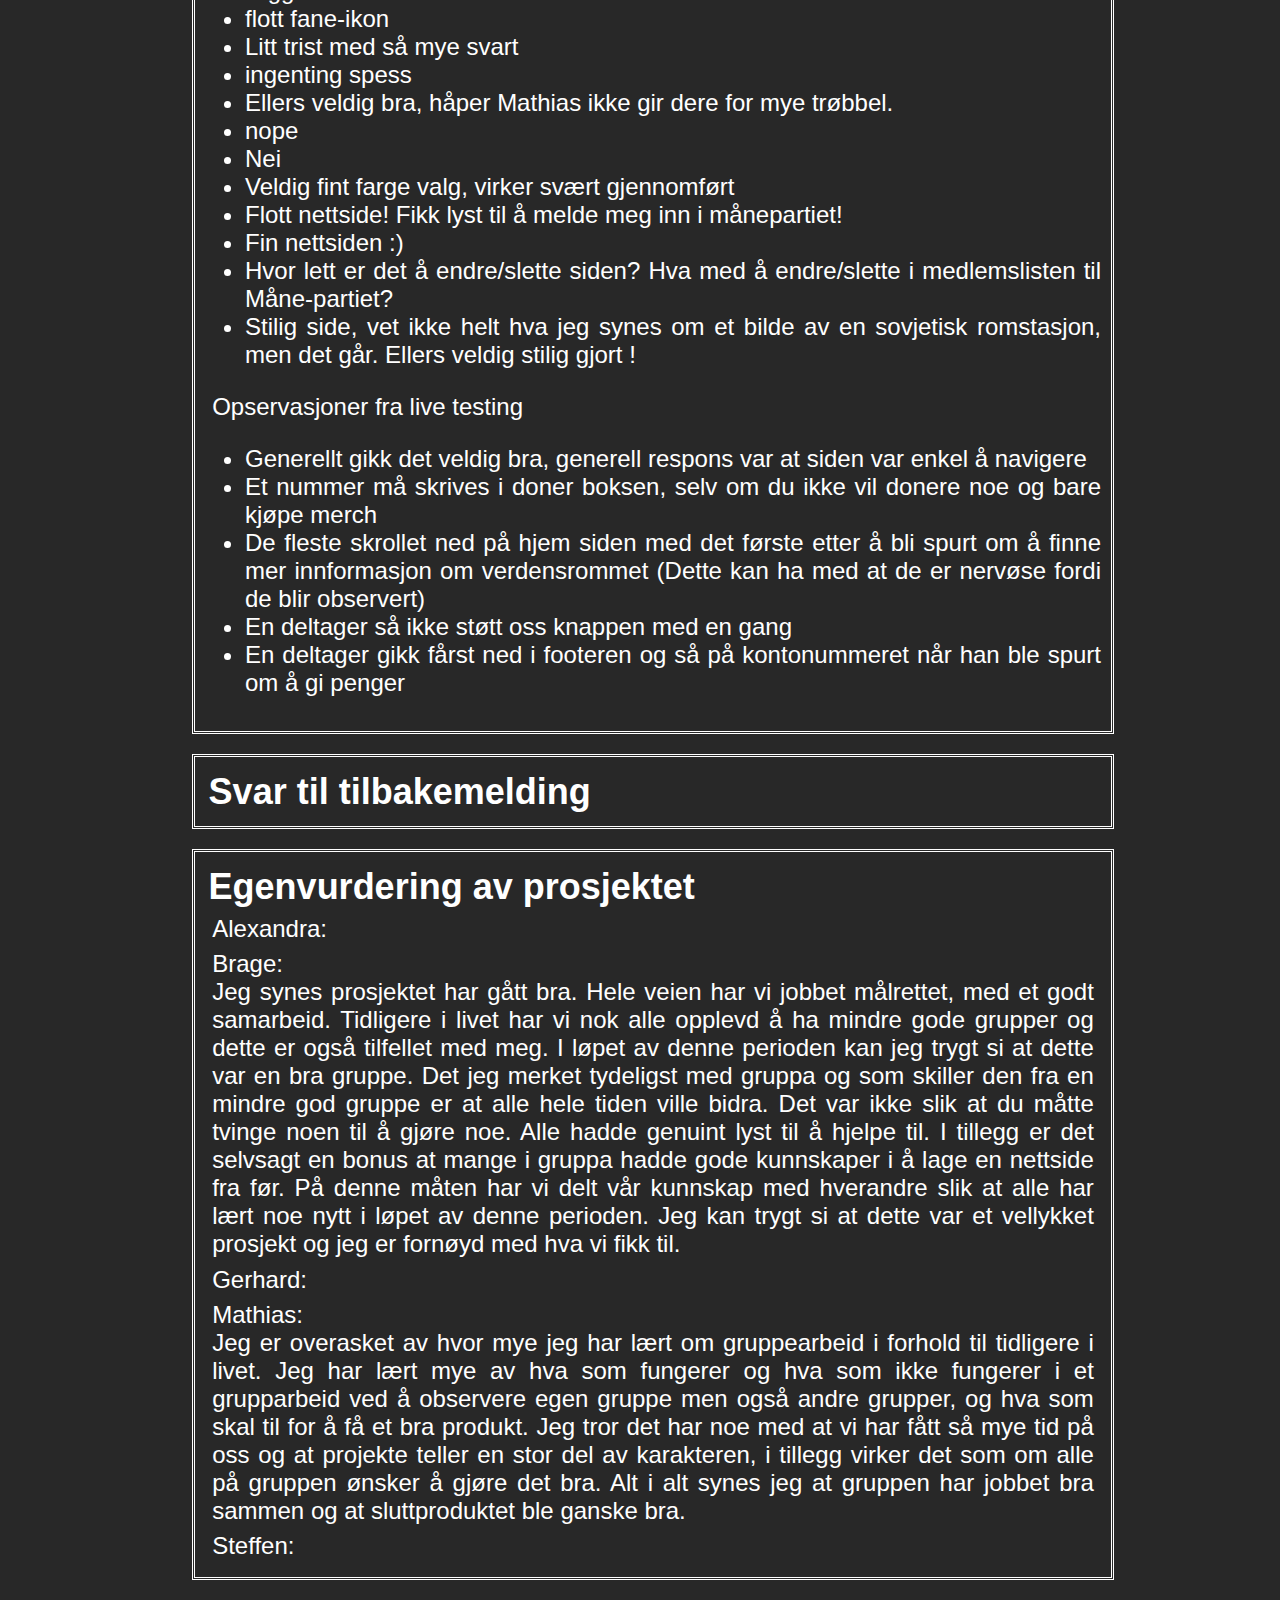
==== commit bf324216: "refleksjon" ====
--- a/p4_testing_3.html
+++ b/p4_testing_3.html
@@ -213,7 +213,9 @@
             <li>En deltager gikk fårst ned i footeren og så på kontonummeret når han ble spurt om å gi penger</li>
         </ul>
     </div>
-
+    <div class="avsnitt">
+        <h2>Svar til tilbakemelding</h2>
+    </div>
     <div class="avsnitt">
     <h2>Egenvurdering av prosjektet</h2>
         <p>Alexandra: <br /></p>
@@ -225,7 +227,11 @@
             På denne måten har vi delt vår kunnskap med hverandre slik at alle har lært noe nytt i løpet av denne perioden. 
             Jeg kan trygt si at dette var et vellykket prosjekt og jeg er fornøyd med hva vi fikk til.</p>
         <p>Gerhard: <br /></p>
-        <p>Mathias: <br /></p>
+        <p>Mathias: <br />Jeg er overasket av hvor mye jeg har lært om gruppearbeid i forhold til tidligere i livet. 
+            Jeg har lært mye av hva som fungerer og hva som ikke fungerer i et grupparbeid ved å observere egen gruppe
+            men også andre grupper, og hva som skal til for å få et bra produkt. Jeg tror det har noe med at vi har fått
+            så mye tid på oss og at projekte teller en stor del av karakteren, i tillegg virker det som om alle på gruppen
+            ønsker å gjøre det bra. Alt i alt synes jeg at gruppen har jobbet bra sammen og at sluttproduktet ble ganske bra.</p>
         <p>Steffen: <br /></p>
     </div>
 
